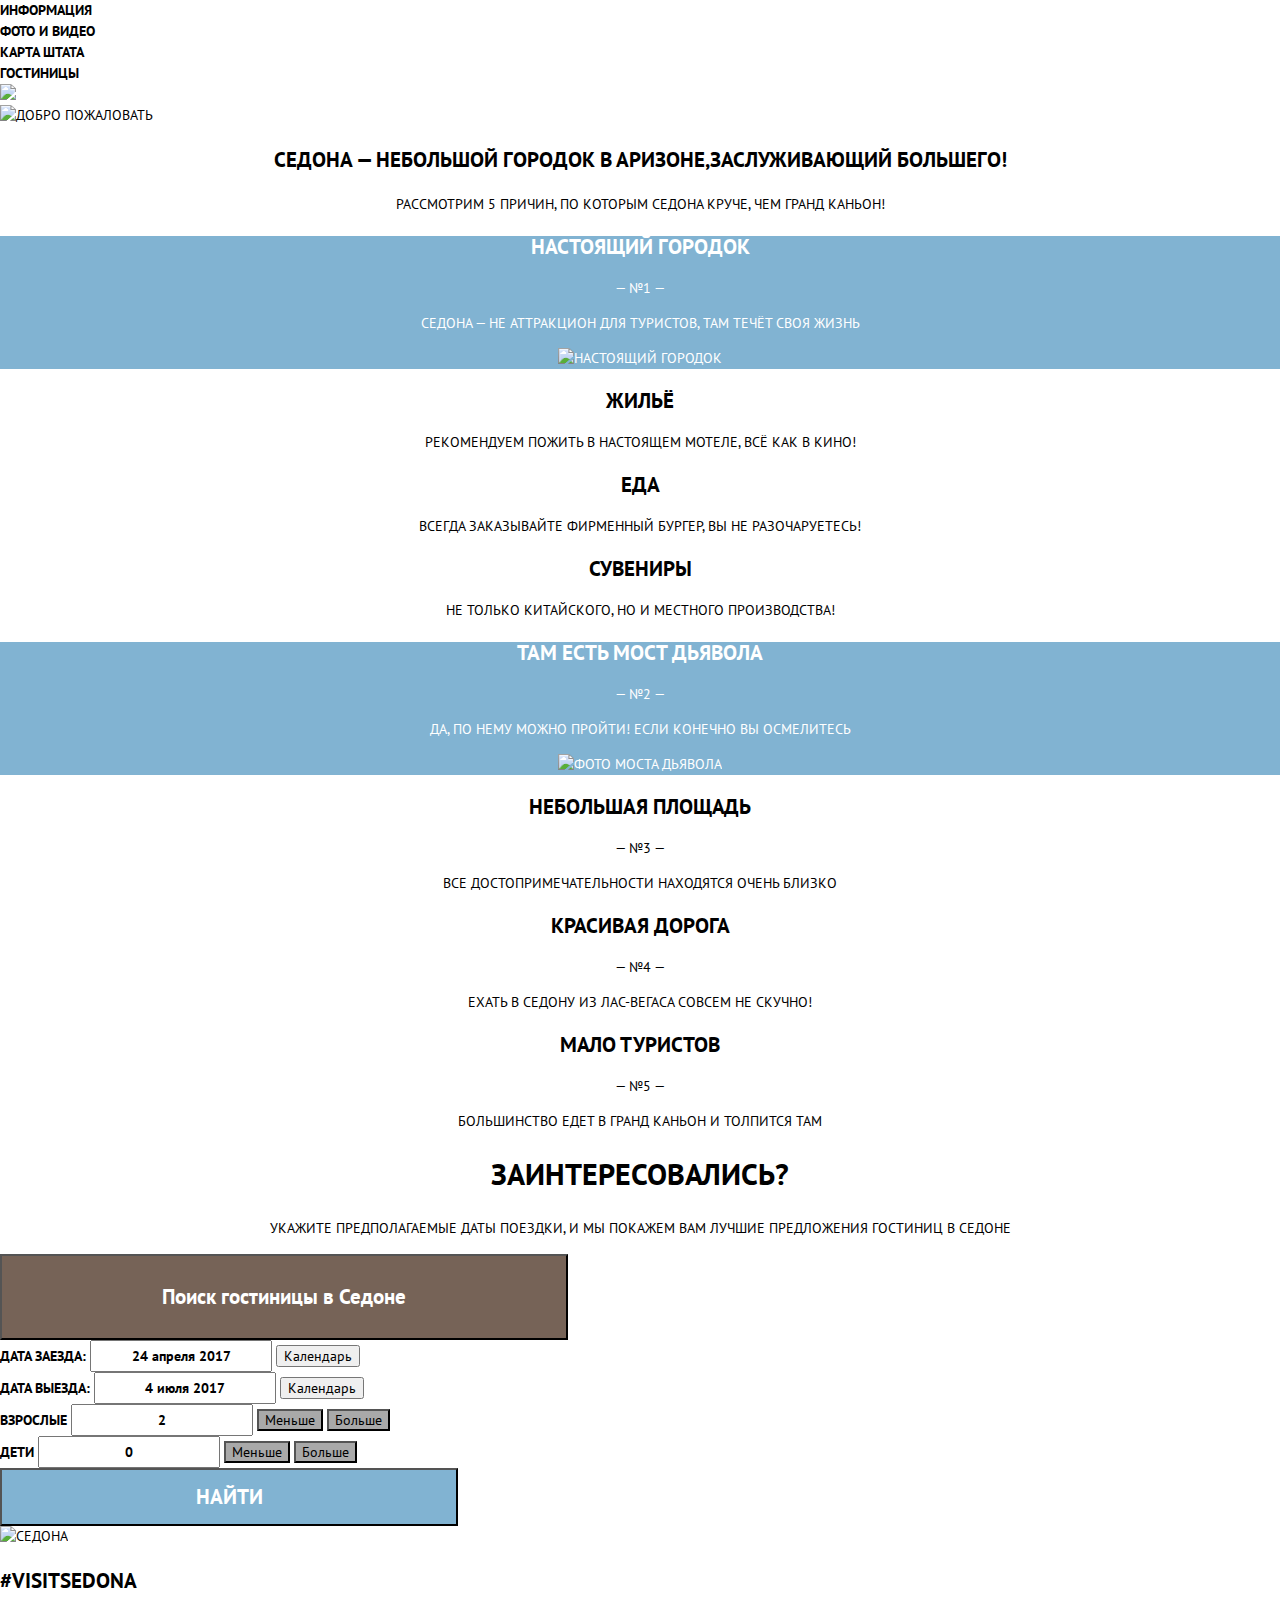
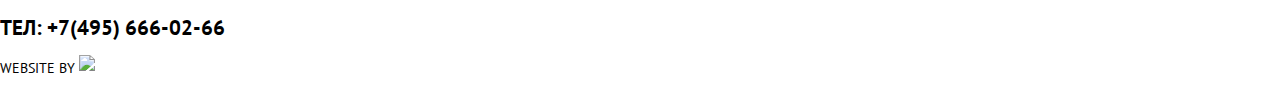
==== index.html @ d6d70ad4 "fix" ====
<!DOCTYPE html>
<html class="page" lang="ru">

<head>
  <meta charset="utf-8">
  <title>Городок Седона</title>
  <link rel="icon" href="favicon.ico">
  <link rel="icon" href="img/favicon/icon.svg" type="image/svg+xml">
  <link rel="apple-touch-icon" href="img/favicon/152.png">
  <link rel="stylesheet" href="css/normalize.css">
  <link rel="stylesheet" href="css/style.css">
</head>

<body class="page-body">
  <header class="main-header">
    <nav class="main-menu">
      <ul class="main-menu__list list">
        <li class="main-menu__item">
          <a class="main-menu__link main-menu__link--active link" href="#">Информация</a>
        </li>
        <li class="main-menu__item">
          <a class="main-menu__link link" href="#">Фото и видео</a>
        </li>
        <li class="main-menu__item">
          <a class="main-menu__link link" href="#">Карта штата</a>
        </li>
        <li class="main-menu__item">
          <a class="main-menu__link link" href="catalog.html">Гостиницы</a>
        </li>
      </ul>
      <a class="main-menu__logo link">
        <img src="img/logo.svg" alt="Логотип Седона" width="138" height="70">
      </a>
    </nav>
  </header>
  <main class="wrapper">
    <h1 class="visually-hidden">Городок "Седона"</h1>
    <section class="welcome">
      <h2 class="visually-hidden">Добро пожаловать в городок Седона!</h2>
      <img class="welcome__title" src="img/welcome.svg" alt="Добро пожаловать" width="456" height="350">
    </section>
    <section class="features">
      <h2 class="visually-hidden">Преимущества</h2>
      <p class="features__slogan">Седона — небольшой городок в Аризоне,заслуживающий большего!</p>
      <p class="features__cause">Рассмотрим 5 причин, по которым Седона круче, чем гранд каньон!</p>
      <ol class="features-list list">
        <li class="features-list__item">
          <div class="features-list__block">
            <div class="features-list__content">
              <h3 class="features-list__title">Настоящий городок</h3>
              <p class="features-list__text">— №1 —</p>
              <p class="features-list__text">Седона — не аттракцион для туристов, там течёт своя жизнь</p>
            </div>
            <img class="features-list__img" src="img/city.jpg" alt="Настоящий городок" width="800" height="256">
          </div>
          <ul class="sublist list">
            <li class="sublist__item">
              <h3 class="sublist__title">ЖИЛЬЁ</h3>
              <p class="sublist__text">Рекомендуем пожить в настоящем мотеле, всё как в кино!</p>
            </li>
            <li class="sublist__item">
              <h3 class="sublist__title">ЕДА</h3>
              <p class="sublist__text">Всегда заказывайте фирменный бургер, вы не разочаруетесь!</p>
            </li>
            <li class="sublist__item">
              <h3 class="sublist__title">Сувениры</h3>
              <p class="sublist__text">Не только китайского, но и местного производства!</p>
            </li>
          </ul>
        </li>
        <li class="features-list__item">
          <div class="features-list__block features-list__block--left">
            <div сlass="features-list__content">
              <h3 class="features-list__title">Там есть мост дьявола</h3>
              <p class="features-list__text">— №2 —</p>
              <p class="features-list__text">Да, по нему можно пройти! Если конечно вы осмелитесь</p>
            </div>
            <img class="features-list__img" src="img/devil-bridge.jpg" alt="Фото моста дьявола" width="800"
              height="256">
          </div>
        </li>
        <li class="features-list__item">
          <h3 class="features-list__title">Небольшая площадь</h3>
          <p class="features-list__text">— №3 —</p>
          <p class="features-list__text">Все достопримечательности находятся очень близко</p>
        </li>
        <li class="features-list__item">
          <h3 class="features-list__title">Красивая дорога</h3>
          <p class="features-list__text">— №4 —</p>
          <p class="features-list__text">Ехать в Седону из Лас-Вегаса совсем не скучно!</p>
        </li>
        <li class="features-list__item">
          <h3 class="features-list__title">Мало туристов</h3>
          <p class="features-list__text">— №5 —</p>
          <p class="features-list__text">Большинство едет в гранд каньон и толпится там</p>
        </li>
      </ol>
    </section>
    <section class="search">
      <h2 class="visually-hidden">Поиск гостиницы</h2>
      <p class="search__subtitle">Заинтересовались?</p>
      <p class="search__text">Укажите предполагаемые даты поездки, и мы покажем вам лучшие предложения гостиниц в
        седоне</p>
      <button class="search__button" type="button">Поиск гостиницы в Седоне</button>
      <form class="search-form" action="https://echo.htmlacademy.ru/" method="get">
        <div class="search-form__item">
          <label class="search-form__label" for="arrival">Дата заезда:</label>
          <input class="search-form__input" type="text" id="arrival" value="24 апреля 2017">
          <button class="search-form__button" type="button">Календарь</button>
        </div>
        <div class="search-form__item">
          <label class="search-form__label" for="departure">Дата выезда:</label>
          <input class="search-form__input" type="text" id="departure" value="4 июля 2017">
          <button class="search-form__button" type="button" title="Календарь">Календарь</button>
        </div>
        <div class="search-form__item">
          <label class="search-form__label" for="adults">Взрослые</label>
          <input class="search-form__input" type="text" id="adults" value="2">
          <button class="search-form__button search-form__button--less" type="button" title="Меньше">Меньше</button>
          <button class="search-form__button search-form__button--more" type="button" title="Больше">Больше</button>
        </div>
        <div class="search-form__item">
          <label class="search-form__label" for="children">Дети</label>
          <input class="search-form__input" type="text" id="children" value="0">
          <button class="search-form__button search-form__button--less" type="button" title="Меньше">Меньше</button>
          <button class="search-form__button search-form__button--more" type="button" title="Больше">Больше</button>
        </div>
        <button class="search-form__btn" type="submit">НАЙТИ</button>
      </form>
    </section>
    <section class="map">
      <h2 class="visually-hidden">Карта</h2>
      <img class="map__img" src="img/map.jpg" alt="Седона" width="1199" height="594">
    </section>
  </main>
  <footer class="main-footer">
    <div class="main-footer__contacts">
      <p class="main-footer__text">#visitSEDONA</p>
      <a class="main-footer__tel link" href="tel:+74956660266">Тел: +7(495) 666-02-66</a>
    </div>
    <div class="main-footer__social">
      <ul class="main-footer__list list">
        <li class="main-footer__item">
          <a class="main-footer__link link" href="#"></a>
        </li>
        <li class="main-footer__item">
          <a class="main-footer__link link" href="#"></a>
        </li>
        <li class="main-footer__item">
          <a class="main-footer__link link" href="#"></a>
        </li>
      </ul>
    </div>
    <div class="main-footer__logo">
      <p class="main-footer__copyright">Website by
        <a class="main-footer__copyright-icon link" href="https://htmlacademy.ru/intensive/htmlcss">
          <img class="main-footer__copyright-img" src="img/logo-htmlacademy.svg" alt="Логотип академии" width="115"
            height="41">
        </a>
      </p>
    </div>
  </footer>
</body>

</html>
---- css/style.css ----
/* Fotns */

@font-face {
  font-family: "PT Sans";
  src: local("PTSans-Bold"), url(../fonts/PTSans-Bold.woff2) format("woff2"),
    url(../fonts/PTSans-Bold.woff) format("woff");
  font-weight: 700;
  font-style: normal;
}

@font-face {
  font-family: "PT Sans";
  src: local("PTSans"), url(../fonts/PTSans.woff2) format("woff2"), url(../fonts/PTSans.woff) format("woff");
  font-weight: 400;
  font-style: normal;
}

/* Variables */

:root {
  --basic-black: #000000;
  --basic-dark: #a9a9a9;
  --basic-white: #ffffff;
  --basic-blue: #81b3d2;
  --blue: #669ec0;
  --extra-blue: #5496bd;
  --basic-brown: #766357;
  --brown: #604e43;
  --extra-brown: #503e33;
  --special: #666666;
  --animation: rgba(255, 255, 255, 0.3);
}

/* Visually-hidden */

.visually-hidden {
  position: absolute;
  clip: rect(0 0 0 0);
  width: 1px;
  height: 1px;
  margin: -1px;
}

/* Global */

.page-body {
  font-family: "PT Sans", Arial, sans-serif;
  font-size: 14px;
  line-height: 21px;
  text-transform: uppercase;
  background: var(--basic-white);
}

.list {
  list-style: none;
  margin: 0;
  padding: 0;
}
.link {
  text-decoration: none;
  color: var(--basic-white);
}

/* Main header */

.main-header {
  font-weight: bold;
  color: var(--basic-black);
  background-color: transparent;
}

.main-menu__link {
  color: var(--basic-black);
}

.main-menu__link--active:hover {
  color: var(--basic-blue);
}

.main-menu__link--active:focus {
  color: var(--basic-black);
  opacity: 0.3;
}

.main-menu__link--active:active {
  color: var(--basic-brown);
}

/* Welcome */

.welcome {
  background-color: var(--basic-white);
  background-image: url("../img/bg.jpg");
}

.features {
  text-align: center;
}

.features__slogan {
  text-align: center;
  font-size: 21px;
  line-height: 26px;
  font-weight: bold;
}

/* Features */

.features-list__block {
  text-align: center;
  color: var(--basic-white);
  background-color: var(--basic-blue);
}

.features-list__title {
  text-align: center;
  font-size: 21px;
  font-weight: bold;
}

.features-list__text {
  text-align: center;
}

.sublist__title {
  font-size: 21px;
  font-weight: bold;
}

/* Form */

.search__subtitle {
  font-size: 30px;
  font-weight: bold;
  line-height: 24px;
  text-align: center;
}

.search__text {
  text-align: center;
  line-height: 24px;
}

.search__button {
  font-weight: bold;
  font-size: 21px;
  text-align: center;
  color: var(--basic-white);
  background-color: var(--basic-brown);
  width: 568px;
  height: 86px;
}

.search__button:hover {
  background-color: var(--brown);
}

.search__button:focus {
  background-color: var(--extra-brown);
  color: var(--animation);
}

.search-form {
  font-weight: bold;
  line-height: 26px;
}

.search-form__input {
  font-weight: bold;
  line-height: 26px;
  text-align: center;
}

.search-form__button--less {
  background-color: var(--basic-dark);
}

.search-form__button--less:hover {
  background-color: var(--basic-black);
}

.search-form__button--less:focus {
  background-color: var(--basic-blue);
}

.search-form__button--more {
  background-color: var(--basic-dark);
}

.search-form__button--more:hover {
  background-color: var(--basic-black);
}

.search-form__button--more:focus {
  background-color: var(--basic-blue);
}

.search-form__btn {
  color: var(--basic-white);
  font-weight: bold;
  font-size: 21px;
  line-height: 26px;
  background-color: var(--basic-blue);
  width: 458px;
  height: 58px;
  text-align: center;
}

.search-form__btn:hover {
  background-color: var(--blue);
}

.search-form__btn:focus {
  background-color: var(--extra-blue);
  color: rgba(255, 255, 255, 0.3);
}

/* map */

/* main footer */

.main-footer__text {
  font-weight: bold;
  font-size: 21px;
  line-height: 26px;
}

.main-footer__tel {
  color: var(--basic-black);
  font-size: 21px;
  line-height: 26px;
  font-weight: bold;
}

.main-footer__copyright {
  line-height: 26px;
}

/* catalog */

/* search form */

.search-hotel {
  background-image: url("../img/filter-bg.jpg");
}

.search-hotel__form {
}

.services {
  color: var(--basic-white);
}

.services__title {
  font-size: 16px;
  font-weight: bold;
}

.type-house {
  color: var(--basic-white);
}

.type-house__title {
  font-size: 16px;
  font-weight: bold;
}

/* price form */

.filter-range {
  color: var(--basic-white);
}

.btn-transparent {
  background-color: var(--basic-blue);
  color: var(--basic-white);
  border: 2px solid;
  box-sizing: border-box;
  border-radius: 2px;
}

.btn-transparent:hover {
  background-color: var(--basic-white);
  color: var(--basic-black);
}

/* sorting */

.found__title {
  font-size: 21px;
  font-weight: bold;
  line-height: 26px;
}

.sorting__title {
  font-size: 12px;
  line-height: 18px;
}

.sorting__list {
}

.sorting__link {
  font-size: 12px;
  font-weight: 18px;
  color: var(--basic-black);
}

.sorting__link--active {
  color: var(--basic-blue);
}

.sorting__link--type {
  color: var(--basic-black);
  opacity: 0.3;
}

.sorting__link--rating {
  color: var(--basic-black);
  opacity: 0.3;
}

.sorting__link--rating:hover {
  color: var(--basic-blue);
}

.sorting__link--rating:focus {
  color: var(--basic-black);
}

/* hotels */

.hotels__title {
  font-weight: bold;
  font-size: 21px;
  line-height: 26px;
}

.hotels__link {
  color: var(--basic-black);
}

.hotels__link:hover {
  color: var(--basic-blue);
}

.hotels__link:focus {
  color: var(--basic-black);
  opacity: 0.3;
}

.hotels__detail {
  background-color: var(--basic-blue);
  font-weight: bold;
}

.hotels__detail:hover {
  background-color: var(--blue);
}

.hotels__detail:focus {
  background-color: var(--extra-blue);
  color: var(--animation);
}

.hotels__take {
  background-color: var(--basic-brown);
  font-weight: bold;
}

.hotels__take:hover {
  background-color: var(--brown);
}

.hotels__take:focus {
  background-color: var(--extra-brown);
  color: var(--animation);
}

.hotels__desc {
  color: var(--special);
}
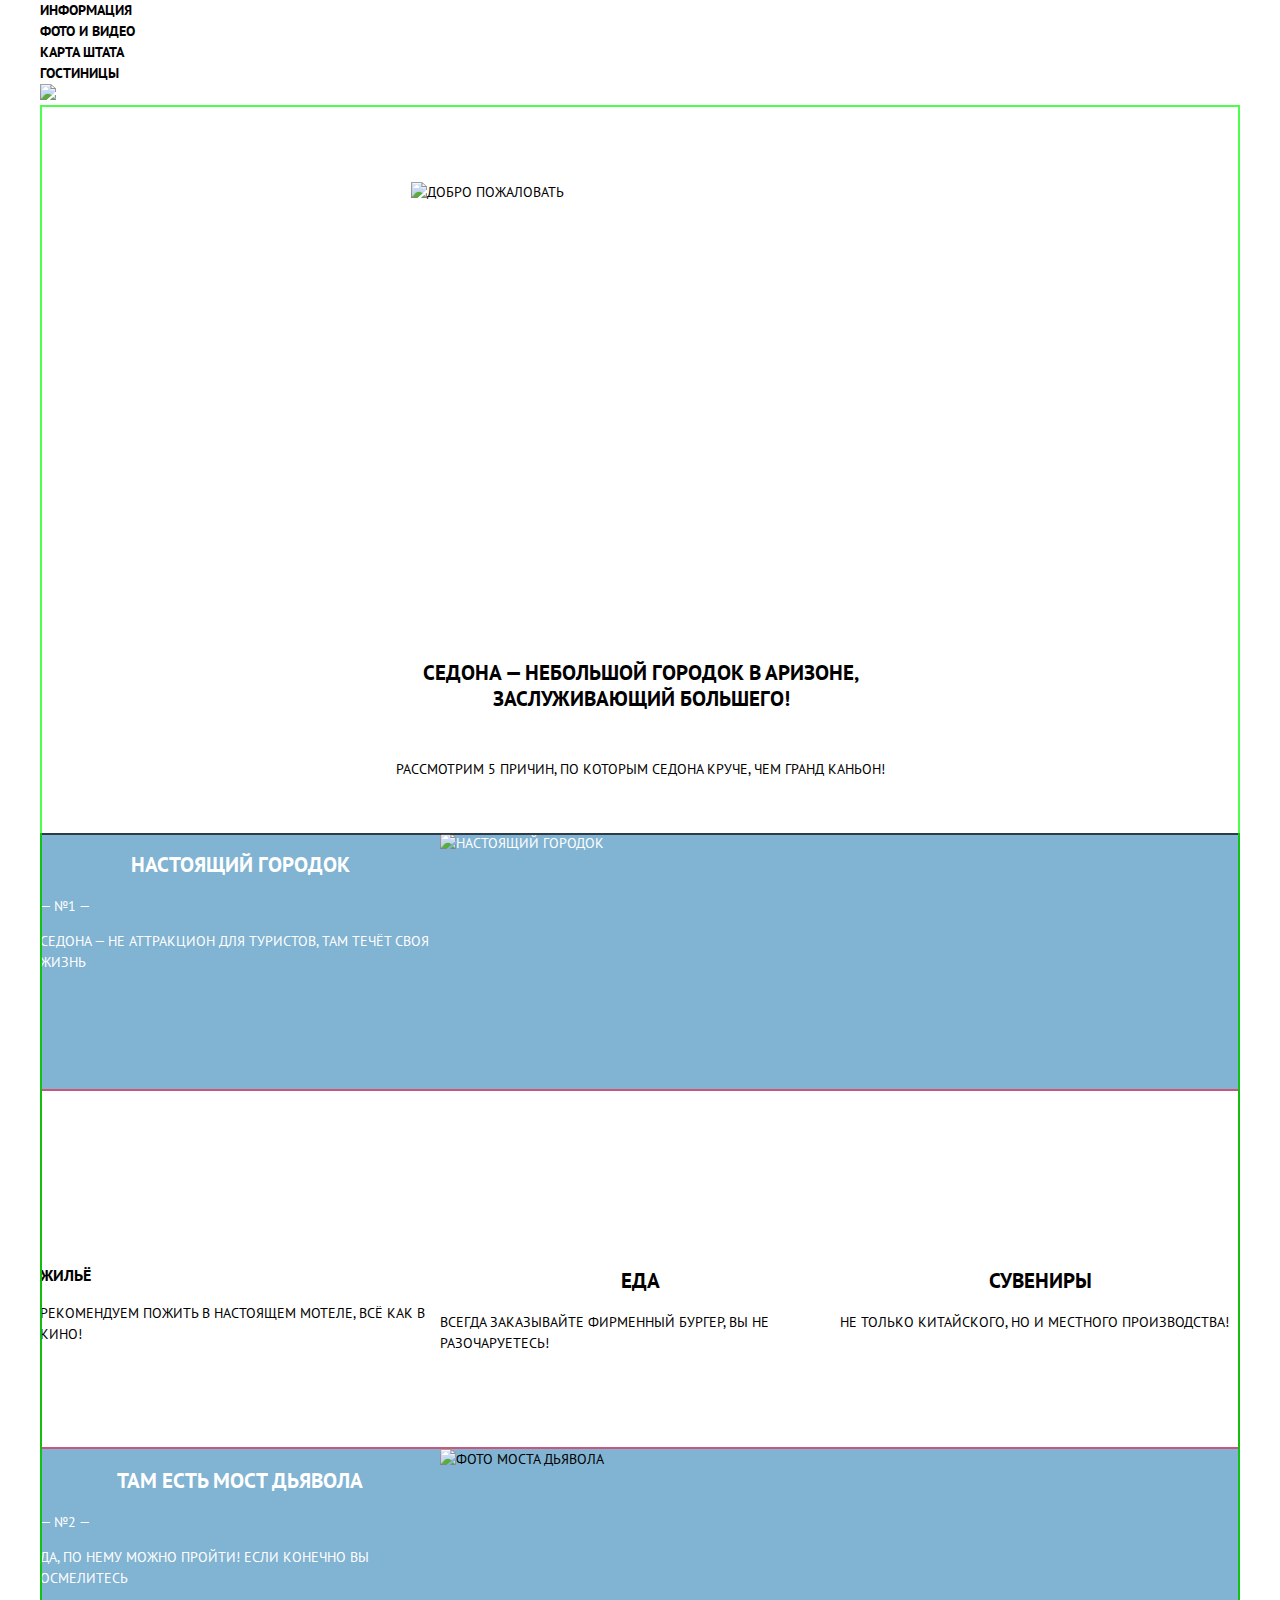
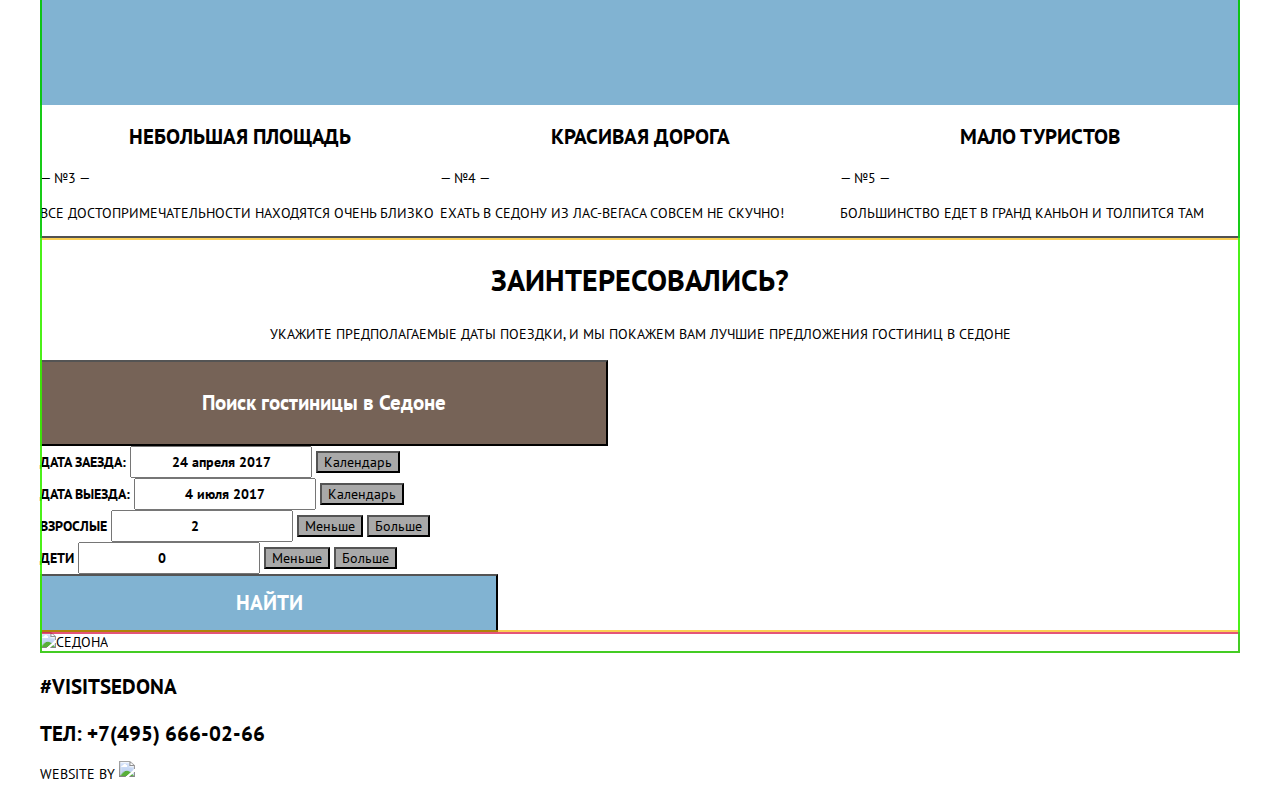
==== commit 6cb43750: "гриды" ====
--- a/index.html
+++ b/index.html
@@ -29,68 +29,67 @@
         </li>
       </ul>
       <a class="main-menu__logo link">
-        <img src="img/logo.svg" alt="Логотип Седона" width="138" height="70">
+        <img class="img" src="img/logo.svg" alt="Логотип Седона" width="138" height="70">
       </a>
     </nav>
   </header>
   <main class="wrapper">
-    <h1 class="visually-hidden">Городок "Седона"</h1>
     <section class="welcome">
-      <h2 class="visually-hidden">Добро пожаловать в городок Седона!</h2>
-      <img class="welcome__title" src="img/welcome.svg" alt="Добро пожаловать" width="456" height="350">
+      <h1 class="visually-hidden">Добро пожаловать в городок Седона!</h1>
+      <img class="welcome__title img" src="img/welcome.svg" alt="Добро пожаловать" width="456" height="350">
     </section>
     <section class="features">
-      <h2 class="visually-hidden">Преимущества</h2>
-      <p class="features__slogan">Седона — небольшой городок в Аризоне,заслуживающий большего!</p>
-      <p class="features__cause">Рассмотрим 5 причин, по которым Седона круче, чем гранд каньон!</p>
+      <div class="features-description">
+        <h2 class="visually-hidden">Преимущества</h2>
+        <p class="features__slogan">Седона — небольшой городок в Аризоне, заслуживающий большего!</p>
+        <p class="features__cause">Рассмотрим 5 причин, по которым Седона круче, чем гранд каньон!</p>
+      </div>
       <ol class="features-list list">
-        <li class="features-list__item">
-          <div class="features-list__block">
+        <li class="features-list__item features-start">
+          <div class="features-list__block feature-first">
             <div class="features-list__content">
-              <h3 class="features-list__title">Настоящий городок</h3>
+              <h3 class="features-list__title title">Настоящий городок</h3>
               <p class="features-list__text">— №1 —</p>
               <p class="features-list__text">Седона — не аттракцион для туристов, там течёт своя жизнь</p>
             </div>
-            <img class="features-list__img" src="img/city.jpg" alt="Настоящий городок" width="800" height="256">
+            <img class="features-list__img img" src="img/city.jpg" alt="Настоящий городок" width="800" height="256">
           </div>
-          <ul class="sublist list">
+          <ul class="sublist list feature-sublist">
             <li class="sublist__item">
-              <h3 class="sublist__title">ЖИЛЬЁ</h3>
+              <h3 class="sublist__title titile">ЖИЛЬЁ</h3>
               <p class="sublist__text">Рекомендуем пожить в настоящем мотеле, всё как в кино!</p>
             </li>
             <li class="sublist__item">
-              <h3 class="sublist__title">ЕДА</h3>
+              <h3 class="sublist__title title">ЕДА</h3>
               <p class="sublist__text">Всегда заказывайте фирменный бургер, вы не разочаруетесь!</p>
             </li>
             <li class="sublist__item">
-              <h3 class="sublist__title">Сувениры</h3>
+              <h3 class="sublist__title title">Сувениры</h3>
               <p class="sublist__text">Не только китайского, но и местного производства!</p>
             </li>
           </ul>
         </li>
-        <li class="features-list__item">
-          <div class="features-list__block features-list__block--left">
-            <div сlass="features-list__content">
-              <h3 class="features-list__title">Там есть мост дьявола</h3>
-              <p class="features-list__text">— №2 —</p>
-              <p class="features-list__text">Да, по нему можно пройти! Если конечно вы осмелитесь</p>
-            </div>
-            <img class="features-list__img" src="img/devil-bridge.jpg" alt="Фото моста дьявола" width="800"
-              height="256">
+        <li class="features-list__item feature-second">
+          <div сlass="features-list__content">
+            <h3 class="features-list__title title">Там есть мост дьявола</h3>
+            <p class="features-list__text">— №2 —</p>
+            <p class="features-list__text">Да, по нему можно пройти! Если конечно вы осмелитесь</p>
           </div>
+          <img class="features-list__img img" src="img/devil-bridge.jpg" alt="Фото моста дьявола" width="800"
+            height="256">
         </li>
-        <li class="features-list__item">
-          <h3 class="features-list__title">Небольшая площадь</h3>
+        <li class="features-list__item feature-third">
+          <h3 class="features-list__title title">Небольшая площадь</h3>
           <p class="features-list__text">— №3 —</p>
           <p class="features-list__text">Все достопримечательности находятся очень близко</p>
         </li>
-        <li class="features-list__item">
-          <h3 class="features-list__title">Красивая дорога</h3>
+        <li class="features-list__item feature-fourth">
+          <h3 class="features-list__title title">Красивая дорога</h3>
           <p class="features-list__text">— №4 —</p>
           <p class="features-list__text">Ехать в Седону из Лас-Вегаса совсем не скучно!</p>
         </li>
-        <li class="features-list__item">
-          <h3 class="features-list__title">Мало туристов</h3>
+        <li class="features-list__item feature-fifth">
+          <h3 class="features-list__title title">Мало туристов</h3>
           <p class="features-list__text">— №5 —</p>
           <p class="features-list__text">Большинство едет в гранд каньон и толпится там</p>
         </li>
@@ -111,26 +110,26 @@
         <div class="search-form__item">
           <label class="search-form__label" for="departure">Дата выезда:</label>
           <input class="search-form__input" type="text" id="departure" value="4 июля 2017">
-          <button class="search-form__button" type="button" title="Календарь">Календарь</button>
+          <button class="search-form__button" type="button">Календарь</button>
         </div>
         <div class="search-form__item">
           <label class="search-form__label" for="adults">Взрослые</label>
-          <input class="search-form__input" type="text" id="adults" value="2">
-          <button class="search-form__button search-form__button--less" type="button" title="Меньше">Меньше</button>
-          <button class="search-form__button search-form__button--more" type="button" title="Больше">Больше</button>
+          <input class="search-form__input" type="number" id="adults" value="2">
+          <button class="search-form__button" type="button">Меньше</button>
+          <button class="search-form__button" type="button">Больше</button>
         </div>
         <div class="search-form__item">
           <label class="search-form__label" for="children">Дети</label>
-          <input class="search-form__input" type="text" id="children" value="0">
-          <button class="search-form__button search-form__button--less" type="button" title="Меньше">Меньше</button>
-          <button class="search-form__button search-form__button--more" type="button" title="Больше">Больше</button>
+          <input class="search-form__input" type="number" id="children" value="0">
+          <button class="search-form__button" type="button">Меньше</button>
+          <button class="search-form__button" type="button">Больше</button>
         </div>
         <button class="search-form__btn" type="submit">НАЙТИ</button>
       </form>
     </section>
     <section class="map">
       <h2 class="visually-hidden">Карта</h2>
-      <img class="map__img" src="img/map.jpg" alt="Седона" width="1199" height="594">
+      <img class="map__img img" src="img/map.jpg" alt="Седона" width="1199" height="594">
     </section>
   </main>
   <footer class="main-footer">
@@ -154,7 +153,7 @@
     <div class="main-footer__logo">
       <p class="main-footer__copyright">Website by
         <a class="main-footer__copyright-icon link" href="https://htmlacademy.ru/intensive/htmlcss">
-          <img class="main-footer__copyright-img" src="img/logo-htmlacademy.svg" alt="Логотип академии" width="115"
+          <img class="main-footer__copyright-img img" src="img/logo-htmlacademy.svg" alt="Логотип академии" width="115"
             height="41">
         </a>
       </p>
--- a/css/style.css
+++ b/css/style.css
@@ -27,8 +27,8 @@
   --basic-brown: #766357;
   --brown: #604e43;
   --extra-brown: #503e33;
-  --special: #666666;
-  --animation: rgba(255, 255, 255, 0.3);
+  --rating-text: #666666;
+  --blue-opacity: rgba(255, 255, 255, 0.3);
 }
 
 /* Visually-hidden */
@@ -43,25 +43,69 @@
 
 /* Global */
 
-.page-body {
+*, *::before, *::after{
+	box-sizing: border-box;
+}
+
+.page {
+  height: 100%;
+}
+
+
+body {
+  max-width: 1200px;
+  min-width: 1200px;
+  margin: 0;
+  padding: 0;
   font-family: "PT Sans", Arial, sans-serif;
   font-size: 14px;
   line-height: 21px;
+  font-weight: 400;
   text-transform: uppercase;
-  background: var(--basic-white);
+  background-color: var(--basic-white);
+}
+
+.page-body {
+  min-height: 100%;
+  width: auto;
+  max-width: 1200px;
+  margin-left: auto;
+  margin-right: auto;
+
+
+  display: grid;
+  grid-template-rows: min-content 1fr min-content;
+  align-content: start;
 }
 
 .list {
-  list-style: none;
   margin: 0;
   padding: 0;
-}
+  list-style: none;
+}
+
 .link {
   text-decoration: none;
   color: var(--basic-white);
 }
 
+.title {
+  font-size: 21px;
+  font-weight: bold;
+  text-align: center;
+}
+
+.img {
+  max-width: 100%;
+  height: auto;
+}
+
 /* Main header */
+
+.main-menu__logo {
+  width: 138px;
+  height: 70px;
+}
 
 .main-header {
   font-weight: bold;
@@ -86,48 +130,159 @@
   color: var(--basic-brown);
 }
 
-/* Welcome */
+/* Main */
+
+.wrapper {
+  display: grid;
+  grid-template-rows: min-content auto auto auto;
+  align-content: start;
+  padding: 0px;
+  margin: 0px;
+
+  outline: 2px solid rgba(0, 255, 0, 0.7);
+  outline-offset: -2px;
+}
 
 .welcome {
+  height: 509px;
   background-color: var(--basic-white);
   background-image: url("../img/bg.jpg");
-}
+
+  grid-column: 1 / -1;
+}
+
+.welcome__title {
+  padding: 77px 371px;
+}
+
+/* Features */
 
 .features {
-  text-align: center;
+  margin: 0px;
+  padding: 0px
+
+  outline: 2px solid rgba(40, 26, 231, 0.7);
+  outline-offset: -2px;
+  grid-column: 1 / -1;
+}
+
+.features-description {
+  margin-top: -17px;
+  padding: 0px;
+  min-height: 215px;
 }
 
 .features__slogan {
-  text-align: center;
   font-size: 21px;
   line-height: 26px;
   font-weight: bold;
-}
-
-/* Features */
-
-.features-list__block {
-  text-align: center;
-  color: var(--basic-white);
+  color: var(--basic-black);
+  padding-top: 42px;
+  text-align: center;
+  margin-left: 366px;
+  width: 470px;
+}
+
+.features__cause {
+  line-height: 26px;
+  font-weight: 400;
+  color: var(--basic-black);
+  text-align: center;
+  margin-top: 44px;
+}
+
+.features-list {
+  margin: 0px;
+  padding: 0px;
+  display: grid;
+  width: 1200px;
+  grid-template-columns: 400px 400px 400px;
+  grid-template-rows: min-content min-content min-content min-content;
+  grid-template-areas:
+  "feature-first feature-first feature-first"
+  "feature-sublist feature-sublist feature-sublist"
+  "feature-second feature-second feature-second"
+  "feature-third feature-fourth  feature-fifth ";
+
+
+  outline: 2px solid rgba(8, 8, 8, 0.7);
+  outline-offset: -2px;
+}
+
+.features-start {
   background-color: var(--basic-blue);
-}
-
-.features-list__title {
-  text-align: center;
-  font-size: 21px;
-  font-weight: bold;
-}
-
-.features-list__text {
-  text-align: center;
-}
-
-.sublist__title {
-  font-size: 21px;
-  font-weight: bold;
+  padding: 0px;
+  margin: 0px;
+  width: 1200px;
+  min-height: 256px;
+}
+
+.feature-first {
+  display: grid;
+  grid-template-columns: 1fr 2fr;
+  grid-area: feature-first;
+
+  color: var(--basic-white);
+}
+
+.feature-sublist {
+background-color: var(--basic-white);
+padding-top: 160px;
+padding-bottom: 81px;
+display: grid;
+grid-template-columns: 400px 400px 400px;
+
+
+grid-area: feature-sublist;
+
+
+  outline: 2px solid rgba(184, 13, 64, 0.7);
+  outline-offset: -2px;
+}
+
+.feature-second {
+  display: grid;
+  grid-template-columns: 1fr 2fr;
+  width: 1200px;
+  grid-area: feature-second;
+  background-color: var(--basic-blue);
+}
+
+
+.feature-third {
+  grid-area: feature-third;
+}
+
+.feature-fourth {
+  grid-area: feature-fourth;
+}
+
+.feature-fifth {
+  grid-area: feature-fifth;
+}
+
+.feature-second h3 {
+  color: var(--basic-white)
+}
+
+.feature-second p {
+
+  color: var(--basic-white)
+}
+
+
+.sublist__item h3{
+color: var(--basic-black);
 }
 
 /* Form */
+
+.search {
+  outline: 2px solid rgba(250, 187, 12, 0.7);
+  outline-offset: -2px;
+
+  grid-column: 1 / -1;
+}
 
 .search__subtitle {
   font-size: 30px;
@@ -142,13 +297,13 @@
 }
 
 .search__button {
-  font-weight: bold;
-  font-size: 21px;
-  text-align: center;
-  color: var(--basic-white);
-  background-color: var(--basic-brown);
   width: 568px;
   height: 86px;
+  font-weight: bold;
+  font-size: 21px;
+  text-align: center;
+  color: var(--basic-white);
+  background-color: var(--basic-brown);
 }
 
 .search__button:hover {
@@ -156,8 +311,8 @@
 }
 
 .search__button:focus {
+  color: var(--blue-opacity);
   background-color: var(--extra-brown);
-  color: var(--animation);
 }
 
 .search-form {
@@ -171,39 +326,27 @@
   text-align: center;
 }
 
-.search-form__button--less {
+.search-form__button {
   background-color: var(--basic-dark);
 }
 
-.search-form__button--less:hover {
+.search-form__button:hover {
   background-color: var(--basic-black);
 }
 
-.search-form__button--less:focus {
+.search-form__button:focus {
   background-color: var(--basic-blue);
 }
 
-.search-form__button--more {
-  background-color: var(--basic-dark);
-}
-
-.search-form__button--more:hover {
-  background-color: var(--basic-black);
-}
-
-.search-form__button--more:focus {
-  background-color: var(--basic-blue);
-}
-
 .search-form__btn {
-  color: var(--basic-white);
-  font-weight: bold;
-  font-size: 21px;
-  line-height: 26px;
-  background-color: var(--basic-blue);
   width: 458px;
   height: 58px;
-  text-align: center;
+  font-weight: bold;
+  font-size: 21px;
+  line-height: 26px;
+  text-align: center;
+  color: var(--basic-white);
+  background-color: var(--basic-blue);
 }
 
 .search-form__btn:hover {
@@ -211,29 +354,34 @@
 }
 
 .search-form__btn:focus {
+  color: var(--blue-opacity);
   background-color: var(--extra-blue);
-  color: rgba(255, 255, 255, 0.3);
 }
 
 /* map */
 
+.map {
+  outline: 2px solid rgba(216, 12, 63, 0.7);
+  outline-offset: -2px;
+
+  grid-column: 1 / -1;
+}
+
 /* main footer */
 
-.main-footer__text {
-  font-weight: bold;
+.main-footer {
   font-size: 21px;
   line-height: 26px;
+  font-weight: bold;
 }
 
 .main-footer__tel {
   color: var(--basic-black);
-  font-size: 21px;
-  line-height: 26px;
-  font-weight: bold;
 }
 
 .main-footer__copyright {
-  line-height: 26px;
+  font-size: 14px;
+  font-weight: normal;
 }
 
 /* catalog */
@@ -244,9 +392,6 @@
   background-image: url("../img/filter-bg.jpg");
 }
 
-.search-hotel__form {
-}
-
 .services {
   color: var(--basic-white);
 }
@@ -272,23 +417,21 @@
 }
 
 .btn-transparent {
+  color: var(--basic-white);
   background-color: var(--basic-blue);
-  color: var(--basic-white);
-  border: 2px solid;
+  border: 2px solid var(--basic-white);
   box-sizing: border-box;
   border-radius: 2px;
 }
 
 .btn-transparent:hover {
+  color: var(--basic-black);
   background-color: var(--basic-white);
-  color: var(--basic-black);
 }
 
 /* sorting */
 
 .found__title {
-  font-size: 21px;
-  font-weight: bold;
   line-height: 26px;
 }
 
@@ -297,9 +440,6 @@
   line-height: 18px;
 }
 
-.sorting__list {
-}
-
 .sorting__link {
   font-size: 12px;
   font-weight: 18px;
@@ -310,13 +450,7 @@
   color: var(--basic-blue);
 }
 
-.sorting__link--type {
-  color: var(--basic-black);
-  opacity: 0.3;
-}
-
-.sorting__link--rating {
-  color: var(--basic-black);
+.tip {
   opacity: 0.3;
 }
 
@@ -331,8 +465,6 @@
 /* hotels */
 
 .hotels__title {
-  font-weight: bold;
-  font-size: 21px;
   line-height: 26px;
 }
 
@@ -350,8 +482,8 @@
 }
 
 .hotels__detail {
+  font-weight: bold;
   background-color: var(--basic-blue);
-  font-weight: bold;
 }
 
 .hotels__detail:hover {
@@ -359,13 +491,13 @@
 }
 
 .hotels__detail:focus {
+  color: var(--blue-opacity);
   background-color: var(--extra-blue);
-  color: var(--animation);
 }
 
 .hotels__take {
+  font-weight: bold;
   background-color: var(--basic-brown);
-  font-weight: bold;
 }
 
 .hotels__take:hover {
@@ -373,10 +505,10 @@
 }
 
 .hotels__take:focus {
+  color: var(--blue-opacity);
   background-color: var(--extra-brown);
-  color: var(--animation);
 }
 
 .hotels__desc {
-  color: var(--special);
-}
+  color: var(--rating-text);
+}
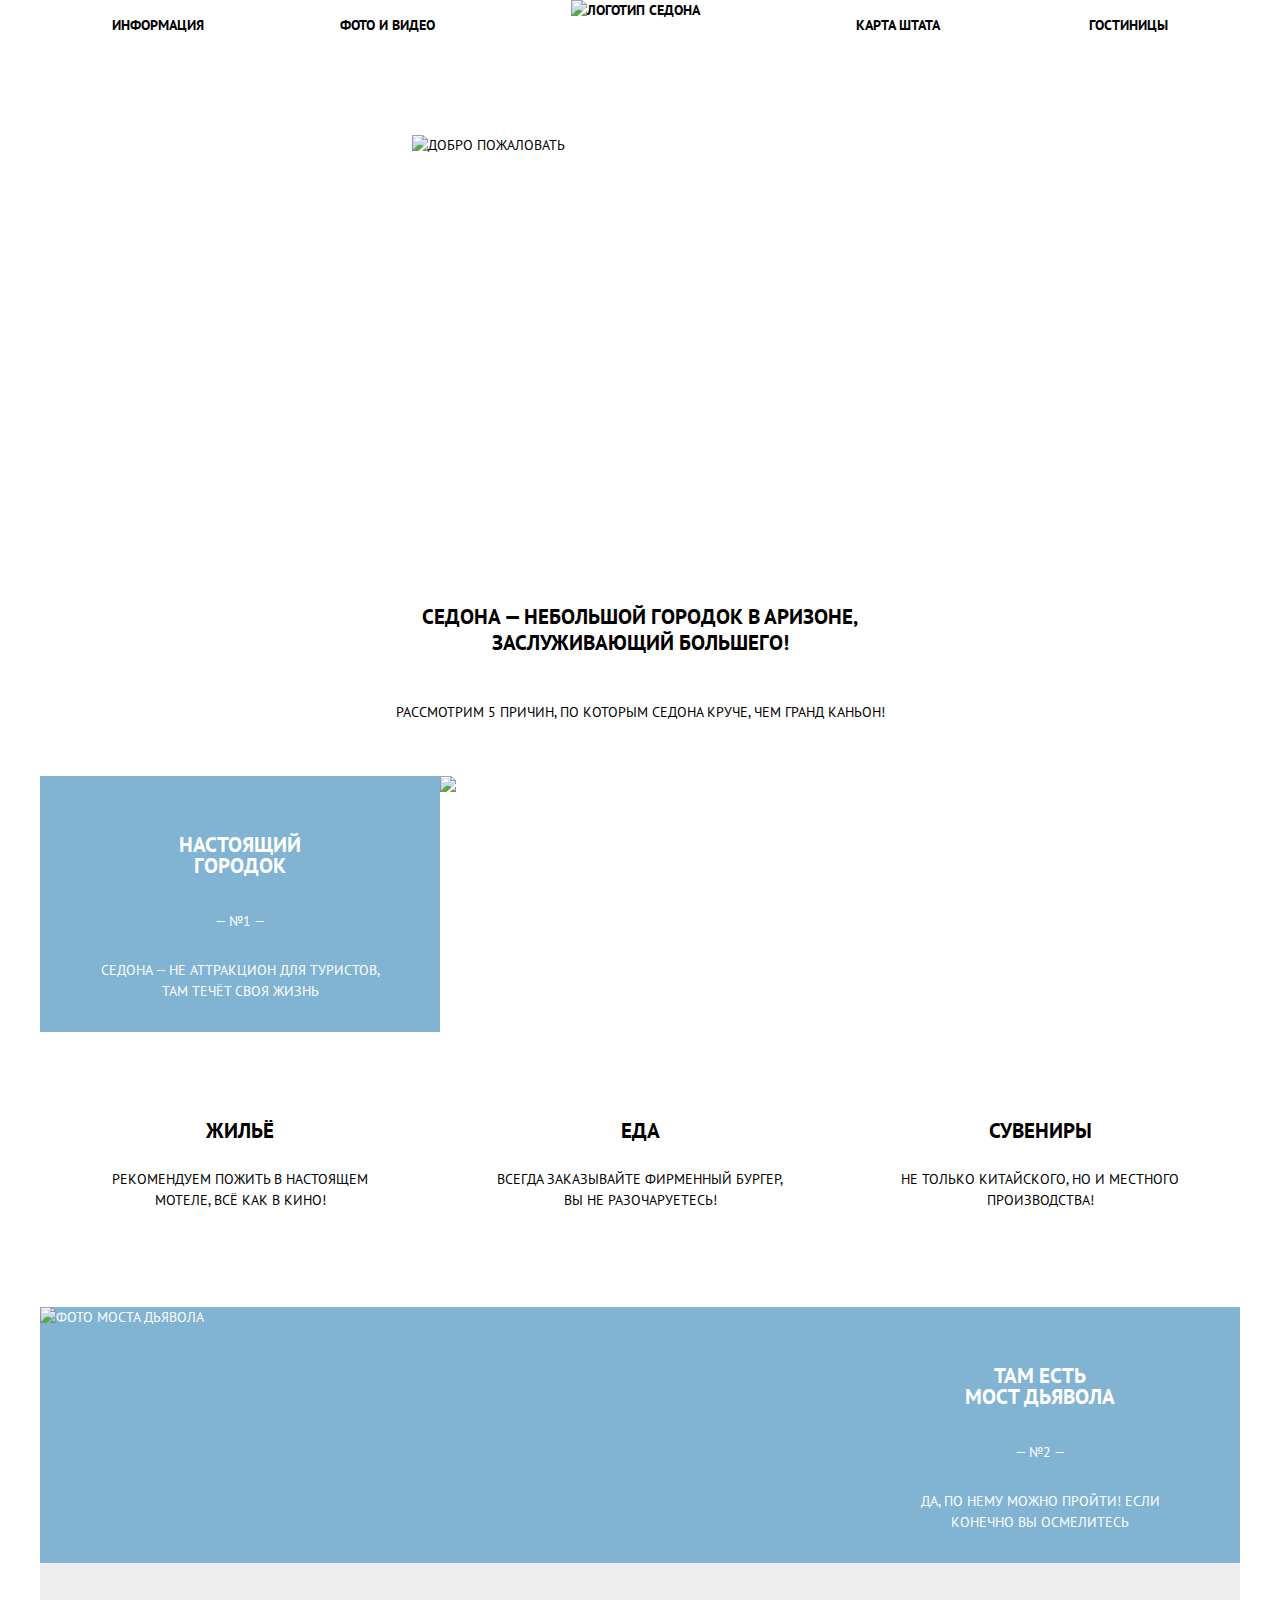
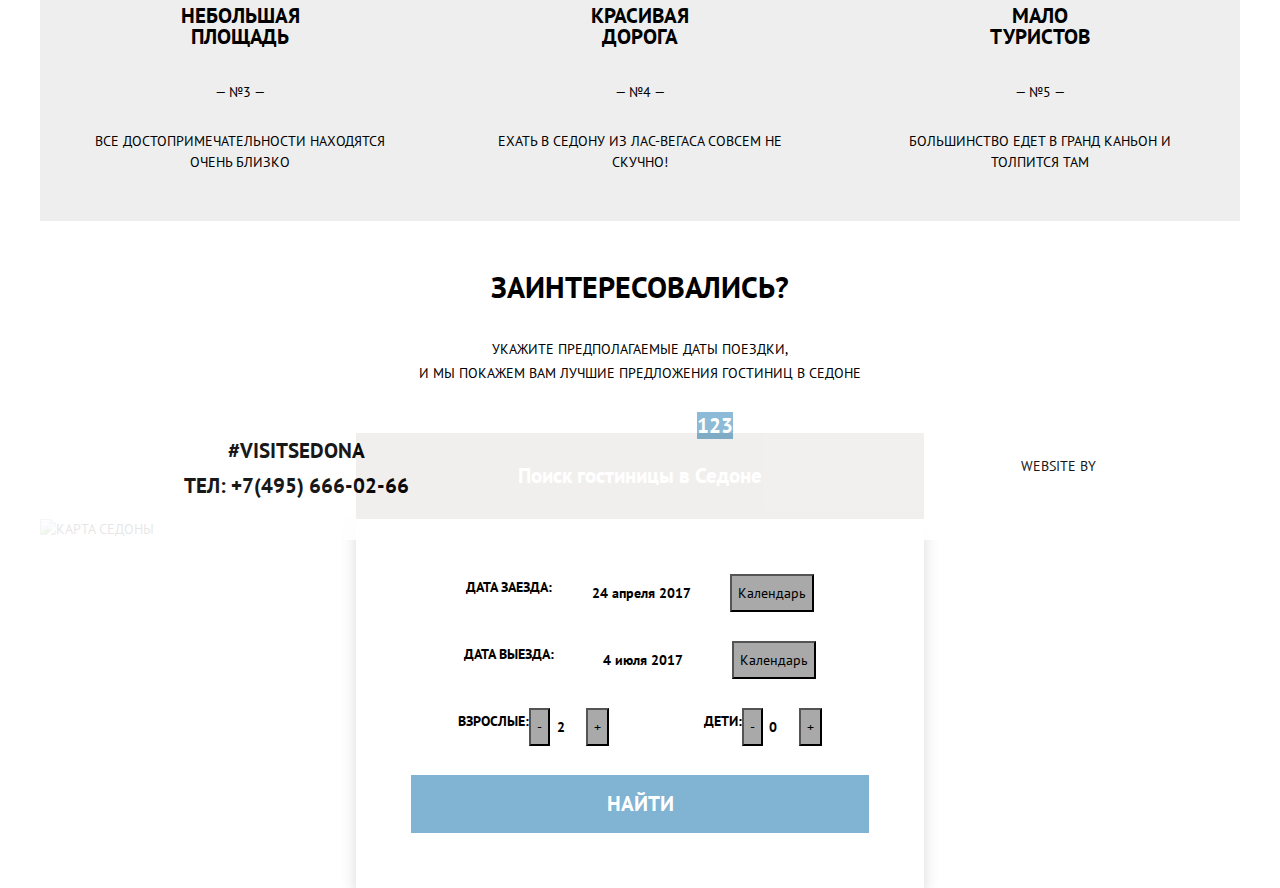
==== commit f5585074: "Правки сеток №1" ====
--- a/index.html
+++ b/index.html
@@ -11,154 +11,148 @@
   <link rel="stylesheet" href="css/style.css">
 </head>
 
-<body class="page-body">
-  <header class="main-header">
-    <nav class="main-menu">
-      <ul class="main-menu__list list">
-        <li class="main-menu__item">
-          <a class="main-menu__link main-menu__link--active link" href="#">Информация</a>
-        </li>
-        <li class="main-menu__item">
-          <a class="main-menu__link link" href="#">Фото и видео</a>
-        </li>
-        <li class="main-menu__item">
-          <a class="main-menu__link link" href="#">Карта штата</a>
-        </li>
-        <li class="main-menu__item">
-          <a class="main-menu__link link" href="catalog.html">Гостиницы</a>
-        </li>
-      </ul>
-      <a class="main-menu__logo link">
-        <img class="img" src="img/logo.svg" alt="Логотип Седона" width="138" height="70">
-      </a>
-    </nav>
-  </header>
-  <main class="wrapper">
-    <section class="welcome">
-      <h1 class="visually-hidden">Добро пожаловать в городок Седона!</h1>
-      <img class="welcome__title img" src="img/welcome.svg" alt="Добро пожаловать" width="456" height="350">
-    </section>
-    <section class="features">
-      <div class="features-description">
+<body class="content">
+  <div class="page-body">
+    <header class="main-header">
+      <img class="main-header__logo img" src="img/logo.svg" alt="Логотип Седона" width="138" height="70">
+      <nav class="main-menu">
+        <ul class="main-menu__list list">
+          <li class="main-menu__item">
+            <a class="main-menu__link link" href="#">Информация</a>
+          </li>
+          <li class="main-menu__item">
+            <a class="main-menu__link link" href="#">Фото и видео</a>
+          </li>
+          <li class="main-menu__item">
+            <a class="main-menu__link link" href="#">Карта штата</a>
+          </li>
+          <li class="main-menu__item">
+            <a class="main-menu__link link" href="catalog.html">Гостиницы</a>
+          </li>
+        </ul>
+      </nav>
+    </header>
+    <main class="main">
+      <h1 class="visually-hidden">Городок "Седона"</h1>
+      <section class="welcome">
+        <h2 class="visually-hidden">Добро пожаловать в городок Седона!</h2>
+        <img class="welcome__title img" src="img/welcome.svg" alt="Добро пожаловать" width="456" height="350">
+      </section>
+      <section class="features">
         <h2 class="visually-hidden">Преимущества</h2>
         <p class="features__slogan">Седона — небольшой городок в Аризоне, заслуживающий большего!</p>
         <p class="features__cause">Рассмотрим 5 причин, по которым Седона круче, чем гранд каньон!</p>
-      </div>
-      <ol class="features-list list">
-        <li class="features-list__item features-start">
-          <div class="features-list__block feature-first">
+        <ol class="features-list list">
+          <li class="features-list__item features-start">
             <div class="features-list__content">
-              <h3 class="features-list__title title">Настоящий городок</h3>
+              <h3 class="features-list__title title">Настоящий <br> городок</h3>
               <p class="features-list__text">— №1 —</p>
               <p class="features-list__text">Седона — не аттракцион для туристов, там течёт своя жизнь</p>
             </div>
             <img class="features-list__img img" src="img/city.jpg" alt="Настоящий городок" width="800" height="256">
-          </div>
-          <ul class="sublist list feature-sublist">
-            <li class="sublist__item">
-              <h3 class="sublist__title titile">ЖИЛЬЁ</h3>
-              <p class="sublist__text">Рекомендуем пожить в настоящем мотеле, всё как в кино!</p>
-            </li>
-            <li class="sublist__item">
-              <h3 class="sublist__title title">ЕДА</h3>
-              <p class="sublist__text">Всегда заказывайте фирменный бургер, вы не разочаруетесь!</p>
-            </li>
-            <li class="sublist__item">
-              <h3 class="sublist__title title">Сувениры</h3>
-              <p class="sublist__text">Не только китайского, но и местного производства!</p>
-            </li>
-          </ul>
-        </li>
-        <li class="features-list__item feature-second">
-          <div сlass="features-list__content">
-            <h3 class="features-list__title title">Там есть мост дьявола</h3>
-            <p class="features-list__text">— №2 —</p>
-            <p class="features-list__text">Да, по нему можно пройти! Если конечно вы осмелитесь</p>
-          </div>
-          <img class="features-list__img img" src="img/devil-bridge.jpg" alt="Фото моста дьявола" width="800"
-            height="256">
-        </li>
-        <li class="features-list__item feature-third">
-          <h3 class="features-list__title title">Небольшая площадь</h3>
-          <p class="features-list__text">— №3 —</p>
-          <p class="features-list__text">Все достопримечательности находятся очень близко</p>
-        </li>
-        <li class="features-list__item feature-fourth">
-          <h3 class="features-list__title title">Красивая дорога</h3>
-          <p class="features-list__text">— №4 —</p>
-          <p class="features-list__text">Ехать в Седону из Лас-Вегаса совсем не скучно!</p>
-        </li>
-        <li class="features-list__item feature-fifth">
-          <h3 class="features-list__title title">Мало туристов</h3>
-          <p class="features-list__text">— №5 —</p>
-          <p class="features-list__text">Большинство едет в гранд каньон и толпится там</p>
-        </li>
-      </ol>
-    </section>
-    <section class="search">
-      <h2 class="visually-hidden">Поиск гостиницы</h2>
-      <p class="search__subtitle">Заинтересовались?</p>
-      <p class="search__text">Укажите предполагаемые даты поездки, и мы покажем вам лучшие предложения гостиниц в
-        седоне</p>
-      <button class="search__button" type="button">Поиск гостиницы в Седоне</button>
-      <form class="search-form" action="https://echo.htmlacademy.ru/" method="get">
-        <div class="search-form__item">
-          <label class="search-form__label" for="arrival">Дата заезда:</label>
-          <input class="search-form__input" type="text" id="arrival" value="24 апреля 2017">
-          <button class="search-form__button" type="button">Календарь</button>
+            <ul class="sublist list feature-sublist">
+              <li class="sublist__item">
+                <h4 class="sublist__title title">ЖИЛЬЁ</h4>
+                <p class="sublist__text">Рекомендуем пожить в настоящем мотеле, всё как в кино!</p>
+              </li>
+              <li class="sublist__item">
+                <h4 class="sublist__title title">ЕДА</h4>
+                <p class="sublist__text">Всегда заказывайте фирменный бургер, вы не разочаруетесь!</p>
+              </li>
+              <li class="sublist__item">
+                <h4 class="sublist__title title">Сувениры</h4>
+                <p class="sublist__text">Не только китайского, но и местного производства!</p>
+              </li>
+            </ul>
+          </li>
+          <li class="features-list__item features-second">
+            <img class="features-list__img img" src="img/devil-bridge.jpg" alt="Фото моста дьявола" width="800"
+              height="256">
+            <div class="features-list__content">
+              <h3 class="features-list__title title">Там есть <br> мост дьявола</h3>
+              <p class="features-list__text">— №2 —</p>
+              <p class="features-list__text">Да, по нему можно пройти! Если конечно вы осмелитесь</p>
+            </div>
+          </li>
+          <li class="features-list__item features-list__item--short">
+            <h3 class="features-list__title title">Небольшая <br> площадь</h3>
+            <p class="features-list__text">— №3 —</p>
+            <p class="features-list__text">Все достопримечательности находятся очень близко</p>
+          </li>
+          <li class="features-list__item features-list__item--short">
+            <h3 class="features-list__title title">Красивая <br> дорога</h3>
+            <p class="features-list__text">— №4 —</p>
+            <p class="features-list__text">Ехать в Седону из Лас-Вегаса совсем не скучно!</p>
+          </li>
+          <li class="features-list__item features-list__item--short">
+            <h3 class="features-list__title title">Мало <br> туристов</h3>
+            <p class="features-list__text">— №5 —</p>
+            <p class="features-list__text">Большинство едет в гранд каньон и толпится там</p>
+          </li>
+        </ol>
+      </section>
+      <section class="search">
+        <h2 class="visually-hidden">Поиск гостиницы</h2>
+        <p class="search__subtitle">Заинтересовались?</p>
+        <p class="search__text">Укажите предполагаемые даты поездки,<br> и мы покажем вам лучшие предложения гостиниц в
+          седоне</p>
+        <div class="search-content">
+          <button class="search__button" type="button">Поиск гостиницы в Седоне</button>
+          <form class="search-form" action="https://echo.htmlacademy.ru/" method="get">
+            <div class="search-form__item">
+              <label class="search-form__label" for="arrival">Дата заезда:</label>
+              <input class="search-form__input" type="text" id="arrival" value="24 апреля 2017">
+              <button class="search-form__button" type="button">Календарь</button>
+            </div>
+            <div class="search-form__item">
+              <label class="search-form__label" for="departure">Дата выезда:</label>
+              <input class="search-form__input" type="text" id="departure" value="4 июля 2017">
+              <button class="search-form__button" type="button">Календарь</button>
+            </div>
+            <div class="humans">
+              <div class="search-form__item">
+                <label class="search-form__label" for="adults">Взрослые:</label>
+                <button class="search-form__button" type="button">-</button>
+                <input class="search-form__input search-form__input--humans" type="number" id="adults" value="2">
+                <button class="search-form__button" type="button">+</button>
+              </div>
+              <div class="search-form__item">
+                <label class="search-form__label" for="children">Дети:</label>
+                <button class="search-form__button" type="button">-</button>
+                <input class="search-form__input search-form__input--humans" type="number" id="children" value="0">
+                <button class="search-form__button" type="button">+</button>
+              </div>
+            </div>
+            <button class="search-form__btn" type="submit">НАЙТИ</button>
+          </form>
         </div>
-        <div class="search-form__item">
-          <label class="search-form__label" for="departure">Дата выезда:</label>
-          <input class="search-form__input" type="text" id="departure" value="4 июля 2017">
-          <button class="search-form__button" type="button">Календарь</button>
-        </div>
-        <div class="search-form__item">
-          <label class="search-form__label" for="adults">Взрослые</label>
-          <input class="search-form__input" type="number" id="adults" value="2">
-          <button class="search-form__button" type="button">Меньше</button>
-          <button class="search-form__button" type="button">Больше</button>
-        </div>
-        <div class="search-form__item">
-          <label class="search-form__label" for="children">Дети</label>
-          <input class="search-form__input" type="number" id="children" value="0">
-          <button class="search-form__button" type="button">Меньше</button>
-          <button class="search-form__button" type="button">Больше</button>
-        </div>
-        <button class="search-form__btn" type="submit">НАЙТИ</button>
-      </form>
-    </section>
-    <section class="map">
-      <h2 class="visually-hidden">Карта</h2>
-      <img class="map__img img" src="img/map.jpg" alt="Седона" width="1199" height="594">
-    </section>
-  </main>
-  <footer class="main-footer">
-    <div class="main-footer__contacts">
-      <p class="main-footer__text">#visitSEDONA</p>
-      <a class="main-footer__tel link" href="tel:+74956660266">Тел: +7(495) 666-02-66</a>
-    </div>
-    <div class="main-footer__social">
+      </section>
+      <section class="map">
+        <h2 class="visually-hidden">Карта</h2>
+        <img class="map__img" src="img/map.jpg" alt="Карта Седоны" width="1199" height="594">
+      </section>
+    </main>
+    <footer class="main-footer main-footer--moved">
+      <div class="main-footer__contacts">
+        <p class="main-footer__text">#visitSEDONA</p>
+        <a class="main-footer__tel link" href="tel:+74956660266">Тел: +7(495) 666-02-66</a>
+      </div>
       <ul class="main-footer__list list">
         <li class="main-footer__item">
-          <a class="main-footer__link link" href="#"></a>
+          <a class="main-footer__link link" href="#">1</a>
         </li>
         <li class="main-footer__item">
-          <a class="main-footer__link link" href="#"></a>
+          <a class="main-footer__link link" href="#">2</a>
         </li>
         <li class="main-footer__item">
-          <a class="main-footer__link link" href="#"></a>
+          <a class="main-footer__link link" href="#">3</a>
         </li>
       </ul>
-    </div>
-    <div class="main-footer__logo">
       <p class="main-footer__copyright">Website by
-        <a class="main-footer__copyright-icon link" href="https://htmlacademy.ru/intensive/htmlcss">
-          <img class="main-footer__copyright-img img" src="img/logo-htmlacademy.svg" alt="Логотип академии" width="115"
-            height="41">
-        </a>
+        <a class="main-footer__copyright-icon link" href="https://htmlacademy.ru/intensive/htmlcss"></a>
       </p>
-    </div>
-  </footer>
+    </footer>
+  </div>
 </body>
 
 </html>
--- a/css/style.css
+++ b/css/style.css
@@ -1,4 +1,4 @@
-/* Fotns */
+/* Fonts */
 
 @font-face {
   font-family: "PT Sans";
@@ -29,9 +29,69 @@
   --extra-brown: #503e33;
   --rating-text: #666666;
   --blue-opacity: rgba(255, 255, 255, 0.3);
-}
-
-/* Visually-hidden */
+  --basic-background: #f2f2f2;
+  --background-item: #eeeeee;
+  --shadow-form: rgba(0, 1, 1, 0.15);
+}
+
+/* Global */
+
+*,
+*::before,
+*::after {
+  box-sizing: border-box;
+}
+
+.page {
+  height: 100%;
+}
+
+.content {
+  min-width: 1200px;
+  height: 100%;
+  margin: 0 auto;
+}
+
+.page-body {
+  display: grid;
+  grid-template-rows: min-content 1fr min-content;
+  align-content: start;
+  min-height: 100%;
+  max-width: 1200px;
+  width: 100%;
+  margin: 0 auto;
+
+  font-family: "PT Sans", Arial, sans-serif;
+  font-size: 14px;
+  line-height: 21px;
+  font-weight: 400;
+  text-transform: uppercase;
+
+  background-color: var(--basic-white);
+}
+
+.list {
+  margin: 0;
+  padding: 0;
+
+  list-style: none;
+}
+
+.link {
+  text-decoration: none;
+  color: var(--basic-white);
+}
+
+.title {
+  font-size: 21px;
+  font-weight: 700;
+  text-align: center;
+}
+
+.img {
+  max-width: 100%;
+  vertical-align: middle;
+}
 
 .visually-hidden {
   position: absolute;
@@ -41,269 +101,235 @@
   margin: -1px;
 }
 
-/* Global */
-
-*, *::before, *::after{
-	box-sizing: border-box;
-}
-
-.page {
-  height: 100%;
-}
-
-
-body {
-  max-width: 1200px;
-  min-width: 1200px;
-  margin: 0;
-  padding: 0;
-  font-family: "PT Sans", Arial, sans-serif;
-  font-size: 14px;
-  line-height: 21px;
-  font-weight: 400;
-  text-transform: uppercase;
-  background-color: var(--basic-white);
-}
-
-.page-body {
-  min-height: 100%;
-  width: auto;
-  max-width: 1200px;
-  margin-left: auto;
-  margin-right: auto;
-
-
-  display: grid;
-  grid-template-rows: min-content 1fr min-content;
-  align-content: start;
-}
-
-.list {
-  margin: 0;
-  padding: 0;
-  list-style: none;
-}
-
-.link {
-  text-decoration: none;
-  color: var(--basic-white);
-}
-
-.title {
-  font-size: 21px;
-  font-weight: bold;
-  text-align: center;
-}
-
-.img {
-  max-width: 100%;
-  height: auto;
-}
-
 /* Main header */
 
-.main-menu__logo {
+.main-header {
+  font-weight: 700;
+  color: var(--basic-black);
+  background-color: transparent;
+}
+
+.main-menu__list {
+  display: flex;
+  flex-wrap: wrap;
+  justify-content: space-between;
+  padding: 0px 72px;
+  text-align: center;
+}
+
+.main-menu__list li {
+  padding-top: 15px;
+  width: 200px;
+  min-height: 40px;
+}
+
+.main-menu__item {
+  margin-bottom: 15px;
+}
+
+.main-menu__list li:nth-child(1),
+.main-menu__list li:nth-child(2) {
+  text-align: left;
+}
+
+.main-menu__list li:nth-child(3),
+.main-menu__list li:nth-child(4) {
+  text-align: right;
+}
+
+.main-menu__list li:nth-child(3) {
+  margin-left: 173px;
+}
+
+.main-header__logo {
+  position: absolute;
+  z-index: 1;
+  left: 50%;
+  transform: translateX(-50%);
   width: 138px;
   height: 70px;
 }
 
-.main-header {
-  font-weight: bold;
-  color: var(--basic-black);
-  background-color: transparent;
-}
-
 .main-menu__link {
-  color: var(--basic-black);
-}
-
-.main-menu__link--active:hover {
+  display: block;
+  color: var(--basic-black);
+}
+
+.main-menu__link:hover {
   color: var(--basic-blue);
 }
 
-.main-menu__link--active:focus {
+.main-menu__link:focus {
   color: var(--basic-black);
   opacity: 0.3;
 }
 
-.main-menu__link--active:active {
+.main-menu__link:active {
   color: var(--basic-brown);
 }
 
 /* Main */
 
-.wrapper {
+.main {
   display: grid;
   grid-template-rows: min-content auto auto auto;
   align-content: start;
-  padding: 0px;
-  margin: 0px;
-
-  outline: 2px solid rgba(0, 255, 0, 0.7);
-  outline-offset: -2px;
 }
 
 .welcome {
+  grid-column: 1 / -1;
+
+  display: flex;
+  margin-bottom: 20px;
+
   height: 509px;
   background-color: var(--basic-white);
   background-image: url("../img/bg.jpg");
-
-  grid-column: 1 / -1;
 }
 
 .welcome__title {
-  padding: 77px 371px;
+  margin: auto;
 }
 
 /* Features */
 
 .features {
-  margin: 0px;
-  padding: 0px
-
-  outline: 2px solid rgba(40, 26, 231, 0.7);
-  outline-offset: -2px;
-  grid-column: 1 / -1;
-}
-
-.features-description {
-  margin-top: -17px;
-  padding: 0px;
-  min-height: 215px;
+  margin-top: 20px;
+  margin-bottom: 54px;
 }
 
 .features__slogan {
   font-size: 21px;
   line-height: 26px;
-  font-weight: bold;
-  color: var(--basic-black);
-  padding-top: 42px;
-  text-align: center;
-  margin-left: 366px;
-  width: 470px;
+  font-weight: 700;
+  color: var(--basic-black);
+  text-align: center;
+  max-width: 470px;
+  margin: 0 auto;
 }
 
 .features__cause {
+  margin-top: 43px;
+  margin-bottom: 51px;
+
   line-height: 26px;
   font-weight: 400;
-  color: var(--basic-black);
-  text-align: center;
-  margin-top: 44px;
+  text-align: center;
+
+  color: var(--basic-black);
 }
 
 .features-list {
-  margin: 0px;
-  padding: 0px;
-  display: grid;
-  width: 1200px;
-  grid-template-columns: 400px 400px 400px;
-  grid-template-rows: min-content min-content min-content min-content;
-  grid-template-areas:
-  "feature-first feature-first feature-first"
-  "feature-sublist feature-sublist feature-sublist"
-  "feature-second feature-second feature-second"
-  "feature-third feature-fourth  feature-fifth ";
-
-
-  outline: 2px solid rgba(8, 8, 8, 0.7);
-  outline-offset: -2px;
+  display: flex;
+  flex-wrap: wrap;
+}
+
+.features-list__item--short {
+  display: flex;
+  flex-direction: column;
+  justify-content: center;
+  align-items: center;
+  text-align: center;
+  padding: 0 48px;
+  padding-bottom: 34px;
+
+  max-width: 400px;
+  width: 100%;
+  min-height: 256px;
+  background-color: var(--background-item);
 }
 
 .features-start {
+  display: flex;
+  flex-wrap: wrap;
+
+  color: var(--basic-white);
+}
+
+.features-list__content {
+  display: flex;
+  flex-direction: column;
+  justify-content: center;
+  align-items: center;
+  text-align: center;
+  padding: 0 48px;
+  max-width: 400px;
+
   background-color: var(--basic-blue);
-  padding: 0px;
-  margin: 0px;
-  width: 1200px;
+}
+
+.features-second {
+  display: flex;
+  flex-wrap: wrap;
   min-height: 256px;
-}
-
-.feature-first {
-  display: grid;
-  grid-template-columns: 1fr 2fr;
-  grid-area: feature-first;
-
+
+  background-color: var(--basic-blue);
   color: var(--basic-white);
 }
 
-.feature-sublist {
-background-color: var(--basic-white);
-padding-top: 160px;
-padding-bottom: 81px;
-display: grid;
-grid-template-columns: 400px 400px 400px;
-
-
-grid-area: feature-sublist;
-
-
-  outline: 2px solid rgba(184, 13, 64, 0.7);
-  outline-offset: -2px;
-}
-
-.feature-second {
-  display: grid;
-  grid-template-columns: 1fr 2fr;
-  width: 1200px;
-  grid-area: feature-second;
-  background-color: var(--basic-blue);
-}
-
-
-.feature-third {
-  grid-area: feature-third;
-}
-
-.feature-fourth {
-  grid-area: feature-fourth;
-}
-
-.feature-fifth {
-  grid-area: feature-fifth;
-}
-
-.feature-second h3 {
-  color: var(--basic-white)
-}
-
-.feature-second p {
-
-  color: var(--basic-white)
-}
-
-
-.sublist__item h3{
-color: var(--basic-black);
+.features-list__title {
+  margin-top: 42px;
+}
+
+/* sublist */
+
+.sublist {
+  width: 100%;
+  display: flex;
+  justify-content: space-around;
+  align-items: center;
+  text-align: center;
+  margin-top: 60px;
+  margin-bottom: 82px;
+
+  background-color: var(--basic-white);
+}
+
+.sublist__item {
+  max-width: 296px;
+  color: var(--basic-black);
 }
 
 /* Form */
 
 .search {
-  outline: 2px solid rgba(250, 187, 12, 0.7);
-  outline-offset: -2px;
-
   grid-column: 1 / -1;
+  display: flex;
+  flex-direction: column;
 }
 
 .search__subtitle {
+  margin: 0;
+
   font-size: 30px;
-  font-weight: bold;
+  font-weight: 700;
   line-height: 24px;
   text-align: center;
+  margin-bottom: 24px;
 }
 
 .search__text {
   text-align: center;
   line-height: 24px;
+  margin-bottom: 48px;
+}
+
+.search-content {
+  position: relative;
+  margin: 0 auto;
+  max-width: 568px;
+  width: 100%;
 }
 
 .search__button {
-  width: 568px;
-  height: 86px;
-  font-weight: bold;
+  width: 100%;
+  min-height: 86px;
+  font-weight: 700;
   font-size: 21px;
   text-align: center;
   color: var(--basic-white);
   background-color: var(--basic-brown);
+  border: none;
 }
 
 .search__button:hover {
@@ -316,14 +342,44 @@
 }
 
 .search-form {
-  font-weight: bold;
+  position: absolute;
+  left: 0;
+  top: 100%;
+  display: flex;
+  flex-direction: column;
+  justify-content: space-around;
+  padding: 55px;
+
+  font-weight: 700;
   line-height: 26px;
+  box-shadow: 0px 7px 15px 0px var(--shadow-form);
+
+  max-width: 568px;
+  width: 100%;
+  background-color: var(--basic-white);
+}
+
+.search-form__item {
+  display: flex;
+  justify-content: center;
+  margin-bottom: 29px;
+}
+
+.humans {
+  display: flex;
+  justify-content: space-around;
 }
 
 .search-form__input {
-  font-weight: bold;
+  height: 38px;
+  font-weight: 700;
   line-height: 26px;
   text-align: center;
+  border: none;
+}
+
+.search-form__input--humans {
+  width: 36px;
 }
 
 .search-form__button {
@@ -339,14 +395,18 @@
 }
 
 .search-form__btn {
+  margin: 0 auto;
+
   width: 458px;
   height: 58px;
-  font-weight: bold;
+  font-weight: 700;
   font-size: 21px;
   line-height: 26px;
   text-align: center;
   color: var(--basic-white);
+
   background-color: var(--basic-blue);
+  border: none;
 }
 
 .search-form__btn:hover {
@@ -361,30 +421,73 @@
 /* map */
 
 .map {
-  outline: 2px solid rgba(216, 12, 63, 0.7);
-  outline-offset: -2px;
-
   grid-column: 1 / -1;
 }
 
 /* main footer */
 
 .main-footer {
+  display: flex;
+  justify-content: space-around;
+
   font-size: 21px;
   line-height: 26px;
-  font-weight: bold;
+  font-weight: 700;
+}
+
+.main-footer--moved {
+  margin-top: -127px;
+  background-color: var(--basic-white);
+  opacity: 0.9;
+}
+
+.main-footer__contacts {
+  display: flex;
+  flex-direction: column;
+  justify-content: center;
+}
+
+.main-footer__text {
+  text-align: center;
+  margin-bottom: 9px;
 }
 
 .main-footer__tel {
-  color: var(--basic-black);
+  margin-bottom: 36px;
+
+  color: var(--basic-black);
+}
+
+.main-footer__list {
+  display: flex;
+  justify-content: space-between;
+  max-width: 138px;
+}
+
+.main-footer__link {
+  max-width: 46px;
+  max-height: 48px;
+  background-color: var(--basic-blue);
 }
 
 .main-footer__copyright {
+  display: flex;
+  margin-top: 40px;
+  margin-bottom: 40px;
+
   font-size: 14px;
-  font-weight: normal;
+  font-weight: 400;
+}
+
+.main-footer__copyright-img {
+  margin-left: 8px;
 }
 
 /* catalog */
+
+.main-menu__link--active {
+  color: var(--basic-brown);
+}
 
 /* search form */
 
@@ -392,77 +495,286 @@
   background-image: url("../img/filter-bg.jpg");
 }
 
-.services {
+.search-hotel__form {
+  min-height: 217px;
+  display: grid;
+  grid-template-columns: 1fr 1fr 1fr;
+}
+
+.choice {
   color: var(--basic-white);
-}
-
-.services__title {
+  border: none;
+}
+
+.choice-list {
+  margin-top: 14px;
+  margin-left: 112px;
+  max-width: 100%;
+  min-height: 100%;
+}
+
+.choice-title {
+  max-width: 100%;
+  padding-top: 25px;
+  margin-left: 72px;
+
   font-size: 16px;
-  font-weight: bold;
-}
-
-.type-house {
+  font-weight: 700;
+}
+
+.choice-items {
+  margin-bottom: 25px;
+}
+
+/* price form */
+
+.filter-range {
+  width: 330px;
+  margin: 0 auto;
+
   color: var(--basic-white);
-}
-
-.type-house__title {
+  text-transform: uppercase;
+  border: none;
+}
+
+.filter-range__title {
+  margin-bottom: 9px;
+
+  font-weight: 700;
   font-size: 16px;
-  font-weight: bold;
-}
-
-/* price form */
-
-.filter-range {
+  line-height: 21px;
+}
+
+.price-controls {
+  height: 36px;
+  margin-bottom: 20px;
+
+  font-size: 0;
+
+  border: 2px solid var(--basic-white);
+  border-radius: 2px;
+}
+
+.price-controls label {
+  display: inline-block;
+
+  font-size: 14px;
+  line-height: 38px;
+  vertical-align: top;
+
+  cursor: pointer;
+}
+
+.price-controls__min,
+.price-controls__max {
+  width: 90px;
+  margin-left: 55px;
+}
+
+.price-controls input {
+  width: 50px;
+  margin: 0;
+
+  border: none;
+}
+
+.btn-show {
+  display: block;
+  margin: 0 auto;
+  padding: 6px 35px;
+  margin-top: 35px;
+  font-size: 14px;
+  line-height: 20px;
   color: var(--basic-white);
-}
-
-.btn-transparent {
-  color: var(--basic-white);
-  background-color: var(--basic-blue);
+  text-transform: uppercase;
+
+  background-color: transparent;
   border: 2px solid var(--basic-white);
-  box-sizing: border-box;
   border-radius: 2px;
-}
-
-.btn-transparent:hover {
+  cursor: pointer;
+}
+
+.btn-show:hover {
   color: var(--basic-black);
   background-color: var(--basic-white);
 }
 
 /* sorting */
 
+.found {
+  display: flex;
+}
+
 .found__title {
+  min-width: 117px;
+  margin-top: 28px;
+  margin-right: 10px;
+  margin-left: 73px;
   line-height: 26px;
 }
 
-.sorting__title {
+.sorting-title {
+  margin-top: 31px;
+  margin-left: 38px;
   font-size: 12px;
   line-height: 18px;
 }
 
+.sorting {
+  min-width: 800px;
+  width: 100%;
+}
+
+.sorting__list {
+  display: flex;
+  margin-top: 29px;
+}
+
+.sorting__items {
+  margin-left: 32px;
+}
+
+.sorting__link--descending {
+  margin-left: 430px;
+}
+
 .sorting__link {
   font-size: 12px;
-  font-weight: 18px;
-  color: var(--basic-black);
+  line-height: 18px;
+  color: var(--basic-black);
+  border-bottom: 1px dashed var(--basic-blue);
 }
 
 .sorting__link--active {
   color: var(--basic-blue);
+  border: none;
+}
+
+.sorting__link--descending,
+.sorting__link--ascending {
+  border: none;
+  font-size: 18px;
+}
+
+.sorting__link--descending,
+.sorting__link--ascending:hover {
+  color: var(--basic-black);
+}
+
+.sorting__link--ascending {
+  color: var(--basic-blue);
 }
 
 .tip {
   opacity: 0.3;
 }
 
-.sorting__link--rating:hover {
+.sorting__link:hover {
   color: var(--basic-blue);
 }
 
-.sorting__link--rating:focus {
+.sorting__link:focus {
   color: var(--basic-black);
 }
 
 /* hotels */
+
+.hotels__item {
+  display: grid;
+  grid-template-columns: 73px 165px 116px 150px auto 110px 73px;
+  grid-template-rows: 50px 43px 57px;
+}
+
+.hotels__image {
+  grid-row: 1 / 4;
+  grid-column: 2 / 3;
+  align-self: center;
+}
+
+.hotels__title {
+  grid-row: 1 / 2;
+  grid-column: 3 / 5;
+  align-self: end;
+  justify-self: start;
+  margin: 0;
+
+  font-weight: 700;
+  font-size: 21px;
+}
+
+.hotels__type {
+  grid-row: 2 / 3;
+  grid-column: 3 / 4;
+  align-self: center;
+  justify-self: start;
+}
+
+.hotels__price {
+  grid-row: 2 / 3;
+  grid-column: 4 / 5;
+  align-self: center;
+  justify-self: start;
+}
+
+.hotels__detail {
+  grid-row: 3 / 4;
+  grid-column: 3 / 4;
+  align-self: start;
+  justify-self: start;
+}
+
+.hotels__take {
+  grid-row: 3 / 4;
+  grid-column: 4 / 5;
+  align-self: start;
+  justify-self: start;
+}
+
+.hotels__desc {
+  grid-row: 3 / 4;
+  grid-column: 6 / 7;
+  justify-self: center;
+  align-self: start;
+  margin: 0;
+}
+
+.hotels__detail,
+.hotels__take {
+  display: inline-block;
+  vertical-align: top;
+  text-align: center;
+  min-width: 78px;
+  min-height: 27px;
+  margin-left: 2px;
+  padding-top: 3px;
+  padding-bottom: 3px;
+  padding-left: 16px;
+  padding-right: 16px;
+}
+
+.stars {
+  grid-row: 1 / 2;
+  grid-column: 6 / 7;
+  align-self: end;
+  justify-self: end;
+
+  height: 17px;
+  width: 112px;
+  background-image: url("../img/icon/star.svg");
+  background-repeat: space;
+}
+
+.four-stars {
+  width: 83px;
+}
+
+.three-stars {
+  width: 68px;
+}
+
+.two-stars {
+  width: 43px;
+}
 
 .hotels__title {
   line-height: 26px;
@@ -482,7 +794,7 @@
 }
 
 .hotels__detail {
-  font-weight: bold;
+  font-weight: 700;
   background-color: var(--basic-blue);
 }
 
@@ -496,7 +808,7 @@
 }
 
 .hotels__take {
-  font-weight: bold;
+  font-weight: 700;
   background-color: var(--basic-brown);
 }
 
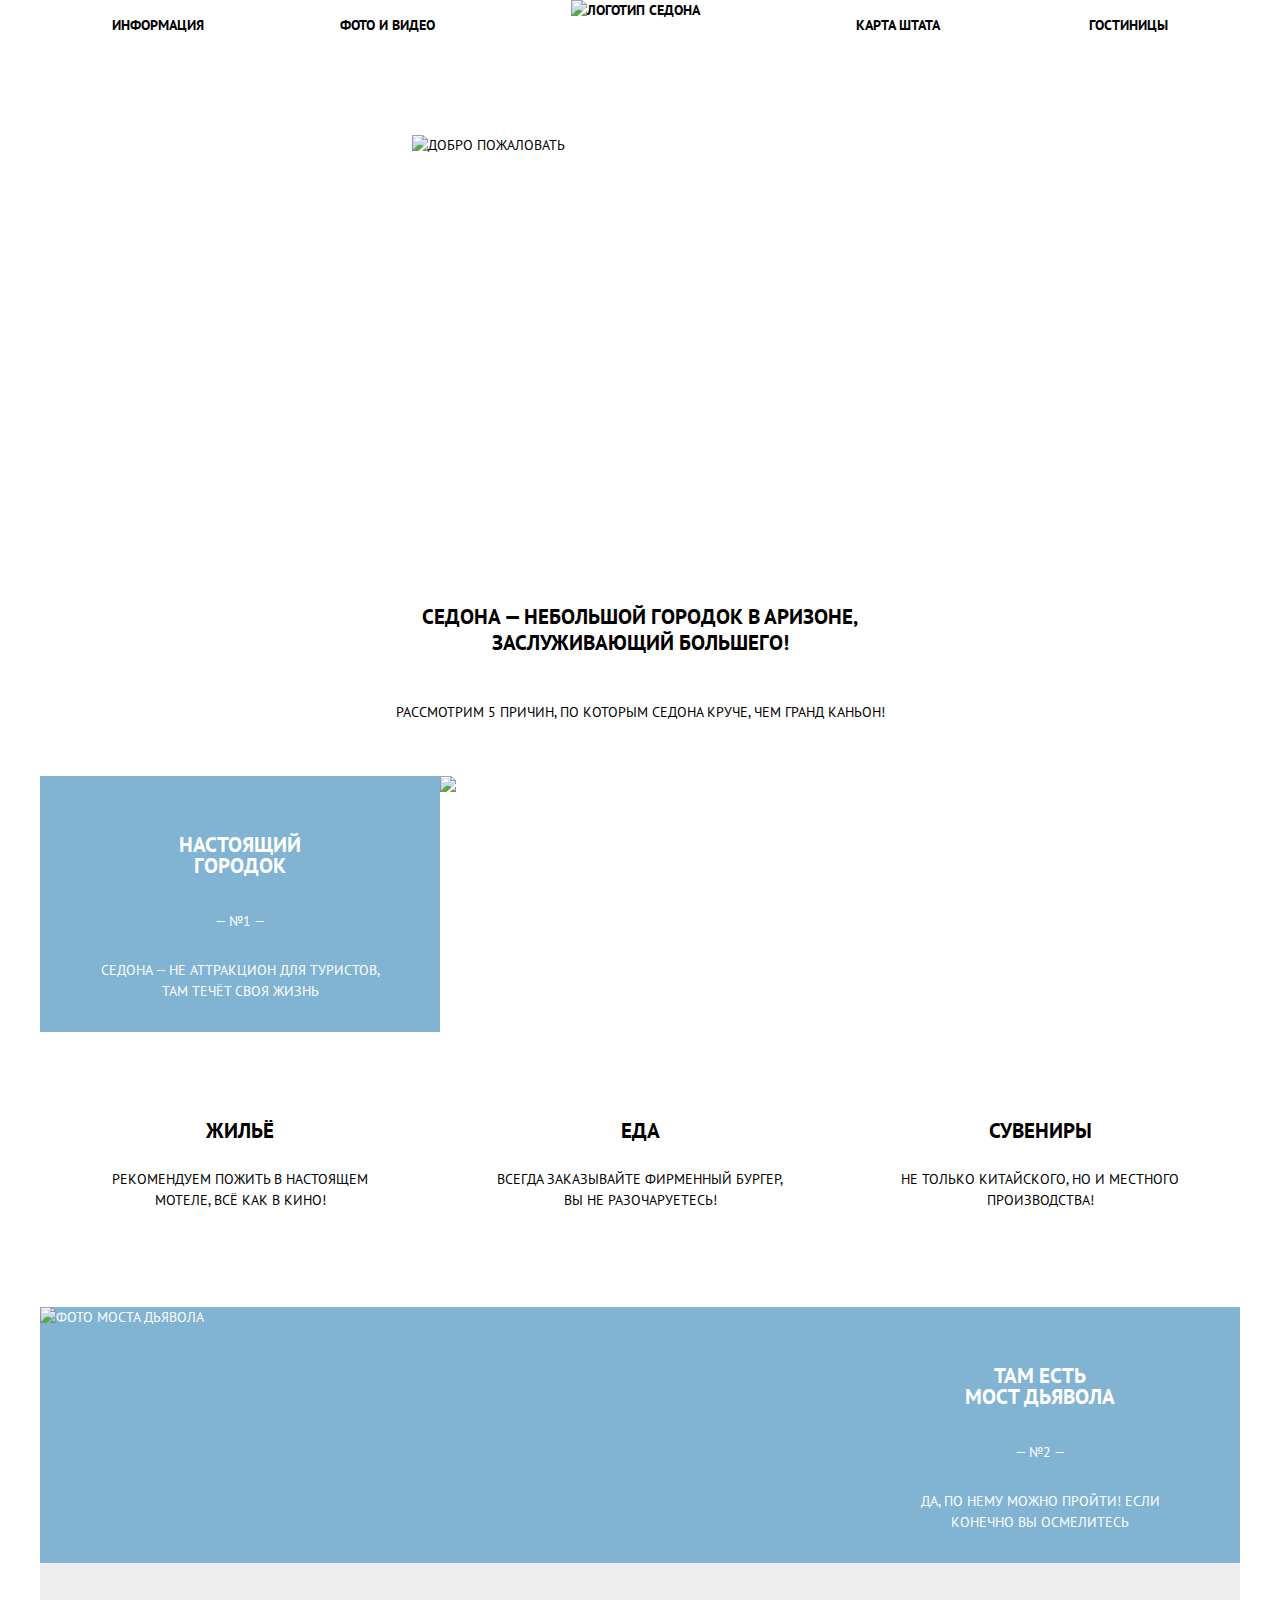
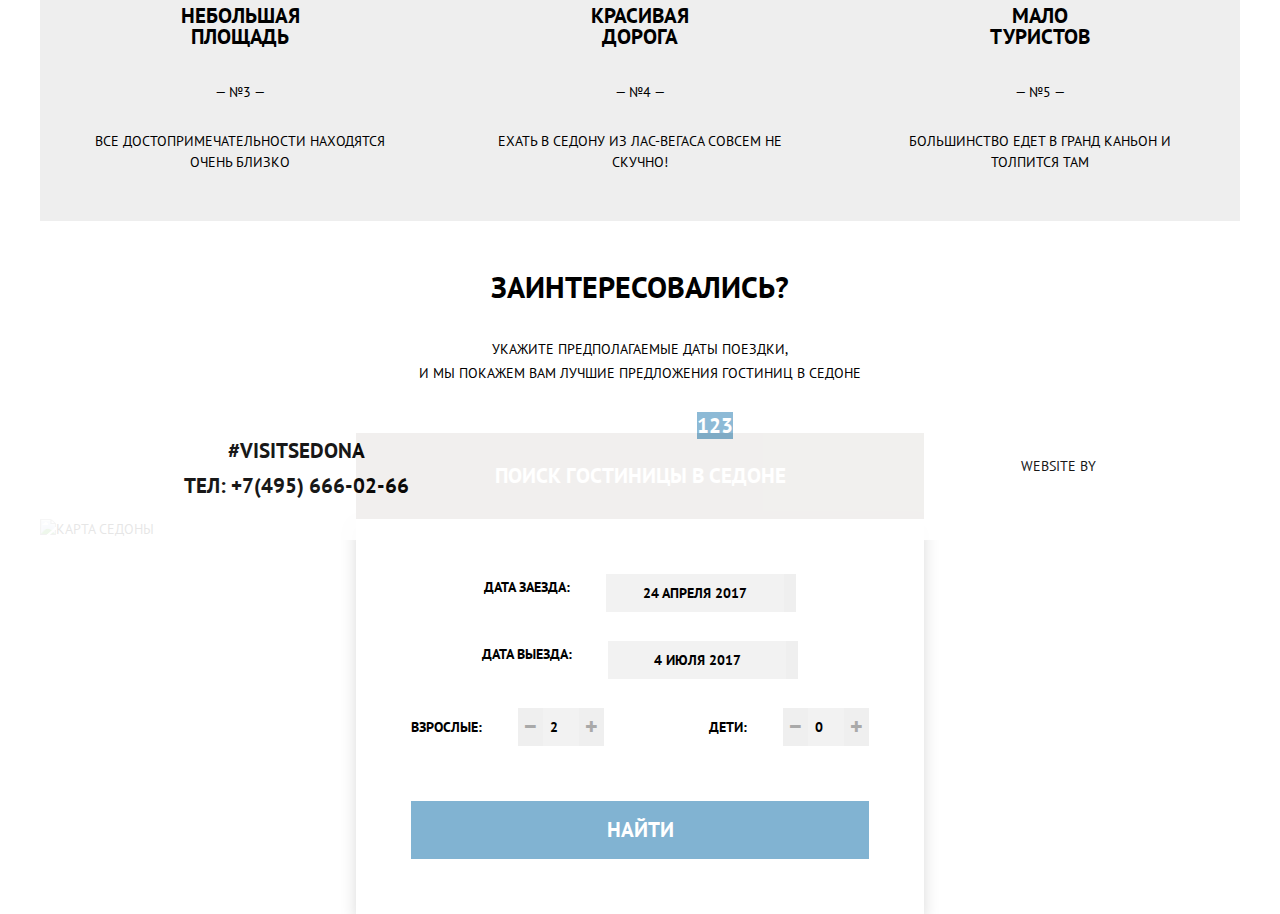
==== commit 2c406656: "Правки сеток №2" ====
--- a/index.html
+++ b/index.html
@@ -97,28 +97,28 @@
         <p class="search__text">Укажите предполагаемые даты поездки,<br> и мы покажем вам лучшие предложения гостиниц в
           седоне</p>
         <div class="search-content">
-          <button class="search__button" type="button">Поиск гостиницы в Седоне</button>
+          <button class="search__button" type="button">ПОИСК ГОСТИНИЦЫ В СЕДОНЕ</button>
           <form class="search-form" action="https://echo.htmlacademy.ru/" method="get">
             <div class="search-form__item">
               <label class="search-form__label" for="arrival">Дата заезда:</label>
-              <input class="search-form__input" type="text" id="arrival" value="24 апреля 2017">
-              <button class="search-form__button" type="button">Календарь</button>
+              <input class="search-form__input" type="text" id="arrival" value="24 АПРЕЛЯ 2017">
+              <button class="search-form__button" type="button"></button>
             </div>
             <div class="search-form__item">
               <label class="search-form__label" for="departure">Дата выезда:</label>
-              <input class="search-form__input" type="text" id="departure" value="4 июля 2017">
-              <button class="search-form__button" type="button">Календарь</button>
+              <input class="search-form__input" type="text" id="departure" value="4 ИЮЛЯ 2017">
+              <button class="search-form__button" type="button"></button>
             </div>
             <div class="humans">
               <div class="search-form__item">
-                <label class="search-form__label" for="adults">Взрослые:</label>
-                <button class="search-form__button" type="button">-</button>
+                <label class="search-form__label search-form__label--humans" for="adults">Взрослые:</label>
+                <button class="search-form__button" type="button">−</button>
                 <input class="search-form__input search-form__input--humans" type="number" id="adults" value="2">
                 <button class="search-form__button" type="button">+</button>
               </div>
               <div class="search-form__item">
-                <label class="search-form__label" for="children">Дети:</label>
-                <button class="search-form__button" type="button">-</button>
+                <label class="search-form__label search-form__label--humans" for="children">Дети:</label>
+                <button class="search-form__button" type="button">−</button>
                 <input class="search-form__input search-form__input--humans" type="number" id="children" value="0">
                 <button class="search-form__button" type="button">+</button>
               </div>
--- a/css/style.css
+++ b/css/style.css
@@ -32,6 +32,9 @@
   --basic-background: #f2f2f2;
   --background-item: #eeeeee;
   --shadow-form: rgba(0, 1, 1, 0.15);
+  --form-bg: #f2f2f2;
+  --arrow-basic: #cacaca;
+  --star: 23px;
 }
 
 /* Global */
@@ -365,9 +368,13 @@
   margin-bottom: 29px;
 }
 
+.search-form__label {
+  margin-right: 36px;
+}
+
 .humans {
   display: flex;
-  justify-content: space-around;
+  justify-content: space-between;
 }
 
 .search-form__input {
@@ -376,26 +383,35 @@
   line-height: 26px;
   text-align: center;
   border: none;
+
+  background-color: var(--form-bg);
 }
 
 .search-form__input--humans {
   width: 36px;
 }
 
+.search-form__label--humans {
+  padding-top: 6px;
+}
+
 .search-form__button {
-  background-color: var(--basic-dark);
+  font-size: 24px;
+  font-weight: 700;
+  color: var(--basic-dark);
+  border: none;
 }
 
 .search-form__button:hover {
-  background-color: var(--basic-black);
+  color: var(--basic-black);
 }
 
 .search-form__button:focus {
-  background-color: var(--basic-blue);
+  color: var(--basic-blue);
 }
 
 .search-form__btn {
-  margin: 0 auto;
+  margin-top: 26px;
 
   width: 458px;
   height: 58px;
@@ -496,27 +512,28 @@
 }
 
 .search-hotel__form {
+  display: flex;
   min-height: 217px;
-  display: grid;
-  grid-template-columns: 1fr 1fr 1fr;
 }
 
 .choice {
   color: var(--basic-white);
   border: none;
+  padding: 0;
+  margin: 0;
 }
 
 .choice-list {
-  margin-top: 14px;
-  margin-left: 112px;
   max-width: 100%;
   min-height: 100%;
+  margin-top: 12px;
 }
 
 .choice-title {
   max-width: 100%;
-  padding-top: 25px;
-  margin-left: 72px;
+  padding-top: 23px;
+  margin-left: 0px;
+  margin-bottom: 12px;
 
   font-size: 16px;
   font-weight: 700;
@@ -526,15 +543,34 @@
   margin-bottom: 25px;
 }
 
+.services {
+  margin-left: 72px;
+  margin-right: 56px;
+}
+
+.services__list {
+  margin-left: 24px;
+}
+
+.type-house {
+  padding-right: 170px;
+}
+
+.type-house__title {
+  margin-left: 62px;
+}
+
+.type-house__list {
+  margin-left: 90px;
+}
 /* price form */
 
 .filter-range {
-  width: 330px;
-  margin: 0 auto;
-
   color: var(--basic-white);
   text-transform: uppercase;
   border: none;
+  margin-left: 168px;
+  margin-top: 26px;
 }
 
 .filter-range__title {
@@ -547,6 +583,8 @@
 
 .price-controls {
   height: 36px;
+  min-width: 317px;
+  width: 100%;
   margin-bottom: 20px;
 
   font-size: 0;
@@ -574,8 +612,10 @@
 .price-controls input {
   width: 50px;
   margin: 0;
-
   border: none;
+  background: none;
+  color: inherit;
+  font: inherit;
 }
 
 .btn-show {
@@ -608,14 +648,15 @@
 .found__title {
   min-width: 117px;
   margin-top: 28px;
-  margin-right: 10px;
+  margin-right: 14px;
   margin-left: 73px;
   line-height: 26px;
 }
 
 .sorting-title {
   margin-top: 31px;
-  margin-left: 38px;
+  margin-left: 28px;
+  margin-right: 12px;
   font-size: 12px;
   line-height: 18px;
 }
@@ -628,14 +669,11 @@
 .sorting__list {
   display: flex;
   margin-top: 29px;
-}
-
-.sorting__items {
   margin-left: 32px;
 }
 
-.sorting__link--descending {
-  margin-left: 430px;
+.tip {
+  margin-left: 32px;
 }
 
 .sorting__link {
@@ -643,40 +681,62 @@
   line-height: 18px;
   color: var(--basic-black);
   border-bottom: 1px dashed var(--basic-blue);
+  opacity: 0.3;
 }
 
 .sorting__link--active {
   color: var(--basic-blue);
   border: none;
+  opacity: 1;
+}
+
+.sorting__link:hover {
+  color: var(--basic-blue);
+  opacity: 1;
+}
+
+.sorting__link:focus {
+  color: var(--basic-black);
+  opacity: 1;
 }
 
 .sorting__link--descending,
 .sorting__link--ascending {
   border: none;
   font-size: 18px;
-}
-
-.sorting__link--descending,
+  color: var(--arrow-basic);
+  opacity: 1;
+}
+
 .sorting__link--ascending:hover {
   color: var(--basic-black);
 }
 
+.sorting__link--descending:hover {
+  color: var(--basic-black);
+}
+
+.sorting__link--descending:focus {
+  color: var(--basic-blue);
+}
+
 .sorting__link--ascending {
+  display: block;
+  padding-top: 3px;
+  margin-left: 8px;
   color: var(--basic-blue);
 }
 
-.tip {
-  opacity: 0.3;
-}
-
-.sorting__link:hover {
+.sorting__link--ascending:focus {
   color: var(--basic-blue);
 }
 
-.sorting__link:focus {
-  color: var(--basic-black);
-}
-
+.sorting__link--descending {
+  display: block;
+  padding-top: 5px;
+  margin-left: 500px;
+  color: var(--arrow-basic);
+}
 /* hotels */
 
 .hotels__item {
@@ -735,7 +795,9 @@
   grid-column: 6 / 7;
   justify-self: center;
   align-self: start;
-  margin: 0;
+  padding: 3px 12px 3px 15px;
+
+  background-color: var(--form-bg);
 }
 
 .hotels__detail,
@@ -761,19 +823,18 @@
   height: 17px;
   width: 112px;
   background-image: url("../img/icon/star.svg");
-  background-repeat: space;
 }
 
 .four-stars {
-  width: 83px;
+  width: calc(var(--star) * 4);
 }
 
 .three-stars {
-  width: 68px;
+  width: calc(var(--star) * 3);
 }
 
 .two-stars {
-  width: 43px;
+  width: calc(var(--star) * 2);
 }
 
 .hotels__title {
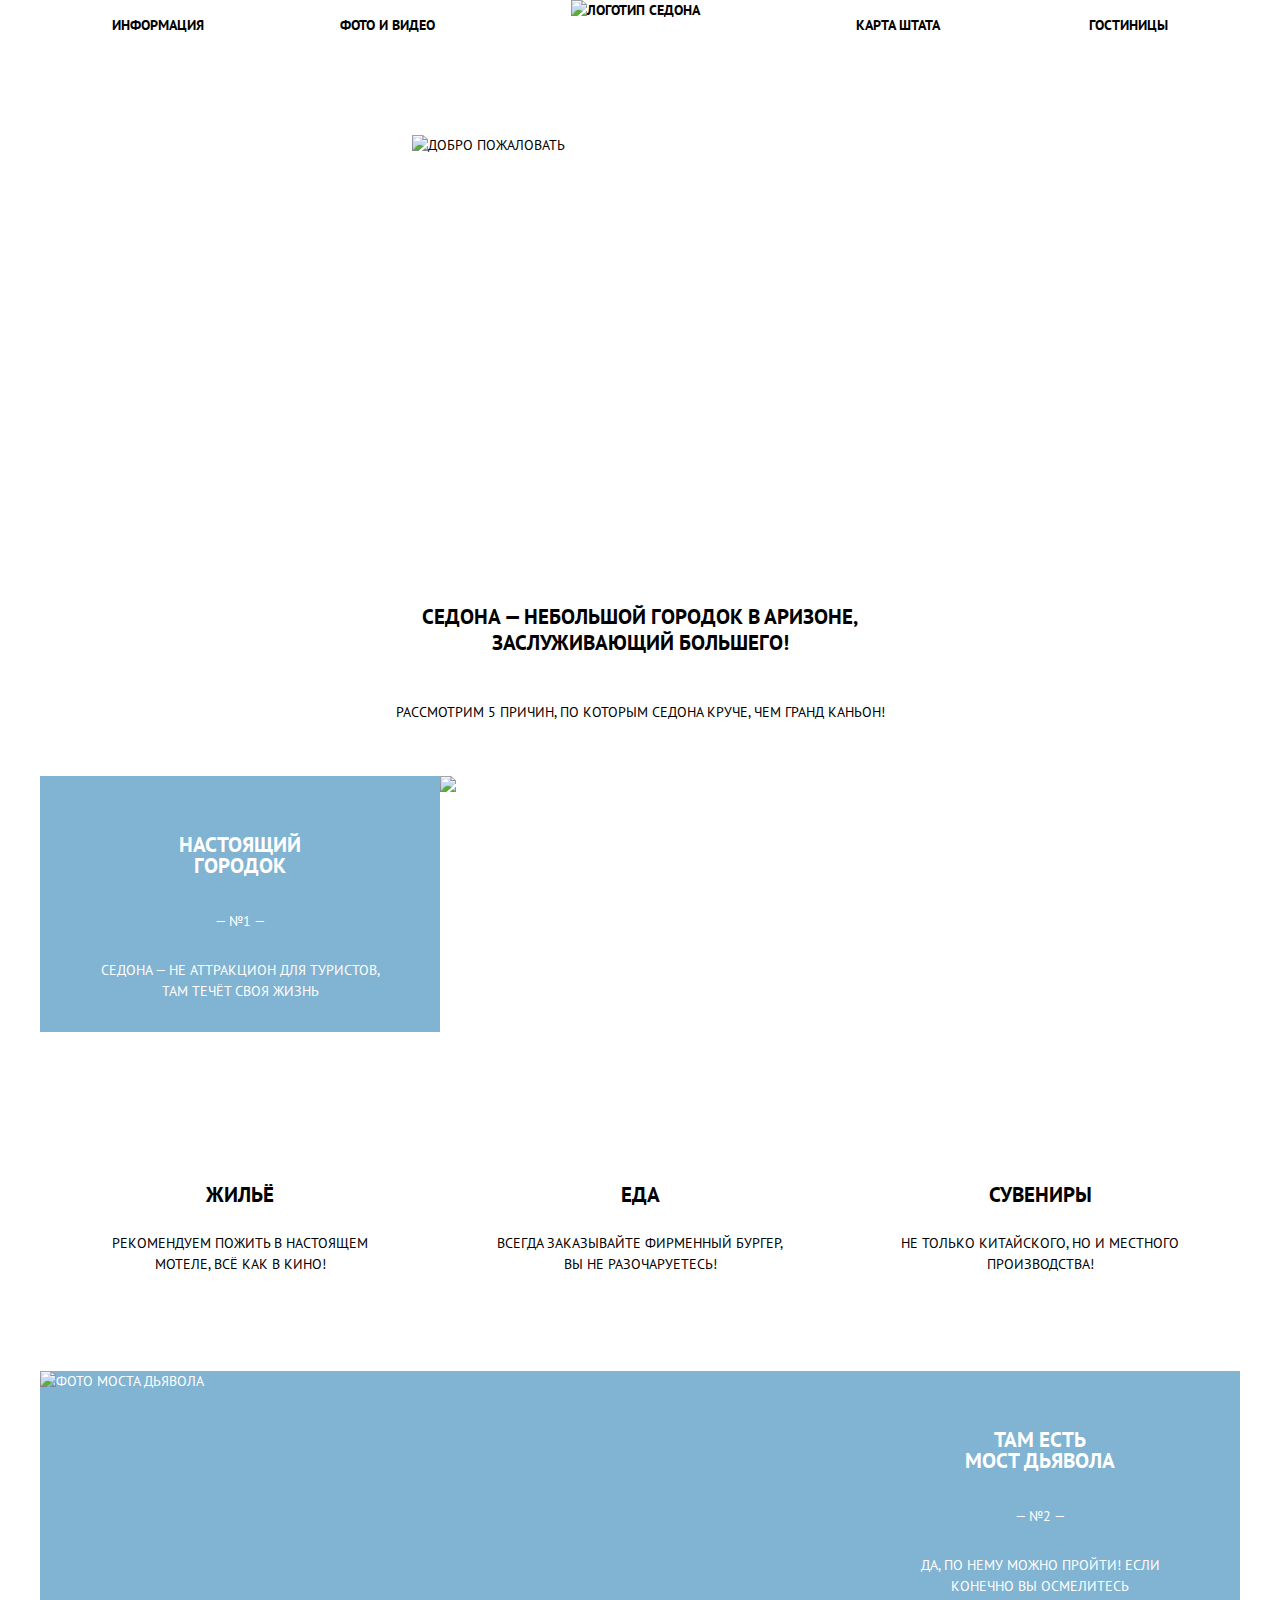
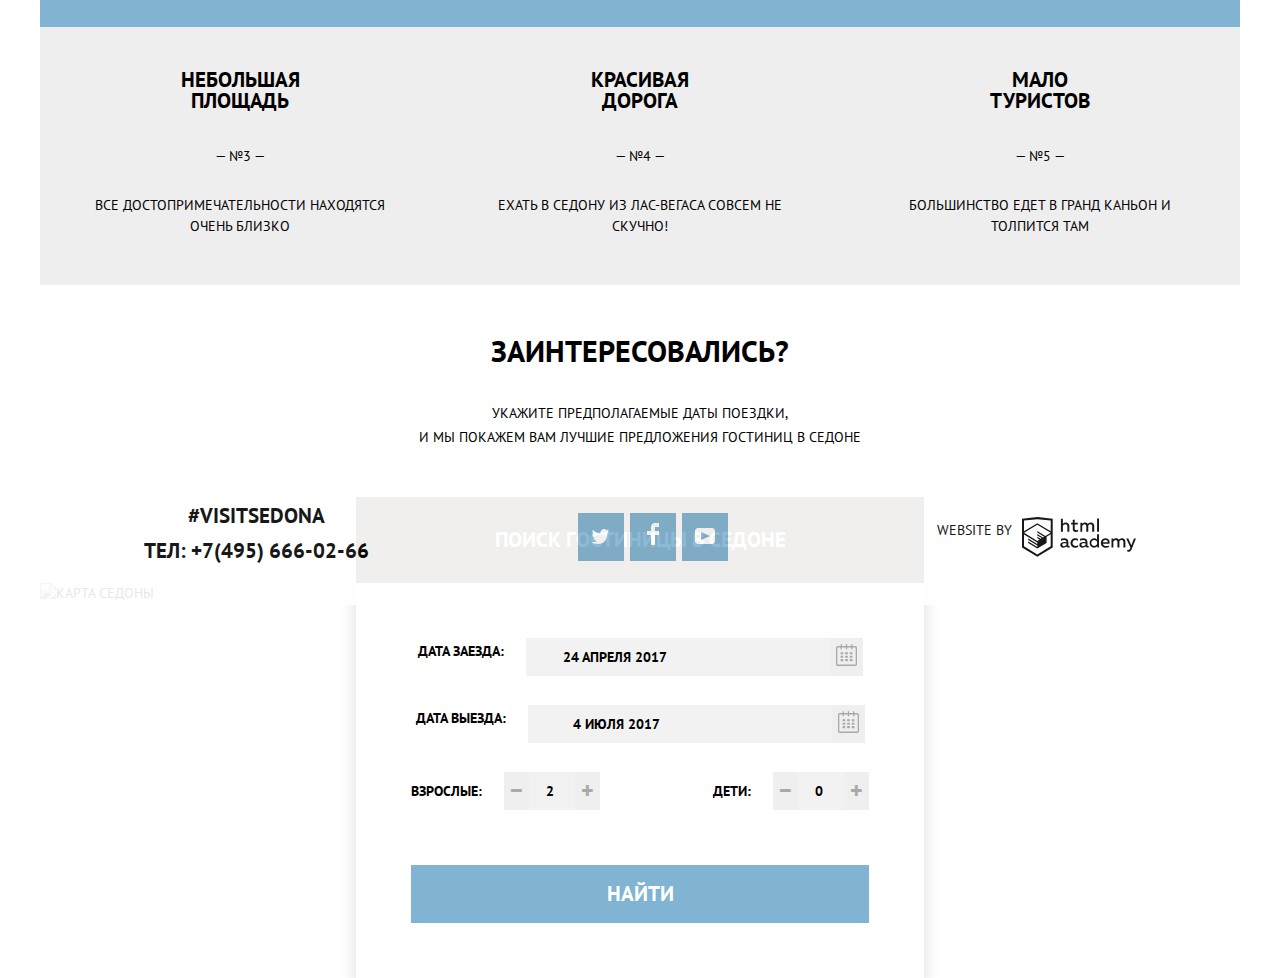
==== commit 4f52b2df: "декоративные элементы главной" ====
--- a/index.html
+++ b/index.html
@@ -51,15 +51,15 @@
             </div>
             <img class="features-list__img img" src="img/city.jpg" alt="Настоящий городок" width="800" height="256">
             <ul class="sublist list feature-sublist">
-              <li class="sublist__item">
+              <li class="sublist__item housing">
                 <h4 class="sublist__title title">ЖИЛЬЁ</h4>
                 <p class="sublist__text">Рекомендуем пожить в настоящем мотеле, всё как в кино!</p>
               </li>
-              <li class="sublist__item">
+              <li class="sublist__item food">
                 <h4 class="sublist__title title">ЕДА</h4>
                 <p class="sublist__text">Всегда заказывайте фирменный бургер, вы не разочаруетесь!</p>
               </li>
-              <li class="sublist__item">
+              <li class="sublist__item souvenirs">
                 <h4 class="sublist__title title">Сувениры</h4>
                 <p class="sublist__text">Не только китайского, но и местного производства!</p>
               </li>
@@ -101,13 +101,27 @@
           <form class="search-form" action="https://echo.htmlacademy.ru/" method="get">
             <div class="search-form__item">
               <label class="search-form__label" for="arrival">Дата заезда:</label>
-              <input class="search-form__input" type="text" id="arrival" value="24 АПРЕЛЯ 2017">
-              <button class="search-form__button" type="button"></button>
+              <input class="search-form__input input-date" type="text" id="arrival" value="24 АПРЕЛЯ 2017">
+              <button class="search-form__button btn-date" type="button"><svg width="21" height="23" viewBox="0 0 21 23"
+                  focusable="false" xmlns="http://www.w3.org/2000/svg">
+                  <path fill-rule="evenodd" clip-rule="evenodd"
+                    d="M16.406 3.02498H19.251C20.217 3.02498 21 3.84698 21 4.86198V21.164C21 22.179 20.217 23 19.251 23H1.75C0.784 23 0 22.179 0 21.164V4.86198C0 3.84698 0.784 3.02498 1.75 3.02498H4.593V1.64798C4.593 1.26698 4.887 0.958984 5.25 0.958984C5.612 0.958984 5.906 1.26698 5.906 1.64798V3.02498H9.844V1.64798C9.844 1.26698 10.138 0.958984 10.501 0.958984C10.862 0.958984 11.156 1.26698 11.156 1.64798V3.02498H15.094V1.64798C15.094 1.26698 15.387 0.958984 15.75 0.958984C16.112 0.958984 16.406 1.26698 16.406 1.64798V3.02498ZM19.5646 21.484C19.6466 21.3979 19.691 21.2828 19.688 21.164H19.689V4.86198C19.689 4.60898 19.493 4.40298 19.252 4.40298H16.407V5.78098C16.407 6.16198 16.113 6.46998 15.751 6.46998C15.388 6.46998 15.095 6.16198 15.095 5.78098V4.40298H11.157V5.78098C11.157 6.16198 10.863 6.46998 10.502 6.46998C10.139 6.46998 9.845 6.16198 9.845 5.78098V4.40298H5.907V5.78098C5.907 6.16198 5.613 6.46998 5.251 6.46998C4.888 6.46998 4.594 6.16198 4.594 5.78098V4.40298H1.75C1.50263 4.40953 1.30696 4.61458 1.312 4.86198V21.164C1.30696 21.4114 1.50263 21.6164 1.75 21.623H19.251C19.3698 21.6201 19.4826 21.5701 19.5646 21.484Z" />
+                  <path fill-rule="evenodd" clip-rule="evenodd"
+                    d="M4.59399 9.2251H7.21899V11.2911H4.59399V9.2251ZM4.59399 12.6681H7.21899V14.7351H4.59399V12.6681ZM7.21899 16.1121H4.59399V18.1781H7.21899V16.1121ZM9.18799 16.1121H11.813V18.1781H9.18799V16.1121ZM11.813 12.6681H9.18799V14.7351H11.813V12.6681ZM9.18799 9.2251H11.813V11.2911H9.18799V9.2251ZM16.406 16.1121H13.781V18.1781H16.406V16.1121ZM13.781 12.6681H16.406V14.7351H13.781V12.6681ZM16.406 9.2251H13.781V11.2911H16.406V9.2251Z" />
+                </svg>
+              </button>
             </div>
             <div class="search-form__item">
               <label class="search-form__label" for="departure">Дата выезда:</label>
-              <input class="search-form__input" type="text" id="departure" value="4 ИЮЛЯ 2017">
-              <button class="search-form__button" type="button"></button>
+              <input class="search-form__input input-date" type="text" id="departure" value="4 ИЮЛЯ 2017">
+              <button class="search-form__button btn-date" type="button"><svg width="21" height="23" viewBox="0 0 21 23"
+                  focusable="false" xmlns="http://www.w3.org/2000/svg">
+                  <path fill-rule="evenodd" clip-rule="evenodd"
+                    d="M16.406 3.02498H19.251C20.217 3.02498 21 3.84698 21 4.86198V21.164C21 22.179 20.217 23 19.251 23H1.75C0.784 23 0 22.179 0 21.164V4.86198C0 3.84698 0.784 3.02498 1.75 3.02498H4.593V1.64798C4.593 1.26698 4.887 0.958984 5.25 0.958984C5.612 0.958984 5.906 1.26698 5.906 1.64798V3.02498H9.844V1.64798C9.844 1.26698 10.138 0.958984 10.501 0.958984C10.862 0.958984 11.156 1.26698 11.156 1.64798V3.02498H15.094V1.64798C15.094 1.26698 15.387 0.958984 15.75 0.958984C16.112 0.958984 16.406 1.26698 16.406 1.64798V3.02498ZM19.5646 21.484C19.6466 21.3979 19.691 21.2828 19.688 21.164H19.689V4.86198C19.689 4.60898 19.493 4.40298 19.252 4.40298H16.407V5.78098C16.407 6.16198 16.113 6.46998 15.751 6.46998C15.388 6.46998 15.095 6.16198 15.095 5.78098V4.40298H11.157V5.78098C11.157 6.16198 10.863 6.46998 10.502 6.46998C10.139 6.46998 9.845 6.16198 9.845 5.78098V4.40298H5.907V5.78098C5.907 6.16198 5.613 6.46998 5.251 6.46998C4.888 6.46998 4.594 6.16198 4.594 5.78098V4.40298H1.75C1.50263 4.40953 1.30696 4.61458 1.312 4.86198V21.164C1.30696 21.4114 1.50263 21.6164 1.75 21.623H19.251C19.3698 21.6201 19.4826 21.5701 19.5646 21.484Z" />
+                  <path fill-rule="evenodd" clip-rule="evenodd"
+                    d="M4.59399 9.2251H7.21899V11.2911H4.59399V9.2251ZM4.59399 12.6681H7.21899V14.7351H4.59399V12.6681ZM7.21899 16.1121H4.59399V18.1781H7.21899V16.1121ZM9.18799 16.1121H11.813V18.1781H9.18799V16.1121ZM11.813 12.6681H9.18799V14.7351H11.813V12.6681ZM9.18799 9.2251H11.813V11.2911H9.18799V9.2251ZM16.406 16.1121H13.781V18.1781H16.406V16.1121ZM13.781 12.6681H16.406V14.7351H13.781V12.6681ZM16.406 9.2251H13.781V11.2911H16.406V9.2251Z" />
+                </svg>
+              </button>
             </div>
             <div class="humans">
               <div class="search-form__item">
@@ -139,17 +153,37 @@
       </div>
       <ul class="main-footer__list list">
         <li class="main-footer__item">
-          <a class="main-footer__link link" href="#">1</a>
+          <a class="main-footer__link link" href="#"><svg width="17" height="16" viewBox="0 0 17 16" fill="none"
+              xmlns="http://www.w3.org/2000/svg">
+              <path
+                d="M10.95 1.14409C12.635 0.648089 13.934 1.41409 14.527 2.32309C15.2 2.09209 15.858 1.84209 16.538 1.61509C16.5249 2.30145 16.2117 2.94761 15.681 3.38309C16.366 3.55309 16.985 2.89209 16.985 2.89209C16.816 3.89209 15.979 4.68009 15.422 4.91609C15.191 11.6661 12.247 16.1331 5.34498 15.9981H4.89898C4.48898 15.9981 0.734977 15.5381 0.000976562 14.1111C2.27198 14.3071 3.89398 13.6891 4.69398 12.9341C3.73398 12.6341 2.01498 12.4571 1.71498 9.98409C2.06398 10.0901 2.27898 10.2121 2.90498 10.1031C1.70498 9.24709 0.373977 8.53009 0.447977 6.33009C0.732977 6.65809 1.51498 6.86609 1.78798 6.80209C1.08498 6.56109 -0.182023 3.44209 0.893977 1.85009C2.71198 3.70409 4.62898 5.45609 8.04598 5.62309C8.25398 3.33009 9.18298 1.79309 10.95 1.14409Z"
+                fill="white" />
+            </svg>
+          </a>
         </li>
         <li class="main-footer__item">
-          <a class="main-footer__link link" href="#">2</a>
+          <a class="main-footer__link link" href="#"><svg width="12" height="22" viewBox="0 0 12 22" fill="none"
+              xmlns="http://www.w3.org/2000/svg">
+              <path d="M12 4V0H8C5.79086 0 4 1.79086 4 4V8H0V12H4V22H8V12H12V8H8V4H12Z" fill="white" />
+            </svg>
+          </a>
         </li>
         <li class="main-footer__item">
-          <a class="main-footer__link link" href="#">3</a>
+          <a class="main-footer__link link" href="#"><svg width="20" height="16" viewBox="0 0 20 16" fill="none"
+              xmlns="http://www.w3.org/2000/svg">
+              <path fill-rule="evenodd" clip-rule="evenodd"
+                d="M3 0H17C18.65 0 20 1.35 20 3V13C20 14.65 18.65 16 17 16H3C1.35 16 0 14.65 0 13V3C0 1.35 1.35 0 3 0ZM6.027 4.002V11.998L15.014 8L6.027 4.002Z"
+                fill="white" />
+            </svg>
+          </a>
         </li>
       </ul>
       <p class="main-footer__copyright">Website by
-        <a class="main-footer__copyright-icon link" href="https://htmlacademy.ru/intensive/htmlcss"></a>
+        <a class="main-footer__copyright-icon link" href="https://htmlacademy.ru/intensive/htmlcss"><svg width="114"
+            height="40" aria-label="HTML Academy">
+            <path fill-rule="evenodd" clip-rule="evenodd" focusable="false"
+              d="M15.5197 0.057373H15.3509L0 1.71895V30.4945L15.3509 39.8382L30.7018 30.4945V1.71895L15.5197 0.057373ZM77.0183 1.62185H75.0876V14.7311H77.0183V1.62185ZM40.8619 1.63264V6.76843C41.6131 5.9864 42.6386 5.5436 43.7105 5.53843C44.6823 5.47908 45.6329 5.84495 46.3253 6.54479C47.0177 7.24462 47.3866 8.21244 47.3399 9.20685V14.7634H45.367V9.46579C45.4231 8.94897 45.2754 8.43059 44.9566 8.02553C44.6377 7.62047 44.174 7.36218 43.6683 7.3079H43.3518C42.3456 7.36979 41.4321 7.9295 40.9041 8.80764V14.7634H38.8995V1.63264H40.8619ZM77.0183 30.4837H75.2775V29.0595C74.4828 30.1353 73.23 30.7538 71.9119 30.7211C69.4751 30.5528 67.5825 28.4822 67.5825 25.9845C67.5825 23.4867 69.4751 21.4162 71.9119 21.2479C73.1195 21.2052 74.2818 21.7203 75.0771 22.6505V17.3205H77.0183V30.4837ZM47.0656 29.0595C47.263 29.0515 47.4583 29.0152 47.6459 28.9516V30.3866C47.2482 30.5404 46.826 30.6172 46.4009 30.6132C45.6482 30.6769 44.9394 30.2429 44.639 29.5342C43.7036 30.31 42.5302 30.7227 41.3261 30.6995C39.733 30.6995 38.256 29.804 38.256 27.9482C38.256 25.65 40.3661 24.9379 42.1702 24.9379C42.9402 24.9505 43.707 25.0408 44.4596 25.2076V24.884C44.4596 23.805 43.6578 22.9742 42.1491 22.9742C41.0585 22.9764 39.9804 23.2116 38.9839 23.6647V21.8305C40.0678 21.451 41.204 21.2506 42.3495 21.2371C44.8394 21.2371 46.3693 22.4455 46.3693 25.1753V28.4121C46.3546 28.5668 46.401 28.721 46.4981 28.8406C46.5951 28.9601 46.7349 29.035 46.8862 29.0487H47.0656V29.0595ZM40.2711 27.8403C40.298 28.229 40.4761 28.5905 40.7655 28.844C41.055 29.0974 41.4317 29.2217 41.8115 29.189H41.9275C42.8819 29.1906 43.7973 28.8022 44.4702 28.11V26.5779C43.842 26.4414 43.2026 26.3655 42.5605 26.3513C41.5055 26.3513 40.2817 26.7074 40.2817 27.8403H40.2711ZM56.0229 21.9384C55.1962 21.4632 54.2596 21.2246 53.3115 21.2479H52.9422C51.7332 21.2873 50.5891 21.8166 49.7619 22.7192C48.9347 23.6218 48.4923 24.8236 48.5321 26.06V26.5024C48.6957 29.0004 50.805 30.8921 53.2482 30.7318C54.2519 30.7555 55.2477 30.5452 56.1601 30.1168V28.2718C55.3769 28.7215 54.4945 28.9591 53.5963 28.9624C52.5199 29.0288 51.4963 28.4793 50.9385 27.5356C50.3806 26.5918 50.3806 25.4095 50.9385 24.4658C51.4963 23.522 52.5199 22.9725 53.5963 23.039C54.461 23.0357 55.3066 23.2989 56.0229 23.7942V21.9384ZM66.1514 29.0595C66.3488 29.0515 66.5441 29.0152 66.7317 28.9516V30.3866C66.334 30.5404 65.9118 30.6172 65.4867 30.6132C64.734 30.6769 64.0252 30.2429 63.7248 29.5342C62.7894 30.31 61.616 30.7227 60.4119 30.6995C58.8188 30.6995 57.3417 29.804 57.3417 27.9482C57.3417 25.65 59.4518 24.9379 61.256 24.9379C62.0259 24.9505 62.7928 25.0408 63.5454 25.2076V24.884C63.5454 23.805 62.7436 22.9742 61.2349 22.9742C60.1443 22.9764 59.0662 23.2116 58.0697 23.6647V21.8305C59.1536 21.451 60.2897 21.2506 61.4353 21.2371C63.9252 21.2371 65.455 22.4455 65.455 25.1753V28.4121C65.4404 28.5668 65.4868 28.721 65.5838 28.8406C65.6809 28.9601 65.8207 29.035 65.972 29.0487H66.1514V29.0595ZM59.855 28.8481C59.5632 28.5943 59.3837 28.2311 59.3569 27.8403H59.378C59.378 26.7074 60.5385 26.3513 61.6569 26.3513C62.299 26.3655 62.9383 26.4414 63.5665 26.5779V28.11C62.8937 28.8022 61.9782 29.1906 61.0239 29.189H60.9078C60.5263 29.2247 60.1469 29.1019 59.855 28.8481ZM69.3271 25.9305C69.3271 24.2859 70.6308 22.9526 72.239 22.9526L72.2601 23.0066C73.4742 23.0066 74.5742 23.7382 75.0665 24.8732V27.0311C74.5856 28.1871 73.4673 28.9296 72.239 28.9084C70.6308 28.9084 69.3271 27.5752 69.3271 25.9305ZM83.3486 21.2479C86.8408 21.2479 88.0541 24.1395 87.4844 26.7397H80.922C81.1436 28.3582 82.6839 29.0163 84.2876 29.0163C85.2509 29.0196 86.2027 28.8021 87.0729 28.3797V30.1061C86.0736 30.5421 84.9939 30.7519 83.9078 30.7211C81.2385 30.7211 78.8963 29.189 78.8963 25.9521C78.8362 24.7502 79.2482 23.5736 80.0408 22.6841C80.8334 21.7945 81.9408 21.2658 83.1165 21.2155H83.3486V21.2479ZM80.8693 25.1753C80.9704 23.8237 82.1216 22.8104 83.4436 22.9095H83.4858C84.1064 22.8531 84.7196 23.08 85.1612 23.5295C85.6028 23.979 85.8275 24.6051 85.7752 25.24H80.8693V25.1753ZM89.489 30.4621V21.4961H91.2298V22.575C91.9777 21.7197 93.041 21.2229 94.1628 21.2047C95.2951 21.1328 96.3712 21.7163 96.9482 22.7153C97.7407 21.8335 98.8477 21.3161 100.018 21.2803C100.952 21.2327 101.859 21.6011 102.507 22.2901C103.154 22.9792 103.478 23.9213 103.394 24.8732V30.4837H101.39V24.9271C101.437 24.4734 101.306 24.0191 101.024 23.6647C100.743 23.3104 100.336 23.0852 99.8917 23.039H99.6174C98.7512 23.0941 97.9525 23.536 97.4335 24.2474V30.4837H95.4289V24.9271C95.4728 24.47 95.3357 24.0139 95.0481 23.6611C94.7606 23.3082 94.3467 23.088 93.8991 23.0497H93.6881C92.7466 23.1344 91.8915 23.6449 91.3564 24.4416V30.5161H89.5312L89.489 30.4621ZM113.977 21.4745H111.972L109.324 28.2718L106.306 21.4853H104.196L108.417 30.5484L108.237 31.0016C107.72 32.3611 107.003 33.0516 106.053 33.0516C105.75 33.0548 105.447 33.0112 105.156 32.9221V34.6161C105.536 34.7125 105.926 34.7632 106.317 34.7671C107.646 34.7671 108.902 34.0226 109.851 31.6813L113.977 21.4745ZM52.689 5.78658V2.54974L50.7266 3.01369V5.73264H49.144V7.49132H50.7899V11.9905C50.7231 12.817 51.0244 13.6301 51.61 14.2038C52.1955 14.7775 53.0028 15.0505 53.8073 14.9468C54.5996 14.9535 55.3875 14.8259 56.139 14.5692V12.8429C55.5727 13.0781 54.9672 13.199 54.356 13.199C53.2165 13.199 52.689 12.8105 52.689 11.6237V7.5129H55.8541V5.78658H52.689ZM58.3862 14.7526V5.75421H60.1376V6.83316C60.8811 5.97655 61.9403 5.476 63.0601 5.45211C64.1624 5.38099 65.2146 5.93142 65.8032 6.88711C66.5958 6.00534 67.7028 5.48794 68.8734 5.45211C69.8138 5.41462 70.7233 5.79859 71.364 6.50353C72.0046 7.20846 72.3126 8.16418 72.2073 9.12053V14.7418H70.2028V9.18527C70.2499 8.73151 70.1184 8.27721 69.8373 7.92287C69.5561 7.56853 69.1485 7.34334 68.7046 7.29711H68.4619C67.5957 7.35228 66.797 7.7942 66.278 8.50553V14.7418H64.2734V9.18527C64.3206 8.73151 64.1891 8.27721 63.9079 7.92287C63.6268 7.56853 63.2191 7.34334 62.7752 7.29711H62.5326C61.5911 7.38181 60.736 7.89229 60.2009 8.68895V14.7634H58.3862V14.7526ZM28.6972 29.3033L28.7078 29.2968L28.6972 29.3184V29.3033ZM28.6972 17.3205V29.3033L15.3509 37.4321L2.00459 29.3184V17.5147L15.2876 25.6068V27.0311L6.18257 21.5284V22.9418L15.3404 28.5632V30.0629L6.19312 24.4955V25.9521L15.3509 31.5734L24.5826 25.9197V19.8129L28.6972 17.3205ZM28.7078 15.7776L25.0362 17.9355L23.3482 19.0145L15.3087 14.0837V15.4971L22.156 19.7266L22.0083 19.8237L20.9532 20.4063L15.2876 16.9537V18.3995L19.761 21.1184L18.706 21.8413L15.3298 19.7913V21.2047L17.5454 22.5426L15.2982 23.9021L2.11009 15.864L15.3087 7.72869L28.7078 15.7776ZM15.2876 6.27211L28.7078 14.3534V3.56395L15.3615 2.12895L2.01514 3.56395V14.3534L15.2876 6.27211Z" />
+          </svg></a>
       </p>
     </footer>
   </div>
--- a/css/style.css
+++ b/css/style.css
@@ -32,9 +32,9 @@
   --basic-background: #f2f2f2;
   --background-item: #eeeeee;
   --shadow-form: rgba(0, 1, 1, 0.15);
-  --form-bg: #f2f2f2;
   --arrow-basic: #cacaca;
-  --star: 23px;
+  --logo-Grey: #bdbbbc;
+  --star-width: 23px;
 }
 
 /* Global */
@@ -180,14 +180,25 @@
 }
 
 .welcome {
+  position: relative;
+
   grid-column: 1 / -1;
-
   display: flex;
   margin-bottom: 20px;
 
   height: 509px;
   background-color: var(--basic-white);
   background-image: url("../img/bg.jpg");
+}
+
+.welcome::before {
+  content: "";
+  position: absolute;
+  display: block;
+  top: 452px;
+  height: 57px;
+  width: 1200px;
+  background-image: url("../img/intro-mask.svg");
 }
 
 .welcome__title {
@@ -282,15 +293,50 @@
   justify-content: space-around;
   align-items: center;
   text-align: center;
-  margin-top: 60px;
-  margin-bottom: 82px;
 
   background-color: var(--basic-white);
 }
 
 .sublist__item {
+  position: relative;
+  padding-top: 124px;
+  padding-bottom: 82px;
+
   max-width: 296px;
   color: var(--basic-black);
+}
+
+.housing::before {
+  content: "";
+  display: block;
+  position: absolute;
+  right: 110px;
+  top: 52px;
+  width: 75px;
+  height: 72px;
+  background-image: url("../img/icon/home.svg");
+}
+
+.food::before {
+  content: "";
+  display: block;
+  position: absolute;
+  top: 55px;
+  right: 108px;
+  width: 74px;
+  height: 70px;
+  background-image: url("../img/icon/food.svg");
+}
+
+.souvenirs::before {
+  content: "";
+  display: block;
+  position: absolute;
+  top: 48px;
+  right: 116px;
+  width: 64px;
+  height: 77px;
+  background-image: url("../img/icon/souvenir.svg");
 }
 
 /* Form */
@@ -369,7 +415,7 @@
 }
 
 .search-form__label {
-  margin-right: 36px;
+  padding-right: 22px;
 }
 
 .humans {
@@ -384,11 +430,16 @@
   text-align: center;
   border: none;
 
-  background-color: var(--form-bg);
+  background-color: var(--basic-background);
+}
+
+.input-date {
+  padding-right: 128px;
 }
 
 .search-form__input--humans {
-  width: 36px;
+  padding-left: 12px;
+  width: 46px;
 }
 
 .search-form__label--humans {
@@ -400,6 +451,7 @@
   font-weight: 700;
   color: var(--basic-dark);
   border: none;
+  outline: none;
 }
 
 .search-form__button:hover {
@@ -434,6 +486,18 @@
   background-color: var(--extra-blue);
 }
 
+.btn-date {
+  cursor: pointer;
+  fill: var(--basic-dark);
+}
+
+.btn-date:hover {
+  fill: var(--basic-black);
+}
+
+.btn-date:focus {
+  fill: var(--basic-blue);
+}
 /* map */
 
 .map {
@@ -476,14 +540,33 @@
 
 .main-footer__list {
   display: flex;
+  flex-wrap: wrap;
   justify-content: space-between;
-  max-width: 138px;
-}
-
-.main-footer__link {
-  max-width: 46px;
-  max-height: 48px;
+  padding-top: 36px;
+
+  width: 150px;
+}
+
+.main-footer__item {
+  display: flex;
+  align-items: center;
+  justify-content: center;
+
+  width: 46px;
+  height: 48px;
   background-color: var(--basic-blue);
+}
+
+.main-footer__item:hover {
+  background-color: var(--blue);
+}
+
+.main-footer__item:focus {
+  background-color: var(--extra-blue);
+}
+
+.main-footer__link:focus path {
+  opacity: 0.5;
 }
 
 .main-footer__copyright {
@@ -495,8 +578,16 @@
   font-weight: 400;
 }
 
-.main-footer__copyright-img {
-  margin-left: 8px;
+.main-footer__copyright-icon {
+  margin-left: 10px;
+}
+
+.main-footer__copyright-icon:hover {
+  fill: var(--basic-blue);
+}
+
+.main-footer__copyright-icon:focus {
+  fill: var(--logo-Grey);
 }
 
 /* catalog */
@@ -797,7 +888,7 @@
   align-self: start;
   padding: 3px 12px 3px 15px;
 
-  background-color: var(--form-bg);
+  background-color: var(--basic-background);
 }
 
 .hotels__detail,
@@ -826,15 +917,15 @@
 }
 
 .four-stars {
-  width: calc(var(--star) * 4);
+  width: calc(var(--star-width) * 4);
 }
 
 .three-stars {
-  width: calc(var(--star) * 3);
+  width: calc(var(--star-width) * 3);
 }
 
 .two-stars {
-  width: calc(var(--star) * 2);
+  width: calc(var(--star-width) * 2);
 }
 
 .hotels__title {
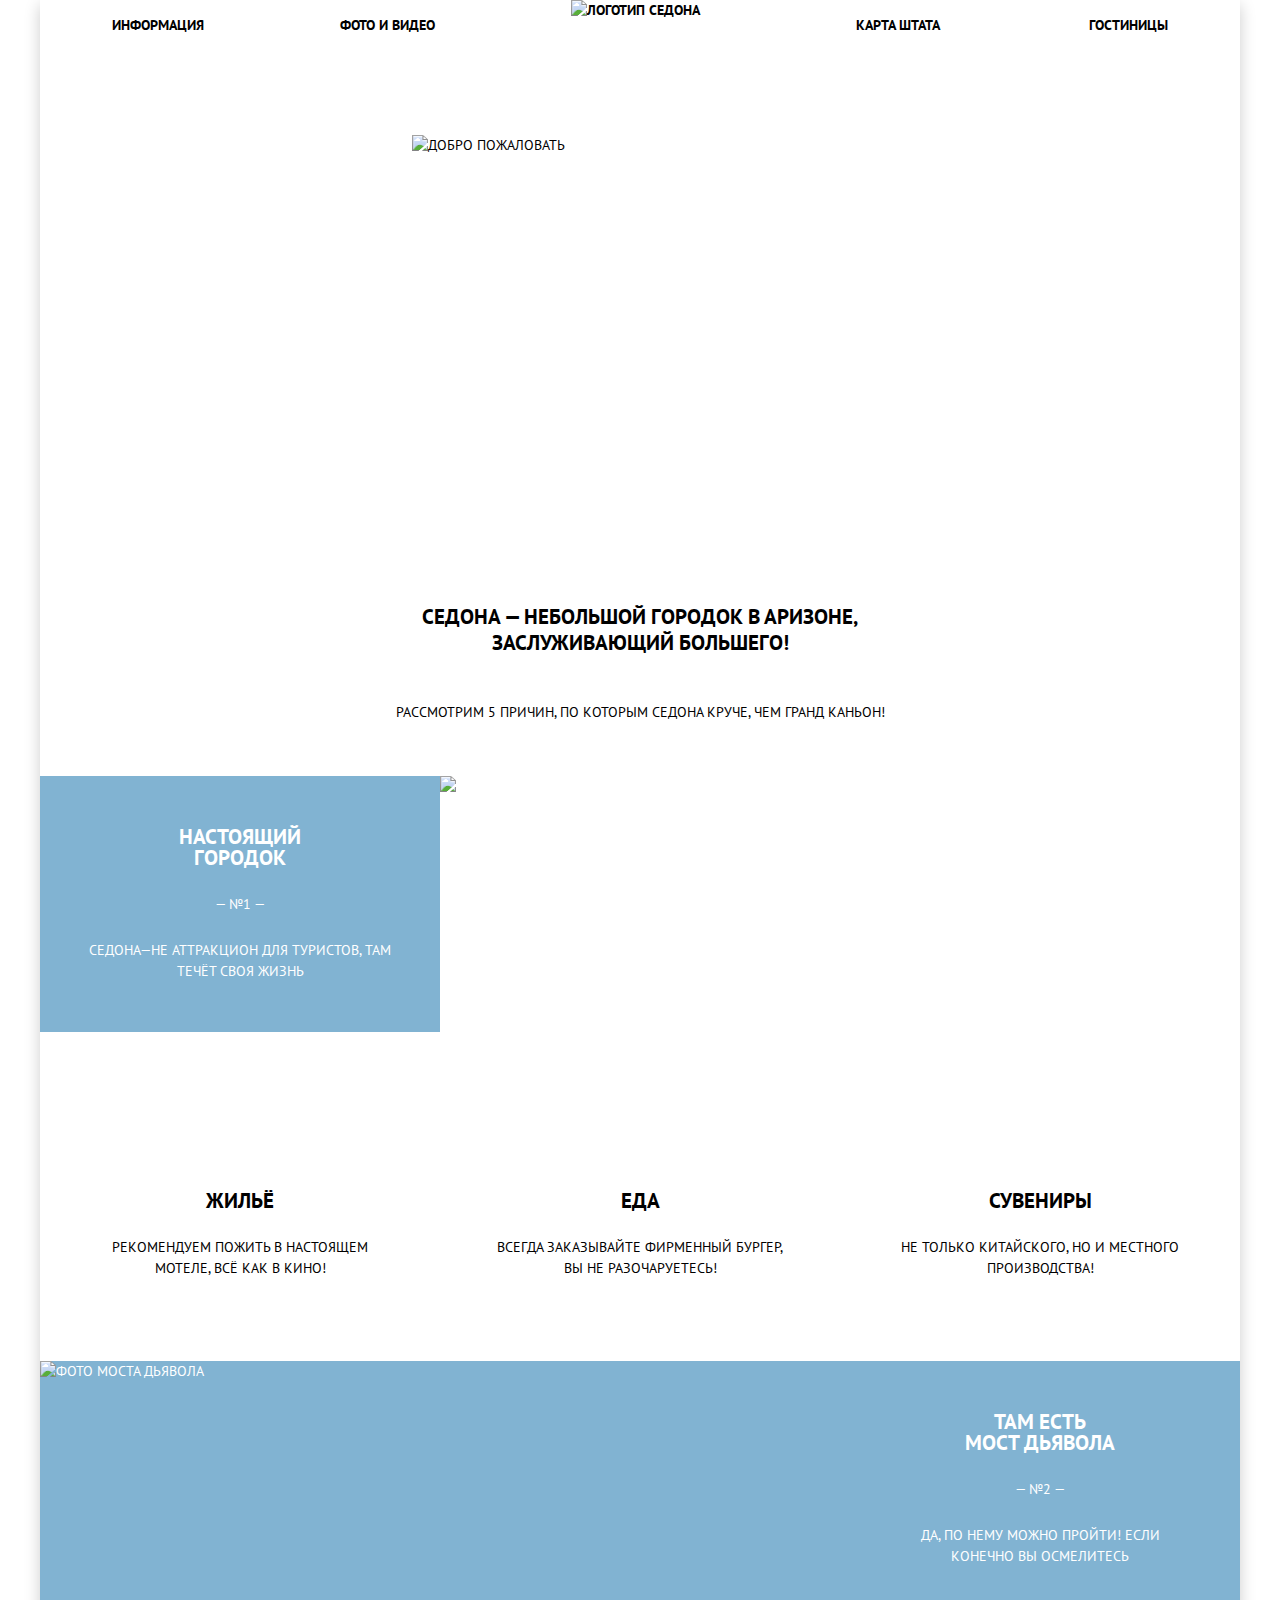
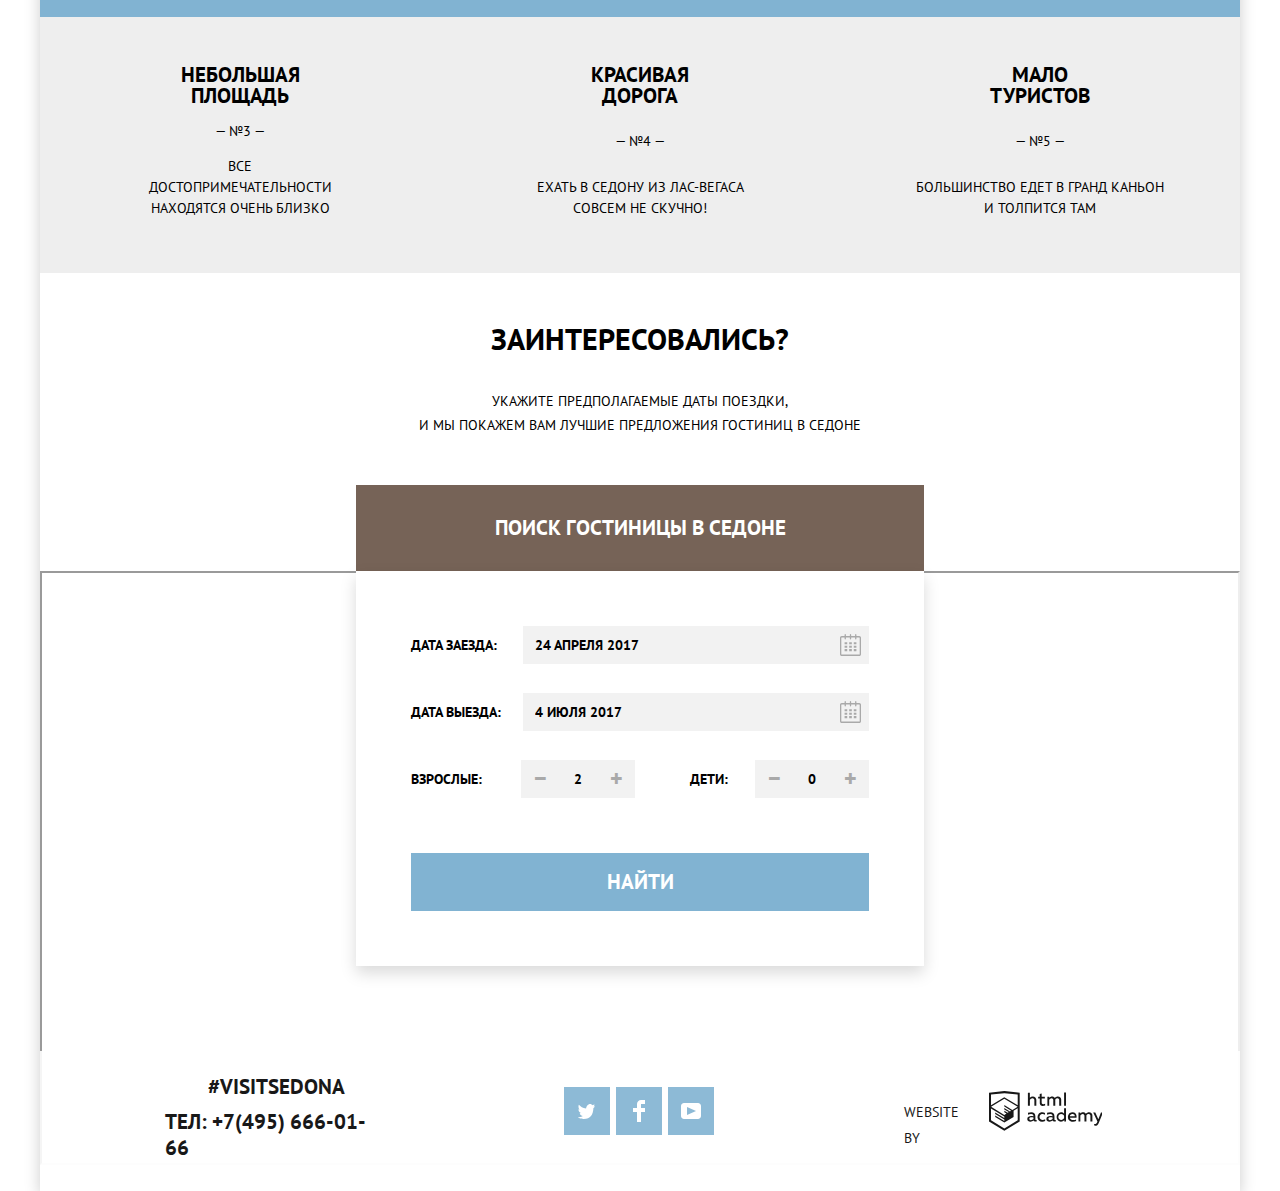
==== commit 9db97527: "Исправления" ====
--- a/index.html
+++ b/index.html
@@ -47,19 +47,19 @@
             <div class="features-list__content">
               <h3 class="features-list__title title">Настоящий <br> городок</h3>
               <p class="features-list__text">— №1 —</p>
-              <p class="features-list__text">Седона — не аттракцион для туристов, там течёт своя жизнь</p>
+              <p class="features-list__text">Седона—не аттракцион для туристов, там течёт своя жизнь</p>
             </div>
             <img class="features-list__img img" src="img/city.jpg" alt="Настоящий городок" width="800" height="256">
             <ul class="sublist list feature-sublist">
-              <li class="sublist__item housing">
+              <li class="sublist__item  sublist__item--housing">
                 <h4 class="sublist__title title">ЖИЛЬЁ</h4>
                 <p class="sublist__text">Рекомендуем пожить в настоящем мотеле, всё как в кино!</p>
               </li>
-              <li class="sublist__item food">
+              <li class="sublist__item sublist__item--food">
                 <h4 class="sublist__title title">ЕДА</h4>
                 <p class="sublist__text">Всегда заказывайте фирменный бургер, вы не разочаруетесь!</p>
               </li>
-              <li class="sublist__item souvenirs">
+              <li class="sublist__item sublist__item--souvenirs">
                 <h4 class="sublist__title title">Сувениры</h4>
                 <p class="sublist__text">Не только китайского, но и местного производства!</p>
               </li>
@@ -77,17 +77,18 @@
           <li class="features-list__item features-list__item--short">
             <h3 class="features-list__title title">Небольшая <br> площадь</h3>
             <p class="features-list__text">— №3 —</p>
-            <p class="features-list__text">Все достопримечательности находятся очень близко</p>
+            <p class="features-list__text features-list__text--three">Все достопримечательности находятся очень близко
+            </p>
           </li>
           <li class="features-list__item features-list__item--short">
             <h3 class="features-list__title title">Красивая <br> дорога</h3>
             <p class="features-list__text">— №4 —</p>
-            <p class="features-list__text">Ехать в Седону из Лас-Вегаса совсем не скучно!</p>
+            <p class="features-list__text features-list__text--four">Ехать в Седону из Лас-Вегаса совсем не скучно!</p>
           </li>
           <li class="features-list__item features-list__item--short">
             <h3 class="features-list__title title">Мало <br> туристов</h3>
             <p class="features-list__text">— №5 —</p>
-            <p class="features-list__text">Большинство едет в гранд каньон и толпится там</p>
+            <p class="features-list__text features-list__text--five">Большинство едет в гранд каньон и толпится там</p>
           </li>
         </ol>
       </section>
@@ -97,13 +98,14 @@
         <p class="search__text">Укажите предполагаемые даты поездки,<br> и мы покажем вам лучшие предложения гостиниц в
           седоне</p>
         <div class="search-content">
-          <button class="search__button" type="button">ПОИСК ГОСТИНИЦЫ В СЕДОНЕ</button>
+          <button class="search__button focus-visible active-opacity" type="button">ПОИСК ГОСТИНИЦЫ В СЕДОНЕ</button>
           <form class="search-form" action="https://echo.htmlacademy.ru/" method="get">
             <div class="search-form__item">
               <label class="search-form__label" for="arrival">Дата заезда:</label>
-              <input class="search-form__input input-date" type="text" id="arrival" value="24 АПРЕЛЯ 2017">
-              <button class="search-form__button btn-date" type="button"><svg width="21" height="23" viewBox="0 0 21 23"
-                  focusable="false" xmlns="http://www.w3.org/2000/svg">
+              <input class="search-form__input input-date focus-visible" type="text" id="arrival"
+                value="24 АПРЕЛЯ 2017">
+              <button class="search-form__button btn-date focus-visible" type="button"><svg class="img calendar"
+                  width="21" height="23" viewBox="0 0 21 23" focusable="false" xmlns="http://www.w3.org/2000/svg">
                   <path fill-rule="evenodd" clip-rule="evenodd"
                     d="M16.406 3.02498H19.251C20.217 3.02498 21 3.84698 21 4.86198V21.164C21 22.179 20.217 23 19.251 23H1.75C0.784 23 0 22.179 0 21.164V4.86198C0 3.84698 0.784 3.02498 1.75 3.02498H4.593V1.64798C4.593 1.26698 4.887 0.958984 5.25 0.958984C5.612 0.958984 5.906 1.26698 5.906 1.64798V3.02498H9.844V1.64798C9.844 1.26698 10.138 0.958984 10.501 0.958984C10.862 0.958984 11.156 1.26698 11.156 1.64798V3.02498H15.094V1.64798C15.094 1.26698 15.387 0.958984 15.75 0.958984C16.112 0.958984 16.406 1.26698 16.406 1.64798V3.02498ZM19.5646 21.484C19.6466 21.3979 19.691 21.2828 19.688 21.164H19.689V4.86198C19.689 4.60898 19.493 4.40298 19.252 4.40298H16.407V5.78098C16.407 6.16198 16.113 6.46998 15.751 6.46998C15.388 6.46998 15.095 6.16198 15.095 5.78098V4.40298H11.157V5.78098C11.157 6.16198 10.863 6.46998 10.502 6.46998C10.139 6.46998 9.845 6.16198 9.845 5.78098V4.40298H5.907V5.78098C5.907 6.16198 5.613 6.46998 5.251 6.46998C4.888 6.46998 4.594 6.16198 4.594 5.78098V4.40298H1.75C1.50263 4.40953 1.30696 4.61458 1.312 4.86198V21.164C1.30696 21.4114 1.50263 21.6164 1.75 21.623H19.251C19.3698 21.6201 19.4826 21.5701 19.5646 21.484Z" />
                   <path fill-rule="evenodd" clip-rule="evenodd"
@@ -113,9 +115,9 @@
             </div>
             <div class="search-form__item">
               <label class="search-form__label" for="departure">Дата выезда:</label>
-              <input class="search-form__input input-date" type="text" id="departure" value="4 ИЮЛЯ 2017">
-              <button class="search-form__button btn-date" type="button"><svg width="21" height="23" viewBox="0 0 21 23"
-                  focusable="false" xmlns="http://www.w3.org/2000/svg">
+              <input class="search-form__input input-date focus-visible" type="text" id="departure" value="4 ИЮЛЯ 2017">
+              <button class="search-form__button btn-date focus-visible" type="button"><svg class="img calendar"
+                  width="21" height="23" viewBox="0 0 21 23" focusable="false" xmlns="http://www.w3.org/2000/svg">
                   <path fill-rule="evenodd" clip-rule="evenodd"
                     d="M16.406 3.02498H19.251C20.217 3.02498 21 3.84698 21 4.86198V21.164C21 22.179 20.217 23 19.251 23H1.75C0.784 23 0 22.179 0 21.164V4.86198C0 3.84698 0.784 3.02498 1.75 3.02498H4.593V1.64798C4.593 1.26698 4.887 0.958984 5.25 0.958984C5.612 0.958984 5.906 1.26698 5.906 1.64798V3.02498H9.844V1.64798C9.844 1.26698 10.138 0.958984 10.501 0.958984C10.862 0.958984 11.156 1.26698 11.156 1.64798V3.02498H15.094V1.64798C15.094 1.26698 15.387 0.958984 15.75 0.958984C16.112 0.958984 16.406 1.26698 16.406 1.64798V3.02498ZM19.5646 21.484C19.6466 21.3979 19.691 21.2828 19.688 21.164H19.689V4.86198C19.689 4.60898 19.493 4.40298 19.252 4.40298H16.407V5.78098C16.407 6.16198 16.113 6.46998 15.751 6.46998C15.388 6.46998 15.095 6.16198 15.095 5.78098V4.40298H11.157V5.78098C11.157 6.16198 10.863 6.46998 10.502 6.46998C10.139 6.46998 9.845 6.16198 9.845 5.78098V4.40298H5.907V5.78098C5.907 6.16198 5.613 6.46998 5.251 6.46998C4.888 6.46998 4.594 6.16198 4.594 5.78098V4.40298H1.75C1.50263 4.40953 1.30696 4.61458 1.312 4.86198V21.164C1.30696 21.4114 1.50263 21.6164 1.75 21.623H19.251C19.3698 21.6201 19.4826 21.5701 19.5646 21.484Z" />
                   <path fill-rule="evenodd" clip-rule="evenodd"
@@ -126,35 +128,40 @@
             <div class="humans">
               <div class="search-form__item">
                 <label class="search-form__label search-form__label--humans" for="adults">Взрослые:</label>
-                <button class="search-form__button" type="button">−</button>
-                <input class="search-form__input search-form__input--humans" type="number" id="adults" value="2">
-                <button class="search-form__button" type="button">+</button>
+                <button class="search-form__button focus-visible" type="button">−</button>
+                <input class="search-form__input search-form__input--humans hide-arrows focus-visible" type="number"
+                  id="adults" value="2">
+                <button class="search-form__button focus-visible" type="button">+</button>
               </div>
               <div class="search-form__item">
-                <label class="search-form__label search-form__label--humans" for="children">Дети:</label>
-                <button class="search-form__button" type="button">−</button>
-                <input class="search-form__input search-form__input--humans" type="number" id="children" value="0">
-                <button class="search-form__button" type="button">+</button>
+                <label class="search-form__label search-form__label--humans children" for="children">Дети:</label>
+                <button class="search-form__button focus-visible" type="button">−</button>
+                <input class="search-form__input search-form__input--humans hide-arrows focus-visible" type="number"
+                  id="children" value="0">
+                <button class="search-form__button focus-visible" type="button">+</button>
               </div>
             </div>
-            <button class="search-form__btn" type="submit">НАЙТИ</button>
+            <button class="search-form__btn focus-visible active-opacity" type="submit">НАЙТИ</button>
           </form>
         </div>
       </section>
       <section class="map">
         <h2 class="visually-hidden">Карта</h2>
-        <img class="map__img" src="img/map.jpg" alt="Карта Седоны" width="1199" height="594">
+        <iframe
+          src="https://www.google.com/maps/embed?pb=!1m18!1m12!1m3!1d248947.11541713454!2d-111.80184183786953!3d34.93359932930839!2m3!1f0!2f0!3f0!3m2!1i1024!2i768!4f13.1!3m3!1m2!1s0x872da132f942b00d%3A0x5548c523fa6c8efd!2sSedona%2C%20AZ%2086336%2C%20USA!5e0!3m2!1sen!2sru!4v1602092845421!5m2!1sen!2sru"
+          width="1200" height="594" allowfullscreen title="Sedona map" aria-hidden="true">
+        </iframe>
       </section>
     </main>
     <footer class="main-footer main-footer--moved">
       <div class="main-footer__contacts">
         <p class="main-footer__text">#visitSEDONA</p>
-        <a class="main-footer__tel link" href="tel:+74956660266">Тел: +7(495) 666-02-66</a>
+        <a class="main-footer__tel link focus-visible" href="tel:+74956660166">Тел: +7(495) 666-01-66</a>
       </div>
       <ul class="main-footer__list list">
         <li class="main-footer__item">
-          <a class="main-footer__link link" href="#"><svg width="17" height="16" viewBox="0 0 17 16" fill="none"
-              xmlns="http://www.w3.org/2000/svg">
+          <a class="main-footer__link link focus-visible" href="#"><svg class="img" width="17" height="16"
+              viewBox="0 0 17 16" fill="none" xmlns="http://www.w3.org/2000/svg">
               <path
                 d="M10.95 1.14409C12.635 0.648089 13.934 1.41409 14.527 2.32309C15.2 2.09209 15.858 1.84209 16.538 1.61509C16.5249 2.30145 16.2117 2.94761 15.681 3.38309C16.366 3.55309 16.985 2.89209 16.985 2.89209C16.816 3.89209 15.979 4.68009 15.422 4.91609C15.191 11.6661 12.247 16.1331 5.34498 15.9981H4.89898C4.48898 15.9981 0.734977 15.5381 0.000976562 14.1111C2.27198 14.3071 3.89398 13.6891 4.69398 12.9341C3.73398 12.6341 2.01498 12.4571 1.71498 9.98409C2.06398 10.0901 2.27898 10.2121 2.90498 10.1031C1.70498 9.24709 0.373977 8.53009 0.447977 6.33009C0.732977 6.65809 1.51498 6.86609 1.78798 6.80209C1.08498 6.56109 -0.182023 3.44209 0.893977 1.85009C2.71198 3.70409 4.62898 5.45609 8.04598 5.62309C8.25398 3.33009 9.18298 1.79309 10.95 1.14409Z"
                 fill="white" />
@@ -162,15 +169,15 @@
           </a>
         </li>
         <li class="main-footer__item">
-          <a class="main-footer__link link" href="#"><svg width="12" height="22" viewBox="0 0 12 22" fill="none"
-              xmlns="http://www.w3.org/2000/svg">
+          <a class="main-footer__link link focus-visible" href="#"><svg class="img" width="12" height="22"
+              viewBox="0 0 12 22" fill="none" xmlns="http://www.w3.org/2000/svg">
               <path d="M12 4V0H8C5.79086 0 4 1.79086 4 4V8H0V12H4V22H8V12H12V8H8V4H12Z" fill="white" />
             </svg>
           </a>
         </li>
         <li class="main-footer__item">
-          <a class="main-footer__link link" href="#"><svg width="20" height="16" viewBox="0 0 20 16" fill="none"
-              xmlns="http://www.w3.org/2000/svg">
+          <a class="main-footer__link link focus-visible" href="#"><svg class="img" width="20" height="16"
+              viewBox="0 0 20 16" fill="none" xmlns="http://www.w3.org/2000/svg">
               <path fill-rule="evenodd" clip-rule="evenodd"
                 d="M3 0H17C18.65 0 20 1.35 20 3V13C20 14.65 18.65 16 17 16H3C1.35 16 0 14.65 0 13V3C0 1.35 1.35 0 3 0ZM6.027 4.002V11.998L15.014 8L6.027 4.002Z"
                 fill="white" />
@@ -178,9 +185,10 @@
           </a>
         </li>
       </ul>
-      <p class="main-footer__copyright">Website by
-        <a class="main-footer__copyright-icon link" href="https://htmlacademy.ru/intensive/htmlcss"><svg width="114"
-            height="40" aria-label="HTML Academy">
+      <p class="main-footer__copyright">
+        <span class="copyright">Website by</span>
+        <a class="main-footer__copyright-icon link focus-visible" href="https://htmlacademy.ru/intensive/htmlcss"><svg
+            class="img" width="114" height="40" aria-label="HTML Academy">
             <path fill-rule="evenodd" clip-rule="evenodd" focusable="false"
               d="M15.5197 0.057373H15.3509L0 1.71895V30.4945L15.3509 39.8382L30.7018 30.4945V1.71895L15.5197 0.057373ZM77.0183 1.62185H75.0876V14.7311H77.0183V1.62185ZM40.8619 1.63264V6.76843C41.6131 5.9864 42.6386 5.5436 43.7105 5.53843C44.6823 5.47908 45.6329 5.84495 46.3253 6.54479C47.0177 7.24462 47.3866 8.21244 47.3399 9.20685V14.7634H45.367V9.46579C45.4231 8.94897 45.2754 8.43059 44.9566 8.02553C44.6377 7.62047 44.174 7.36218 43.6683 7.3079H43.3518C42.3456 7.36979 41.4321 7.9295 40.9041 8.80764V14.7634H38.8995V1.63264H40.8619ZM77.0183 30.4837H75.2775V29.0595C74.4828 30.1353 73.23 30.7538 71.9119 30.7211C69.4751 30.5528 67.5825 28.4822 67.5825 25.9845C67.5825 23.4867 69.4751 21.4162 71.9119 21.2479C73.1195 21.2052 74.2818 21.7203 75.0771 22.6505V17.3205H77.0183V30.4837ZM47.0656 29.0595C47.263 29.0515 47.4583 29.0152 47.6459 28.9516V30.3866C47.2482 30.5404 46.826 30.6172 46.4009 30.6132C45.6482 30.6769 44.9394 30.2429 44.639 29.5342C43.7036 30.31 42.5302 30.7227 41.3261 30.6995C39.733 30.6995 38.256 29.804 38.256 27.9482C38.256 25.65 40.3661 24.9379 42.1702 24.9379C42.9402 24.9505 43.707 25.0408 44.4596 25.2076V24.884C44.4596 23.805 43.6578 22.9742 42.1491 22.9742C41.0585 22.9764 39.9804 23.2116 38.9839 23.6647V21.8305C40.0678 21.451 41.204 21.2506 42.3495 21.2371C44.8394 21.2371 46.3693 22.4455 46.3693 25.1753V28.4121C46.3546 28.5668 46.401 28.721 46.4981 28.8406C46.5951 28.9601 46.7349 29.035 46.8862 29.0487H47.0656V29.0595ZM40.2711 27.8403C40.298 28.229 40.4761 28.5905 40.7655 28.844C41.055 29.0974 41.4317 29.2217 41.8115 29.189H41.9275C42.8819 29.1906 43.7973 28.8022 44.4702 28.11V26.5779C43.842 26.4414 43.2026 26.3655 42.5605 26.3513C41.5055 26.3513 40.2817 26.7074 40.2817 27.8403H40.2711ZM56.0229 21.9384C55.1962 21.4632 54.2596 21.2246 53.3115 21.2479H52.9422C51.7332 21.2873 50.5891 21.8166 49.7619 22.7192C48.9347 23.6218 48.4923 24.8236 48.5321 26.06V26.5024C48.6957 29.0004 50.805 30.8921 53.2482 30.7318C54.2519 30.7555 55.2477 30.5452 56.1601 30.1168V28.2718C55.3769 28.7215 54.4945 28.9591 53.5963 28.9624C52.5199 29.0288 51.4963 28.4793 50.9385 27.5356C50.3806 26.5918 50.3806 25.4095 50.9385 24.4658C51.4963 23.522 52.5199 22.9725 53.5963 23.039C54.461 23.0357 55.3066 23.2989 56.0229 23.7942V21.9384ZM66.1514 29.0595C66.3488 29.0515 66.5441 29.0152 66.7317 28.9516V30.3866C66.334 30.5404 65.9118 30.6172 65.4867 30.6132C64.734 30.6769 64.0252 30.2429 63.7248 29.5342C62.7894 30.31 61.616 30.7227 60.4119 30.6995C58.8188 30.6995 57.3417 29.804 57.3417 27.9482C57.3417 25.65 59.4518 24.9379 61.256 24.9379C62.0259 24.9505 62.7928 25.0408 63.5454 25.2076V24.884C63.5454 23.805 62.7436 22.9742 61.2349 22.9742C60.1443 22.9764 59.0662 23.2116 58.0697 23.6647V21.8305C59.1536 21.451 60.2897 21.2506 61.4353 21.2371C63.9252 21.2371 65.455 22.4455 65.455 25.1753V28.4121C65.4404 28.5668 65.4868 28.721 65.5838 28.8406C65.6809 28.9601 65.8207 29.035 65.972 29.0487H66.1514V29.0595ZM59.855 28.8481C59.5632 28.5943 59.3837 28.2311 59.3569 27.8403H59.378C59.378 26.7074 60.5385 26.3513 61.6569 26.3513C62.299 26.3655 62.9383 26.4414 63.5665 26.5779V28.11C62.8937 28.8022 61.9782 29.1906 61.0239 29.189H60.9078C60.5263 29.2247 60.1469 29.1019 59.855 28.8481ZM69.3271 25.9305C69.3271 24.2859 70.6308 22.9526 72.239 22.9526L72.2601 23.0066C73.4742 23.0066 74.5742 23.7382 75.0665 24.8732V27.0311C74.5856 28.1871 73.4673 28.9296 72.239 28.9084C70.6308 28.9084 69.3271 27.5752 69.3271 25.9305ZM83.3486 21.2479C86.8408 21.2479 88.0541 24.1395 87.4844 26.7397H80.922C81.1436 28.3582 82.6839 29.0163 84.2876 29.0163C85.2509 29.0196 86.2027 28.8021 87.0729 28.3797V30.1061C86.0736 30.5421 84.9939 30.7519 83.9078 30.7211C81.2385 30.7211 78.8963 29.189 78.8963 25.9521C78.8362 24.7502 79.2482 23.5736 80.0408 22.6841C80.8334 21.7945 81.9408 21.2658 83.1165 21.2155H83.3486V21.2479ZM80.8693 25.1753C80.9704 23.8237 82.1216 22.8104 83.4436 22.9095H83.4858C84.1064 22.8531 84.7196 23.08 85.1612 23.5295C85.6028 23.979 85.8275 24.6051 85.7752 25.24H80.8693V25.1753ZM89.489 30.4621V21.4961H91.2298V22.575C91.9777 21.7197 93.041 21.2229 94.1628 21.2047C95.2951 21.1328 96.3712 21.7163 96.9482 22.7153C97.7407 21.8335 98.8477 21.3161 100.018 21.2803C100.952 21.2327 101.859 21.6011 102.507 22.2901C103.154 22.9792 103.478 23.9213 103.394 24.8732V30.4837H101.39V24.9271C101.437 24.4734 101.306 24.0191 101.024 23.6647C100.743 23.3104 100.336 23.0852 99.8917 23.039H99.6174C98.7512 23.0941 97.9525 23.536 97.4335 24.2474V30.4837H95.4289V24.9271C95.4728 24.47 95.3357 24.0139 95.0481 23.6611C94.7606 23.3082 94.3467 23.088 93.8991 23.0497H93.6881C92.7466 23.1344 91.8915 23.6449 91.3564 24.4416V30.5161H89.5312L89.489 30.4621ZM113.977 21.4745H111.972L109.324 28.2718L106.306 21.4853H104.196L108.417 30.5484L108.237 31.0016C107.72 32.3611 107.003 33.0516 106.053 33.0516C105.75 33.0548 105.447 33.0112 105.156 32.9221V34.6161C105.536 34.7125 105.926 34.7632 106.317 34.7671C107.646 34.7671 108.902 34.0226 109.851 31.6813L113.977 21.4745ZM52.689 5.78658V2.54974L50.7266 3.01369V5.73264H49.144V7.49132H50.7899V11.9905C50.7231 12.817 51.0244 13.6301 51.61 14.2038C52.1955 14.7775 53.0028 15.0505 53.8073 14.9468C54.5996 14.9535 55.3875 14.8259 56.139 14.5692V12.8429C55.5727 13.0781 54.9672 13.199 54.356 13.199C53.2165 13.199 52.689 12.8105 52.689 11.6237V7.5129H55.8541V5.78658H52.689ZM58.3862 14.7526V5.75421H60.1376V6.83316C60.8811 5.97655 61.9403 5.476 63.0601 5.45211C64.1624 5.38099 65.2146 5.93142 65.8032 6.88711C66.5958 6.00534 67.7028 5.48794 68.8734 5.45211C69.8138 5.41462 70.7233 5.79859 71.364 6.50353C72.0046 7.20846 72.3126 8.16418 72.2073 9.12053V14.7418H70.2028V9.18527C70.2499 8.73151 70.1184 8.27721 69.8373 7.92287C69.5561 7.56853 69.1485 7.34334 68.7046 7.29711H68.4619C67.5957 7.35228 66.797 7.7942 66.278 8.50553V14.7418H64.2734V9.18527C64.3206 8.73151 64.1891 8.27721 63.9079 7.92287C63.6268 7.56853 63.2191 7.34334 62.7752 7.29711H62.5326C61.5911 7.38181 60.736 7.89229 60.2009 8.68895V14.7634H58.3862V14.7526ZM28.6972 29.3033L28.7078 29.2968L28.6972 29.3184V29.3033ZM28.6972 17.3205V29.3033L15.3509 37.4321L2.00459 29.3184V17.5147L15.2876 25.6068V27.0311L6.18257 21.5284V22.9418L15.3404 28.5632V30.0629L6.19312 24.4955V25.9521L15.3509 31.5734L24.5826 25.9197V19.8129L28.6972 17.3205ZM28.7078 15.7776L25.0362 17.9355L23.3482 19.0145L15.3087 14.0837V15.4971L22.156 19.7266L22.0083 19.8237L20.9532 20.4063L15.2876 16.9537V18.3995L19.761 21.1184L18.706 21.8413L15.3298 19.7913V21.2047L17.5454 22.5426L15.2982 23.9021L2.11009 15.864L15.3087 7.72869L28.7078 15.7776ZM15.2876 6.27211L28.7078 14.3534V3.56395L15.3615 2.12895L2.01514 3.56395V14.3534L15.2876 6.27211Z" />
           </svg></a>
--- a/css/style.css
+++ b/css/style.css
@@ -30,10 +30,14 @@
   --rating-text: #666666;
   --blue-opacity: rgba(255, 255, 255, 0.3);
   --basic-background: #f2f2f2;
+  --grey-background: #ebebeb;
   --background-item: #eeeeee;
   --shadow-form: rgba(0, 1, 1, 0.15);
+  --shadow-index: rgba(0, 1, 1, 0.2);
   --arrow-basic: #cacaca;
-  --logo-Grey: #bdbbbc;
+  --logo-grey: #bdbbbc;
+  --range-grey: #ababab;
+  --gray-line: #e5e5e5;
   --star-width: 23px;
 }
 
@@ -71,6 +75,7 @@
   text-transform: uppercase;
 
   background-color: var(--basic-white);
+  box-shadow: 0px 5px 15px var(--shadow-index);
 }
 
 .list {
@@ -104,11 +109,24 @@
   margin: -1px;
 }
 
+.focus-visible {
+  outline: none;
+}
+
+.focus-visible:focus-visible {
+  outline: auto;
+}
+
+.active-opacity:active {
+  color: var(--blue-opacity);
+}
+
 /* Main header */
 
 .main-header {
   font-weight: 700;
   color: var(--basic-black);
+
   background-color: transparent;
 }
 
@@ -194,10 +212,12 @@
 .welcome::before {
   content: "";
   position: absolute;
+  bottom: 0px;
+
   display: block;
-  top: 452px;
   height: 57px;
-  width: 1200px;
+  width: 100%;
+
   background-image: url("../img/intro-mask.svg");
 }
 
@@ -218,6 +238,7 @@
   font-weight: 700;
   color: var(--basic-black);
   text-align: center;
+
   max-width: 470px;
   margin: 0 auto;
 }
@@ -241,18 +262,31 @@
 .features-list__item--short {
   display: flex;
   flex-direction: column;
-  justify-content: center;
+  justify-content: space-between;
   align-items: center;
   text-align: center;
   padding: 0 48px;
-  padding-bottom: 34px;
-
+  padding-bottom: 54px;
+  padding-top: 47px;
   max-width: 400px;
   width: 100%;
   min-height: 256px;
+
   background-color: var(--background-item);
 }
 
+.features-list__text--three {
+  max-width: 210px;
+}
+
+.features-list__text--four {
+  max-width: 260px;
+}
+
+.features-list__text--five {
+  max-width: 250px;
+}
+
 .features-start {
   display: flex;
   flex-wrap: wrap;
@@ -263,10 +297,10 @@
 .features-list__content {
   display: flex;
   flex-direction: column;
-  justify-content: center;
+  justify-content: space-between;
   align-items: center;
   text-align: center;
-  padding: 0 48px;
+  padding: 50px 48px;
   max-width: 400px;
 
   background-color: var(--basic-blue);
@@ -277,21 +311,26 @@
   flex-wrap: wrap;
   min-height: 256px;
 
+  color: var(--basic-white);
+
   background-color: var(--basic-blue);
-  color: var(--basic-white);
 }
 
 .features-list__title {
-  margin-top: 42px;
+  margin: 0;
+  padding: 0;
+}
+
+.features-list__text {
+  margin: 0;
 }
 
 /* sublist */
 
 .sublist {
+  display: flex;
   width: 100%;
-  display: flex;
-  justify-content: space-around;
-  align-items: center;
+
   text-align: center;
 
   background-color: var(--basic-white);
@@ -299,43 +338,50 @@
 
 .sublist__item {
   position: relative;
-  padding-top: 124px;
+
+  padding-top: 158px;
   padding-bottom: 82px;
-
-  max-width: 296px;
-  color: var(--basic-black);
-}
-
-.housing::before {
+  max-width: 400px;
+  width: 100%;
+
+  color: var(--basic-black);
+}
+
+.sublist__item::before {
   content: "";
+
+  position: absolute;
+  left: 50%;
+  top: 0;
+
+  width: 100%;
+  height: 172px;
   display: block;
-  position: absolute;
-  right: 110px;
-  top: 52px;
-  width: 75px;
-  height: 72px;
+  transform: translateX(-50%);
+
+  background-position: center 60%;
+  background-repeat: no-repeat;
+}
+
+.sublist__text {
+  max-width: 300px;
+  margin: 0 auto;
+}
+
+.sublist__title {
+  margin-top: 0px;
+  margin-bottom: 26px;
+}
+
+.sublist__item--housing::before {
   background-image: url("../img/icon/home.svg");
 }
 
-.food::before {
-  content: "";
-  display: block;
-  position: absolute;
-  top: 55px;
-  right: 108px;
-  width: 74px;
-  height: 70px;
+.sublist__item--food::before {
   background-image: url("../img/icon/food.svg");
 }
 
-.souvenirs::before {
-  content: "";
-  display: block;
-  position: absolute;
-  top: 48px;
-  right: 116px;
-  width: 64px;
-  height: 77px;
+.sublist__item--souvenirs::before {
   background-image: url("../img/icon/souvenir.svg");
 }
 
@@ -349,22 +395,24 @@
 
 .search__subtitle {
   margin: 0;
+  margin-bottom: 24px;
 
   font-size: 30px;
   font-weight: 700;
   line-height: 24px;
   text-align: center;
-  margin-bottom: 24px;
 }
 
 .search__text {
+  margin-bottom: 48px;
+
   text-align: center;
   line-height: 24px;
-  margin-bottom: 48px;
 }
 
 .search-content {
   position: relative;
+
   margin: 0 auto;
   max-width: 568px;
   width: 100%;
@@ -373,10 +421,12 @@
 .search__button {
   width: 100%;
   min-height: 86px;
+
   font-weight: 700;
   font-size: 21px;
   text-align: center;
   color: var(--basic-white);
+
   background-color: var(--basic-brown);
   border: none;
 }
@@ -385,8 +435,8 @@
   background-color: var(--brown);
 }
 
-.search__button:focus {
-  color: var(--blue-opacity);
+.search__button:active,
+.hotels__take:active {
   background-color: var(--extra-brown);
 }
 
@@ -394,28 +444,30 @@
   position: absolute;
   left: 0;
   top: 100%;
+
   display: flex;
   flex-direction: column;
   justify-content: space-around;
+  max-width: 568px;
+  width: 100%;
   padding: 55px;
 
   font-weight: 700;
   line-height: 26px;
   box-shadow: 0px 7px 15px 0px var(--shadow-form);
 
-  max-width: 568px;
-  width: 100%;
   background-color: var(--basic-white);
 }
 
 .search-form__item {
   display: flex;
-  justify-content: center;
+  justify-content: space-between;
   margin-bottom: 29px;
 }
 
 .search-form__label {
-  padding-right: 22px;
+  line-height: 38px;
+  padding-right: 7px;
 }
 
 .humans {
@@ -434,39 +486,63 @@
 }
 
 .input-date {
-  padding-right: 128px;
+  min-width: 308px;
+  margin-left: auto;
+  padding-left: 12px;
+  text-align: left;
+
+  background-color: var(--basic-background);
+}
+
+.input-date:hover {
+  background-color: var(--grey-background);
+}
+
+.input-date:focus {
+  background-color: var(--basic-white);
+}
+
+.search-form__label--humans {
+  margin-right: 32px;
+}
+
+.children {
+  margin-right: 20px;
 }
 
 .search-form__input--humans {
-  padding-left: 12px;
-  width: 46px;
-}
-
-.search-form__label--humans {
-  padding-top: 6px;
+  width: 38px;
+  height: 38px;
+}
+
+.calendar {
+  margin-bottom: 4px;
 }
 
 .search-form__button {
+  min-width: 38px;
+  height: 38px;
   font-size: 24px;
   font-weight: 700;
   color: var(--basic-dark);
+
+  background-color: var(--basic-background);
   border: none;
-  outline: none;
 }
 
 .search-form__button:hover {
   color: var(--basic-black);
 }
 
-.search-form__button:focus {
+.search-form__button:active {
   color: var(--basic-blue);
 }
 
 .search-form__btn {
   margin-top: 26px;
-
   width: 458px;
   height: 58px;
+
   font-weight: 700;
   font-size: 21px;
   line-height: 26px;
@@ -481,34 +557,42 @@
   background-color: var(--blue);
 }
 
-.search-form__btn:focus {
-  color: var(--blue-opacity);
+.search-form__btn:active {
   background-color: var(--extra-blue);
 }
 
 .btn-date {
+  width: 38px;
+  height: 38px;
+
   cursor: pointer;
+
   fill: var(--basic-dark);
 }
 
-.btn-date:hover {
+.btn-date:hover svg {
   fill: var(--basic-black);
 }
 
-.btn-date:focus {
+.btn-date:focus svg {
   fill: var(--basic-blue);
 }
+
 /* map */
 
 .map {
   grid-column: 1 / -1;
+
+  background-image: url("../img/map.jpg");
+  background-repeat: no-repeat;
 }
 
 /* main footer */
 
 .main-footer {
   display: flex;
-  justify-content: space-around;
+  padding-left: 111px;
+  padding-right: 138px;
 
   font-size: 21px;
   line-height: 26px;
@@ -516,19 +600,19 @@
 }
 
 .main-footer--moved {
-  margin-top: -127px;
+  margin-top: -120px;
+
   background-color: var(--basic-white);
   opacity: 0.9;
 }
 
 .main-footer__contacts {
-  display: flex;
-  flex-direction: column;
-  justify-content: center;
+  padding-left: 14px;
 }
 
 .main-footer__text {
   text-align: center;
+  margin-top: 23px;
   margin-bottom: 9px;
 }
 
@@ -541,19 +625,18 @@
 .main-footer__list {
   display: flex;
   flex-wrap: wrap;
-  justify-content: space-between;
-  padding-top: 36px;
-
-  width: 150px;
+  justify-content: center;
+  padding-top: 33px;
+  margin-left: 120px;
+  width: 100%;
+  max-width: 260px;
 }
 
 .main-footer__item {
-  display: flex;
-  align-items: center;
-  justify-content: center;
-
+  margin: 3px;
   width: 46px;
   height: 48px;
+
   background-color: var(--basic-blue);
 }
 
@@ -565,29 +648,43 @@
   background-color: var(--extra-blue);
 }
 
-.main-footer__link:focus path {
-  opacity: 0.5;
+.main-footer__link {
+  display: flex;
+  height: 100%;
+}
+
+.main-footer__link svg {
+  margin: auto;
+}
+
+.main-footer__link:active svg {
+  opacity: 0.3;
 }
 
 .main-footer__copyright {
   display: flex;
   margin-top: 40px;
   margin-bottom: 40px;
+  margin-left: 135px;
 
   font-size: 14px;
   font-weight: 400;
 }
 
+.copyright {
+  padding-top: 8px;
+}
+
 .main-footer__copyright-icon {
   margin-left: 10px;
 }
 
-.main-footer__copyright-icon:hover {
+.main-footer__copyright-icon:hover svg {
   fill: var(--basic-blue);
 }
 
-.main-footer__copyright-icon:focus {
-  fill: var(--logo-Grey);
+.main-footer__copyright-icon:active svg {
+  fill: var(--logo-grey);
 }
 
 /* catalog */
@@ -604,14 +701,17 @@
 
 .search-hotel__form {
   display: flex;
+
   min-height: 217px;
 }
 
 .choice {
+  padding: 0;
+  margin: 0;
+  margin-left: 72px;
+
   color: var(--basic-white);
   border: none;
-  padding: 0;
-  margin: 0;
 }
 
 .choice-list {
@@ -622,7 +722,7 @@
 
 .choice-title {
   max-width: 100%;
-  padding-top: 23px;
+  padding-top: 26px;
   margin-left: 0px;
   margin-bottom: 12px;
 
@@ -631,37 +731,71 @@
 }
 
 .choice-items {
-  margin-bottom: 25px;
-}
-
-.services {
-  margin-left: 72px;
-  margin-right: 56px;
+  position: relative;
+
+  margin-bottom: 26px;
 }
 
 .services__list {
   margin-left: 24px;
 }
 
-.type-house {
-  padding-right: 170px;
-}
-
 .type-house__title {
-  margin-left: 62px;
+  padding-left: 45px;
 }
 
 .type-house__list {
-  margin-left: 90px;
-}
+  margin-left: 72px;
+}
+
+.services__label {
+  margin-left: 16px;
+}
+
+.type-house__label {
+  margin-left: 16px;
+}
+
+.check-input + label::before {
+  content: "";
+  position: absolute;
+  left: -25px;
+
+  width: 23px;
+  height: 23px;
+
+  background-image: url(../img/icon/checkbox-off.svg);
+}
+
+.check-input:focus + label::before {
+  outline: 3px solid var(--basic-black);
+}
+
+.check-input:checked + label::before {
+  width: 26px;
+
+  background-image: url(../img/icon/checkbox-on.svg);
+}
+
+.check-input:disabled + label::before {
+  background-image: url(../img/icon/checkbox-off-disabled.svg);
+}
+
+.check-input:disabled:checked + label::before {
+  width: 26px;
+
+  background-image: url(../img/icon/checkbox-on-disabled.svg);
+}
+
 /* price form */
 
 .filter-range {
+  margin-top: 26px;
+  padding-left: 345px;
+
   color: var(--basic-white);
   text-transform: uppercase;
   border: none;
-  margin-left: 168px;
-  margin-top: 26px;
 }
 
 .filter-range__title {
@@ -673,10 +807,11 @@
 }
 
 .price-controls {
+  position: relative;
+
   height: 36px;
   min-width: 317px;
   width: 100%;
-  margin-bottom: 20px;
 
   font-size: 0;
 
@@ -684,11 +819,24 @@
   border-radius: 2px;
 }
 
+.price-controls::after {
+  content: "";
+  position: absolute;
+  top: 50%;
+  left: 50%;
+
+  width: 2px;
+  height: 22px;
+
+  background-color: var(--basic-white);
+  transform: translateX(-50%) translateY(-50%);
+}
+
 .price-controls label {
   display: inline-block;
 
   font-size: 14px;
-  line-height: 38px;
+  line-height: 30px;
   vertical-align: top;
 
   cursor: pointer;
@@ -697,23 +845,74 @@
 .price-controls__min,
 .price-controls__max {
   width: 90px;
-  margin-left: 55px;
+  margin-left: 65px;
 }
 
 .price-controls input {
   width: 50px;
   margin: 0;
+
   border: none;
   background: none;
   color: inherit;
   font: inherit;
 }
 
+.range-controls {
+  position: relative;
+
+  margin-top: 20px;
+}
+
+.range-controls__scale {
+  height: 2px;
+
+  background-color: var(--blue-opacity);
+}
+
+.range-controls__bar {
+  width: 80%;
+  height: 2px;
+
+  background-color: var(--basic-white);
+}
+
+.range-toggle {
+  position: absolute;
+  top: -8px;
+
+  width: 19px;
+  height: 19px;
+
+  border: 8px solid var(--basic-white);
+  background-color: var(--range-grey);
+  border-radius: 50%;
+  cursor: pointer;
+}
+
+.range-toggle:hover {
+  width: 23px;
+  height: 22px;
+
+  border: 9px solid var(--basic-white);
+}
+
+.range-toggle--less {
+  left: 0;
+}
+
+.range-toggle--more {
+  left: 80%;
+}
+
 .btn-show {
   display: block;
   margin: 0 auto;
-  padding: 6px 35px;
-  margin-top: 35px;
+  margin-top: 32px;
+  margin-right: 95px;
+  min-width: 137px;
+  min-height: 36px;
+
   font-size: 14px;
   line-height: 20px;
   color: var(--basic-white);
@@ -727,6 +926,7 @@
 
 .btn-show:hover {
   color: var(--basic-black);
+
   background-color: var(--basic-white);
 }
 
@@ -734,6 +934,10 @@
 
 .found {
   display: flex;
+  min-height: 86px;
+  height: 100%;
+
+  border-bottom: 1px solid var(--gray-line);
 }
 
 .found__title {
@@ -741,6 +945,7 @@
   margin-top: 28px;
   margin-right: 14px;
   margin-left: 73px;
+
   line-height: 26px;
 }
 
@@ -748,6 +953,7 @@
   margin-top: 31px;
   margin-left: 28px;
   margin-right: 12px;
+
   font-size: 12px;
   line-height: 18px;
 }
@@ -771,6 +977,7 @@
   font-size: 12px;
   line-height: 18px;
   color: var(--basic-black);
+
   border-bottom: 1px dashed var(--basic-blue);
   opacity: 0.3;
 }
@@ -786,28 +993,23 @@
   opacity: 1;
 }
 
-.sorting__link:focus {
+.sorting__link:active {
   color: var(--basic-black);
   opacity: 1;
 }
 
-.sorting__link--descending,
-.sorting__link--ascending {
+.sort-arrow {
   border: none;
   font-size: 18px;
   color: var(--arrow-basic);
   opacity: 1;
 }
 
-.sorting__link--ascending:hover {
-  color: var(--basic-black);
-}
-
-.sorting__link--descending:hover {
-  color: var(--basic-black);
-}
-
-.sorting__link--descending:focus {
+.sort-arrow:hover {
+  color: var(--basic-black);
+}
+
+.sort-arrow:active {
   color: var(--basic-blue);
 }
 
@@ -815,10 +1017,7 @@
   display: block;
   padding-top: 3px;
   margin-left: 8px;
-  color: var(--basic-blue);
-}
-
-.sorting__link--ascending:focus {
+
   color: var(--basic-blue);
 }
 
@@ -826,14 +1025,19 @@
   display: block;
   padding-top: 5px;
   margin-left: 500px;
+
   color: var(--arrow-basic);
 }
 /* hotels */
 
 .hotels__item {
+  position: relative;
+
   display: grid;
   grid-template-columns: 73px 165px 116px 150px auto 110px 73px;
   grid-template-rows: 50px 43px 57px;
+
+  border-bottom: 1px solid var(--gray-line);
 }
 
 .hotels__image {
@@ -887,6 +1091,7 @@
   justify-self: center;
   align-self: start;
   padding: 3px 12px 3px 15px;
+  margin: 0px;
 
   background-color: var(--basic-background);
 }
@@ -910,9 +1115,9 @@
   grid-column: 6 / 7;
   align-self: end;
   justify-self: end;
-
   height: 17px;
   width: 112px;
+
   background-image: url("../img/icon/star.svg");
 }
 
@@ -947,6 +1152,7 @@
 
 .hotels__detail {
   font-weight: 700;
+
   background-color: var(--basic-blue);
 }
 
@@ -954,13 +1160,13 @@
   background-color: var(--blue);
 }
 
-.hotels__detail:focus {
-  color: var(--blue-opacity);
+.hotels__detail:active {
   background-color: var(--extra-blue);
 }
 
 .hotels__take {
   font-weight: 700;
+
   background-color: var(--basic-brown);
 }
 
@@ -968,11 +1174,17 @@
   background-color: var(--brown);
 }
 
-.hotels__take:focus {
-  color: var(--blue-opacity);
-  background-color: var(--extra-brown);
-}
-
 .hotels__desc {
   color: var(--rating-text);
 }
+
+/* Chrome, Safari, Edge, Opera */
+.hide-arrows::-webkit-outer-spin-button,
+.hide-arrows::-webkit-inner-spin-button {
+  -webkit-appearance: none;
+}
+
+/* Firefox */
+.hide-arrows[type="number"] {
+  -moz-appearance: textfield;
+}
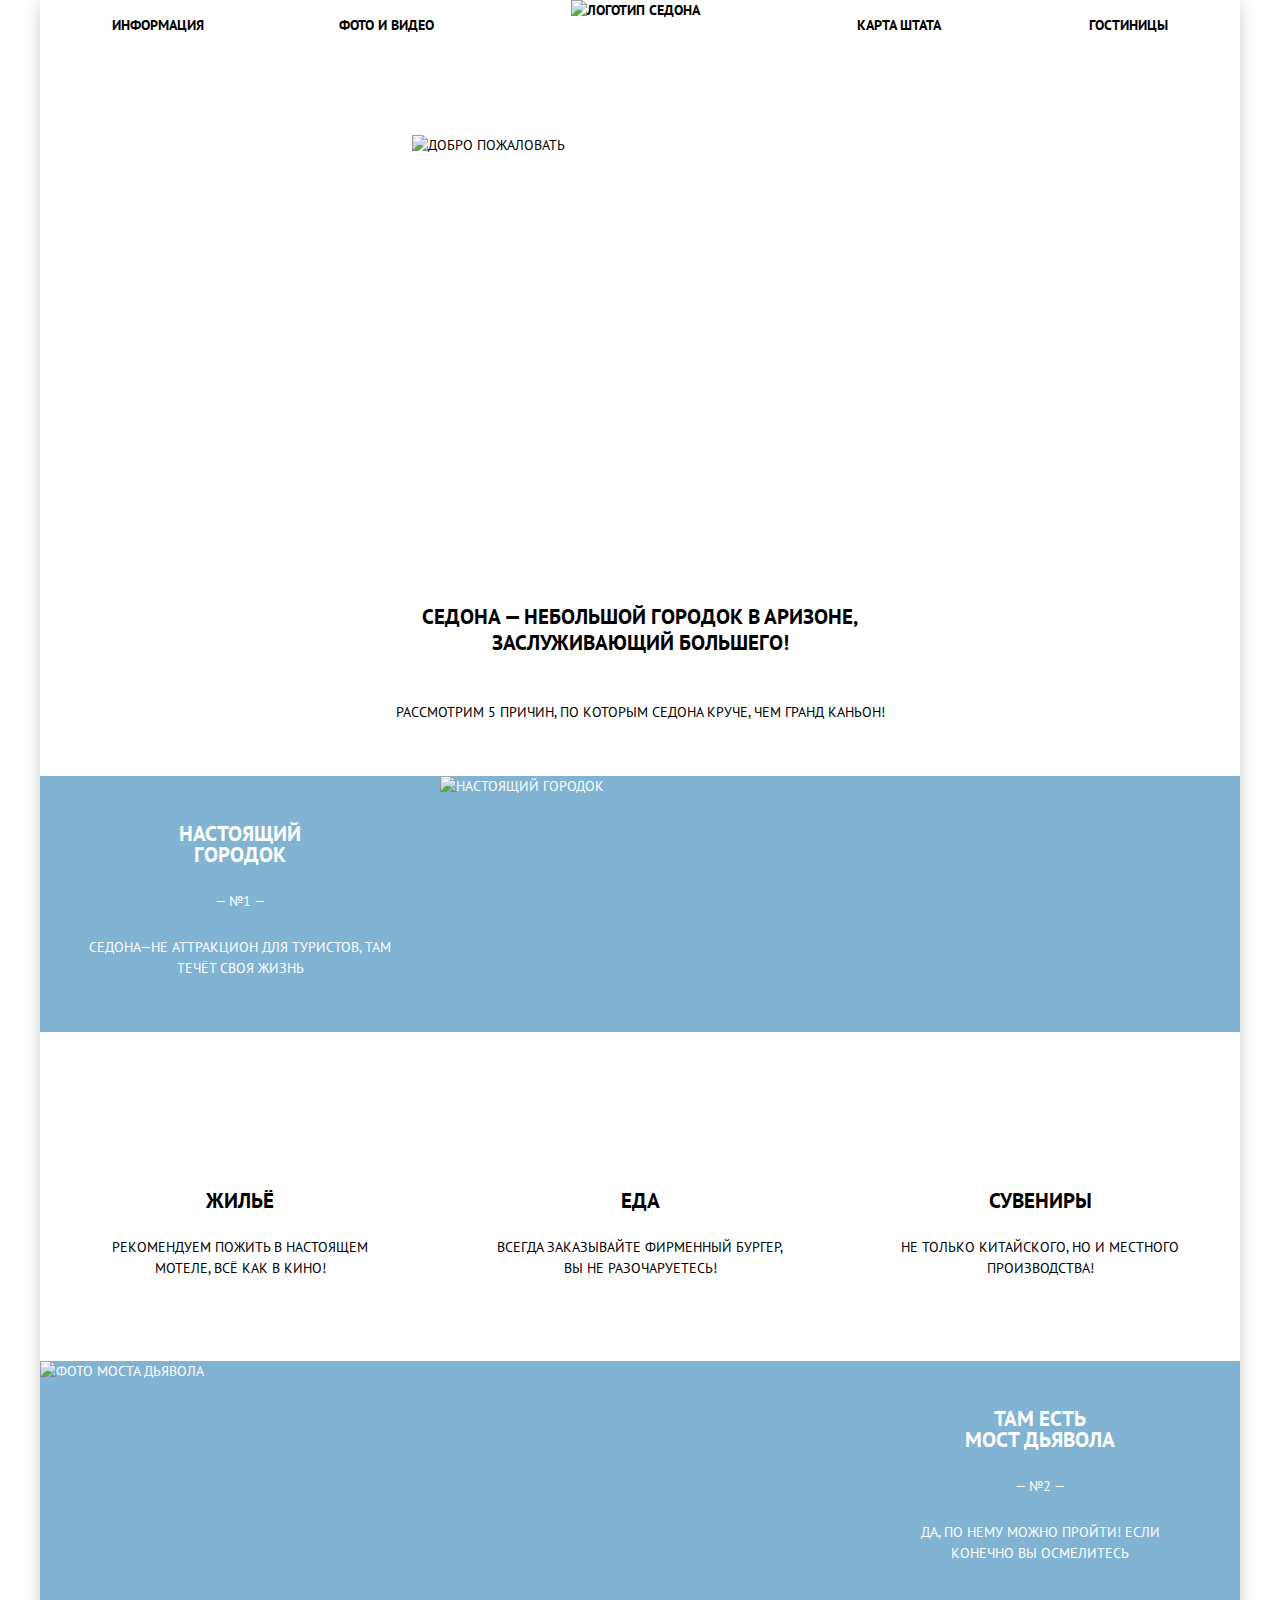
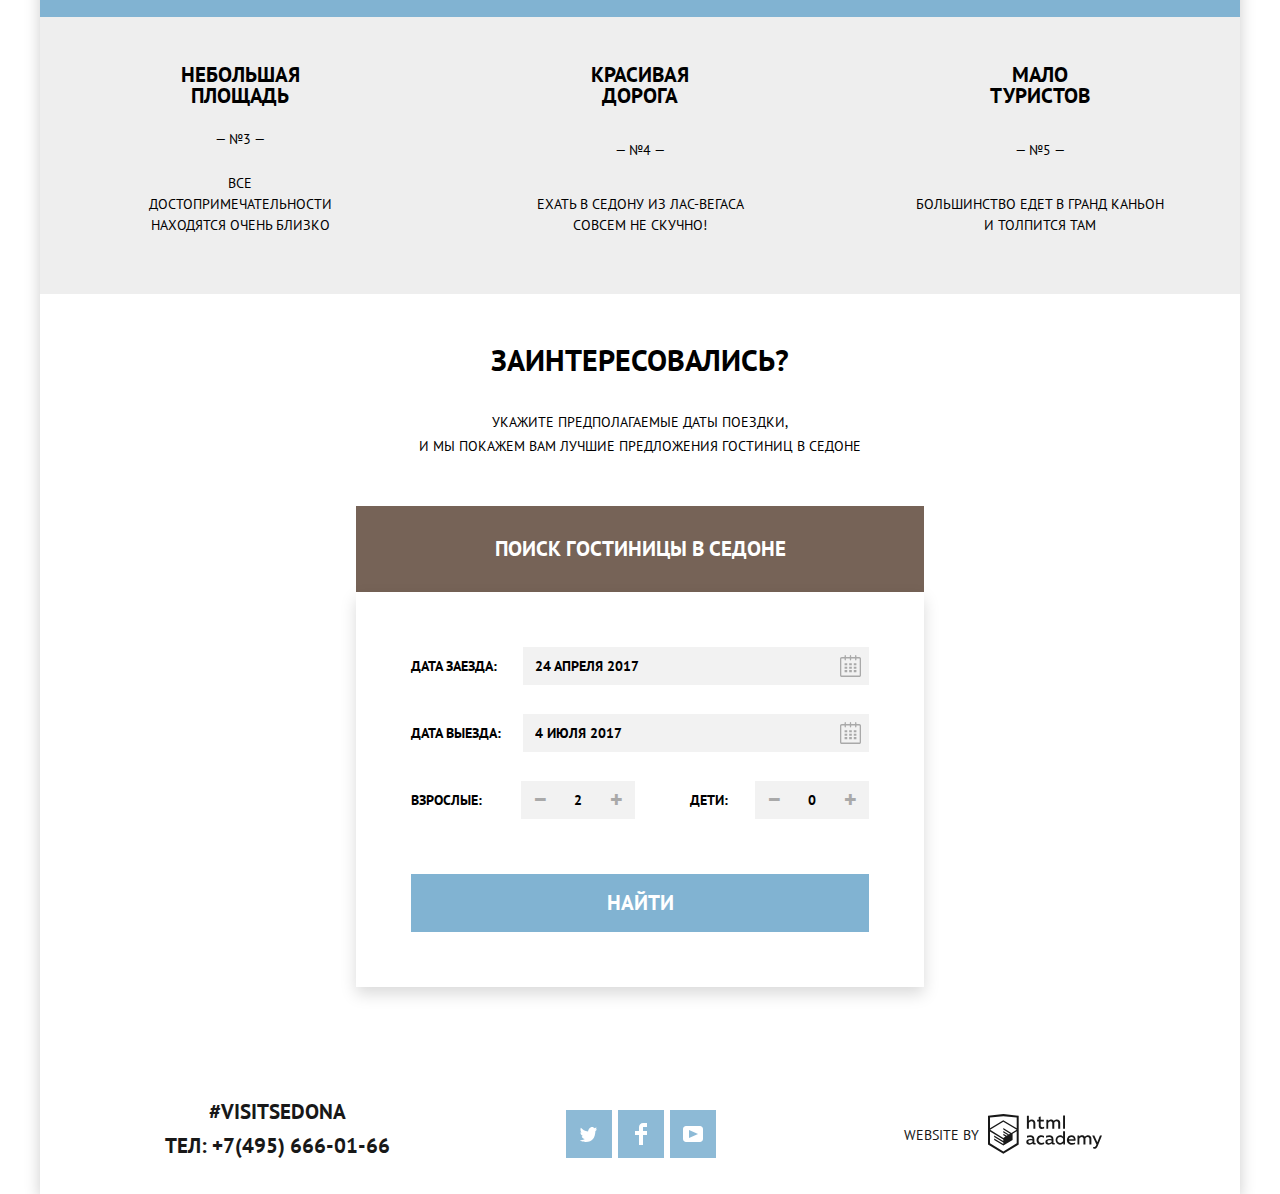
==== commit 247cbe5b: "Правки transition" ====
--- a/index.html
+++ b/index.html
@@ -99,12 +99,12 @@
           седоне</p>
         <div class="search-content">
           <button class="search__button focus-visible active-opacity" type="button">ПОИСК ГОСТИНИЦЫ В СЕДОНЕ</button>
-          <form class="search-form" action="https://echo.htmlacademy.ru/" method="get">
+          <form class="search-form" action="https://echo.htmlacademy.ru/" method="get" target="_blank">
             <div class="search-form__item">
               <label class="search-form__label" for="arrival">Дата заезда:</label>
               <input class="search-form__input input-date focus-visible" type="text" id="arrival"
-                value="24 АПРЕЛЯ 2017">
-              <button class="search-form__button btn-date focus-visible" type="button"><svg class="img calendar"
+                value="24 АПРЕЛЯ 2017" placeholder="например: 24 апреля 2017">
+              <button class="search-form__button btn-date focus-visible" type="button" aria-label="календарь"><svg class="img calendar"
                   width="21" height="23" viewBox="0 0 21 23" focusable="false" xmlns="http://www.w3.org/2000/svg">
                   <path fill-rule="evenodd" clip-rule="evenodd"
                     d="M16.406 3.02498H19.251C20.217 3.02498 21 3.84698 21 4.86198V21.164C21 22.179 20.217 23 19.251 23H1.75C0.784 23 0 22.179 0 21.164V4.86198C0 3.84698 0.784 3.02498 1.75 3.02498H4.593V1.64798C4.593 1.26698 4.887 0.958984 5.25 0.958984C5.612 0.958984 5.906 1.26698 5.906 1.64798V3.02498H9.844V1.64798C9.844 1.26698 10.138 0.958984 10.501 0.958984C10.862 0.958984 11.156 1.26698 11.156 1.64798V3.02498H15.094V1.64798C15.094 1.26698 15.387 0.958984 15.75 0.958984C16.112 0.958984 16.406 1.26698 16.406 1.64798V3.02498ZM19.5646 21.484C19.6466 21.3979 19.691 21.2828 19.688 21.164H19.689V4.86198C19.689 4.60898 19.493 4.40298 19.252 4.40298H16.407V5.78098C16.407 6.16198 16.113 6.46998 15.751 6.46998C15.388 6.46998 15.095 6.16198 15.095 5.78098V4.40298H11.157V5.78098C11.157 6.16198 10.863 6.46998 10.502 6.46998C10.139 6.46998 9.845 6.16198 9.845 5.78098V4.40298H5.907V5.78098C5.907 6.16198 5.613 6.46998 5.251 6.46998C4.888 6.46998 4.594 6.16198 4.594 5.78098V4.40298H1.75C1.50263 4.40953 1.30696 4.61458 1.312 4.86198V21.164C1.30696 21.4114 1.50263 21.6164 1.75 21.623H19.251C19.3698 21.6201 19.4826 21.5701 19.5646 21.484Z" />
@@ -115,8 +115,8 @@
             </div>
             <div class="search-form__item">
               <label class="search-form__label" for="departure">Дата выезда:</label>
-              <input class="search-form__input input-date focus-visible" type="text" id="departure" value="4 ИЮЛЯ 2017">
-              <button class="search-form__button btn-date focus-visible" type="button"><svg class="img calendar"
+              <input class="search-form__input input-date focus-visible" type="text" id="departure" value="4 ИЮЛЯ 2017" placeholder="например: 4 июля 2017">
+              <button class="search-form__button btn-date focus-visible" type="button" aria-label="календарь"><svg class="img calendar"
                   width="21" height="23" viewBox="0 0 21 23" focusable="false" xmlns="http://www.w3.org/2000/svg">
                   <path fill-rule="evenodd" clip-rule="evenodd"
                     d="M16.406 3.02498H19.251C20.217 3.02498 21 3.84698 21 4.86198V21.164C21 22.179 20.217 23 19.251 23H1.75C0.784 23 0 22.179 0 21.164V4.86198C0 3.84698 0.784 3.02498 1.75 3.02498H4.593V1.64798C4.593 1.26698 4.887 0.958984 5.25 0.958984C5.612 0.958984 5.906 1.26698 5.906 1.64798V3.02498H9.844V1.64798C9.844 1.26698 10.138 0.958984 10.501 0.958984C10.862 0.958984 11.156 1.26698 11.156 1.64798V3.02498H15.094V1.64798C15.094 1.26698 15.387 0.958984 15.75 0.958984C16.112 0.958984 16.406 1.26698 16.406 1.64798V3.02498ZM19.5646 21.484C19.6466 21.3979 19.691 21.2828 19.688 21.164H19.689V4.86198C19.689 4.60898 19.493 4.40298 19.252 4.40298H16.407V5.78098C16.407 6.16198 16.113 6.46998 15.751 6.46998C15.388 6.46998 15.095 6.16198 15.095 5.78098V4.40298H11.157V5.78098C11.157 6.16198 10.863 6.46998 10.502 6.46998C10.139 6.46998 9.845 6.16198 9.845 5.78098V4.40298H5.907V5.78098C5.907 6.16198 5.613 6.46998 5.251 6.46998C4.888 6.46998 4.594 6.16198 4.594 5.78098V4.40298H1.75C1.50263 4.40953 1.30696 4.61458 1.312 4.86198V21.164C1.30696 21.4114 1.50263 21.6164 1.75 21.623H19.251C19.3698 21.6201 19.4826 21.5701 19.5646 21.484Z" />
@@ -128,17 +128,17 @@
             <div class="humans">
               <div class="search-form__item">
                 <label class="search-form__label search-form__label--humans" for="adults">Взрослые:</label>
-                <button class="search-form__button focus-visible" type="button">−</button>
+                <button class="search-form__button focus-visible" type="button" aria-label="Убавить количество взрослых">−</button>
                 <input class="search-form__input search-form__input--humans hide-arrows focus-visible" type="number"
-                  id="adults" value="2">
-                <button class="search-form__button focus-visible" type="button">+</button>
+                  id="adults" value="2" placeholder="0">
+                <button class="search-form__button focus-visible" type="button" aria-label="Прибавить количество взрослых">+</button>
               </div>
               <div class="search-form__item">
                 <label class="search-form__label search-form__label--humans children" for="children">Дети:</label>
-                <button class="search-form__button focus-visible" type="button">−</button>
+                <button class="search-form__button focus-visible" type="button" aria-label="Убавить количество детей">−</button>
                 <input class="search-form__input search-form__input--humans hide-arrows focus-visible" type="number"
-                  id="children" value="0">
-                <button class="search-form__button focus-visible" type="button">+</button>
+                  id="children" value="0" placeholder="0">
+                <button class="search-form__button focus-visible" type="button" aria-label="Прибавить количество детей">+</button>
               </div>
             </div>
             <button class="search-form__btn focus-visible active-opacity" type="submit">НАЙТИ</button>
@@ -147,7 +147,7 @@
       </section>
       <section class="map">
         <h2 class="visually-hidden">Карта</h2>
-        <iframe
+        <iframe class="google-map"
           src="https://www.google.com/maps/embed?pb=!1m18!1m12!1m3!1d248947.11541713454!2d-111.80184183786953!3d34.93359932930839!2m3!1f0!2f0!3f0!3m2!1i1024!2i768!4f13.1!3m3!1m2!1s0x872da132f942b00d%3A0x5548c523fa6c8efd!2sSedona%2C%20AZ%2086336%2C%20USA!5e0!3m2!1sen!2sru!4v1602092845421!5m2!1sen!2sru"
           width="1200" height="594" allowfullscreen title="Sedona map" aria-hidden="true">
         </iframe>
@@ -156,12 +156,12 @@
     <footer class="main-footer main-footer--moved">
       <div class="main-footer__contacts">
         <p class="main-footer__text">#visitSEDONA</p>
-        <a class="main-footer__tel link focus-visible" href="tel:+74956660166">Тел: +7(495) 666-01-66</a>
+        <a class="main-footer__tel link focus-visible" href="tel:+74956660166" aria-label="Наш контактный телефон">Тел: +7(495) 666-01-66</a>
       </div>
       <ul class="main-footer__list list">
         <li class="main-footer__item">
-          <a class="main-footer__link link focus-visible" href="#"><svg class="img" width="17" height="16"
-              viewBox="0 0 17 16" fill="none" xmlns="http://www.w3.org/2000/svg">
+          <a class="main-footer__link link" href="#" aria-label="Мы в Фейсбуке"><svg aria-hidden="true" focusable="false" class="img" width="17" height="16" viewBox="0 0 17 16"
+              fill="none" xmlns="http://www.w3.org/2000/svg">
               <path
                 d="M10.95 1.14409C12.635 0.648089 13.934 1.41409 14.527 2.32309C15.2 2.09209 15.858 1.84209 16.538 1.61509C16.5249 2.30145 16.2117 2.94761 15.681 3.38309C16.366 3.55309 16.985 2.89209 16.985 2.89209C16.816 3.89209 15.979 4.68009 15.422 4.91609C15.191 11.6661 12.247 16.1331 5.34498 15.9981H4.89898C4.48898 15.9981 0.734977 15.5381 0.000976562 14.1111C2.27198 14.3071 3.89398 13.6891 4.69398 12.9341C3.73398 12.6341 2.01498 12.4571 1.71498 9.98409C2.06398 10.0901 2.27898 10.2121 2.90498 10.1031C1.70498 9.24709 0.373977 8.53009 0.447977 6.33009C0.732977 6.65809 1.51498 6.86609 1.78798 6.80209C1.08498 6.56109 -0.182023 3.44209 0.893977 1.85009C2.71198 3.70409 4.62898 5.45609 8.04598 5.62309C8.25398 3.33009 9.18298 1.79309 10.95 1.14409Z"
                 fill="white" />
@@ -169,15 +169,15 @@
           </a>
         </li>
         <li class="main-footer__item">
-          <a class="main-footer__link link focus-visible" href="#"><svg class="img" width="12" height="22"
-              viewBox="0 0 12 22" fill="none" xmlns="http://www.w3.org/2000/svg">
+          <a class="main-footer__link link" href="#" aria-label="Мы в Твиттере"><svg aria-hidden="true" focusable="false" class="img" width="12" height="22" viewBox="0 0 12 22"
+              fill="none" xmlns="http://www.w3.org/2000/svg">
               <path d="M12 4V0H8C5.79086 0 4 1.79086 4 4V8H0V12H4V22H8V12H12V8H8V4H12Z" fill="white" />
             </svg>
           </a>
         </li>
         <li class="main-footer__item">
-          <a class="main-footer__link link focus-visible" href="#"><svg class="img" width="20" height="16"
-              viewBox="0 0 20 16" fill="none" xmlns="http://www.w3.org/2000/svg">
+          <a class="main-footer__link link" href="#" aria-label="Мы в Ютубе"><svg aria-hidden="true" focusable="false" class="img" width="20" height="16" viewBox="0 0 20 16"
+              fill="none" xmlns="http://www.w3.org/2000/svg">
               <path fill-rule="evenodd" clip-rule="evenodd"
                 d="M3 0H17C18.65 0 20 1.35 20 3V13C20 14.65 18.65 16 17 16H3C1.35 16 0 14.65 0 13V3C0 1.35 1.35 0 3 0ZM6.027 4.002V11.998L15.014 8L6.027 4.002Z"
                 fill="white" />
@@ -187,8 +187,10 @@
       </ul>
       <p class="main-footer__copyright">
         <span class="copyright">Website by</span>
-        <a class="main-footer__copyright-icon link focus-visible" href="https://htmlacademy.ru/intensive/htmlcss"><svg
-            class="img" width="114" height="40" aria-label="HTML Academy">
+        <a class="main-footer__copyright-icon link" href="https://htmlacademy.ru/intensive/htmlcss" aria-label="Ссылка на Онлайн‑курс
+        HTML и CSS. Профессиональная вёрстка сайтов"><svg aria-hidden="true" focusable="false" class="img link transition-svg
+        "
+            width="114" height="40" aria-label="HTML Academy">
             <path fill-rule="evenodd" clip-rule="evenodd" focusable="false"
               d="M15.5197 0.057373H15.3509L0 1.71895V30.4945L15.3509 39.8382L30.7018 30.4945V1.71895L15.5197 0.057373ZM77.0183 1.62185H75.0876V14.7311H77.0183V1.62185ZM40.8619 1.63264V6.76843C41.6131 5.9864 42.6386 5.5436 43.7105 5.53843C44.6823 5.47908 45.6329 5.84495 46.3253 6.54479C47.0177 7.24462 47.3866 8.21244 47.3399 9.20685V14.7634H45.367V9.46579C45.4231 8.94897 45.2754 8.43059 44.9566 8.02553C44.6377 7.62047 44.174 7.36218 43.6683 7.3079H43.3518C42.3456 7.36979 41.4321 7.9295 40.9041 8.80764V14.7634H38.8995V1.63264H40.8619ZM77.0183 30.4837H75.2775V29.0595C74.4828 30.1353 73.23 30.7538 71.9119 30.7211C69.4751 30.5528 67.5825 28.4822 67.5825 25.9845C67.5825 23.4867 69.4751 21.4162 71.9119 21.2479C73.1195 21.2052 74.2818 21.7203 75.0771 22.6505V17.3205H77.0183V30.4837ZM47.0656 29.0595C47.263 29.0515 47.4583 29.0152 47.6459 28.9516V30.3866C47.2482 30.5404 46.826 30.6172 46.4009 30.6132C45.6482 30.6769 44.9394 30.2429 44.639 29.5342C43.7036 30.31 42.5302 30.7227 41.3261 30.6995C39.733 30.6995 38.256 29.804 38.256 27.9482C38.256 25.65 40.3661 24.9379 42.1702 24.9379C42.9402 24.9505 43.707 25.0408 44.4596 25.2076V24.884C44.4596 23.805 43.6578 22.9742 42.1491 22.9742C41.0585 22.9764 39.9804 23.2116 38.9839 23.6647V21.8305C40.0678 21.451 41.204 21.2506 42.3495 21.2371C44.8394 21.2371 46.3693 22.4455 46.3693 25.1753V28.4121C46.3546 28.5668 46.401 28.721 46.4981 28.8406C46.5951 28.9601 46.7349 29.035 46.8862 29.0487H47.0656V29.0595ZM40.2711 27.8403C40.298 28.229 40.4761 28.5905 40.7655 28.844C41.055 29.0974 41.4317 29.2217 41.8115 29.189H41.9275C42.8819 29.1906 43.7973 28.8022 44.4702 28.11V26.5779C43.842 26.4414 43.2026 26.3655 42.5605 26.3513C41.5055 26.3513 40.2817 26.7074 40.2817 27.8403H40.2711ZM56.0229 21.9384C55.1962 21.4632 54.2596 21.2246 53.3115 21.2479H52.9422C51.7332 21.2873 50.5891 21.8166 49.7619 22.7192C48.9347 23.6218 48.4923 24.8236 48.5321 26.06V26.5024C48.6957 29.0004 50.805 30.8921 53.2482 30.7318C54.2519 30.7555 55.2477 30.5452 56.1601 30.1168V28.2718C55.3769 28.7215 54.4945 28.9591 53.5963 28.9624C52.5199 29.0288 51.4963 28.4793 50.9385 27.5356C50.3806 26.5918 50.3806 25.4095 50.9385 24.4658C51.4963 23.522 52.5199 22.9725 53.5963 23.039C54.461 23.0357 55.3066 23.2989 56.0229 23.7942V21.9384ZM66.1514 29.0595C66.3488 29.0515 66.5441 29.0152 66.7317 28.9516V30.3866C66.334 30.5404 65.9118 30.6172 65.4867 30.6132C64.734 30.6769 64.0252 30.2429 63.7248 29.5342C62.7894 30.31 61.616 30.7227 60.4119 30.6995C58.8188 30.6995 57.3417 29.804 57.3417 27.9482C57.3417 25.65 59.4518 24.9379 61.256 24.9379C62.0259 24.9505 62.7928 25.0408 63.5454 25.2076V24.884C63.5454 23.805 62.7436 22.9742 61.2349 22.9742C60.1443 22.9764 59.0662 23.2116 58.0697 23.6647V21.8305C59.1536 21.451 60.2897 21.2506 61.4353 21.2371C63.9252 21.2371 65.455 22.4455 65.455 25.1753V28.4121C65.4404 28.5668 65.4868 28.721 65.5838 28.8406C65.6809 28.9601 65.8207 29.035 65.972 29.0487H66.1514V29.0595ZM59.855 28.8481C59.5632 28.5943 59.3837 28.2311 59.3569 27.8403H59.378C59.378 26.7074 60.5385 26.3513 61.6569 26.3513C62.299 26.3655 62.9383 26.4414 63.5665 26.5779V28.11C62.8937 28.8022 61.9782 29.1906 61.0239 29.189H60.9078C60.5263 29.2247 60.1469 29.1019 59.855 28.8481ZM69.3271 25.9305C69.3271 24.2859 70.6308 22.9526 72.239 22.9526L72.2601 23.0066C73.4742 23.0066 74.5742 23.7382 75.0665 24.8732V27.0311C74.5856 28.1871 73.4673 28.9296 72.239 28.9084C70.6308 28.9084 69.3271 27.5752 69.3271 25.9305ZM83.3486 21.2479C86.8408 21.2479 88.0541 24.1395 87.4844 26.7397H80.922C81.1436 28.3582 82.6839 29.0163 84.2876 29.0163C85.2509 29.0196 86.2027 28.8021 87.0729 28.3797V30.1061C86.0736 30.5421 84.9939 30.7519 83.9078 30.7211C81.2385 30.7211 78.8963 29.189 78.8963 25.9521C78.8362 24.7502 79.2482 23.5736 80.0408 22.6841C80.8334 21.7945 81.9408 21.2658 83.1165 21.2155H83.3486V21.2479ZM80.8693 25.1753C80.9704 23.8237 82.1216 22.8104 83.4436 22.9095H83.4858C84.1064 22.8531 84.7196 23.08 85.1612 23.5295C85.6028 23.979 85.8275 24.6051 85.7752 25.24H80.8693V25.1753ZM89.489 30.4621V21.4961H91.2298V22.575C91.9777 21.7197 93.041 21.2229 94.1628 21.2047C95.2951 21.1328 96.3712 21.7163 96.9482 22.7153C97.7407 21.8335 98.8477 21.3161 100.018 21.2803C100.952 21.2327 101.859 21.6011 102.507 22.2901C103.154 22.9792 103.478 23.9213 103.394 24.8732V30.4837H101.39V24.9271C101.437 24.4734 101.306 24.0191 101.024 23.6647C100.743 23.3104 100.336 23.0852 99.8917 23.039H99.6174C98.7512 23.0941 97.9525 23.536 97.4335 24.2474V30.4837H95.4289V24.9271C95.4728 24.47 95.3357 24.0139 95.0481 23.6611C94.7606 23.3082 94.3467 23.088 93.8991 23.0497H93.6881C92.7466 23.1344 91.8915 23.6449 91.3564 24.4416V30.5161H89.5312L89.489 30.4621ZM113.977 21.4745H111.972L109.324 28.2718L106.306 21.4853H104.196L108.417 30.5484L108.237 31.0016C107.72 32.3611 107.003 33.0516 106.053 33.0516C105.75 33.0548 105.447 33.0112 105.156 32.9221V34.6161C105.536 34.7125 105.926 34.7632 106.317 34.7671C107.646 34.7671 108.902 34.0226 109.851 31.6813L113.977 21.4745ZM52.689 5.78658V2.54974L50.7266 3.01369V5.73264H49.144V7.49132H50.7899V11.9905C50.7231 12.817 51.0244 13.6301 51.61 14.2038C52.1955 14.7775 53.0028 15.0505 53.8073 14.9468C54.5996 14.9535 55.3875 14.8259 56.139 14.5692V12.8429C55.5727 13.0781 54.9672 13.199 54.356 13.199C53.2165 13.199 52.689 12.8105 52.689 11.6237V7.5129H55.8541V5.78658H52.689ZM58.3862 14.7526V5.75421H60.1376V6.83316C60.8811 5.97655 61.9403 5.476 63.0601 5.45211C64.1624 5.38099 65.2146 5.93142 65.8032 6.88711C66.5958 6.00534 67.7028 5.48794 68.8734 5.45211C69.8138 5.41462 70.7233 5.79859 71.364 6.50353C72.0046 7.20846 72.3126 8.16418 72.2073 9.12053V14.7418H70.2028V9.18527C70.2499 8.73151 70.1184 8.27721 69.8373 7.92287C69.5561 7.56853 69.1485 7.34334 68.7046 7.29711H68.4619C67.5957 7.35228 66.797 7.7942 66.278 8.50553V14.7418H64.2734V9.18527C64.3206 8.73151 64.1891 8.27721 63.9079 7.92287C63.6268 7.56853 63.2191 7.34334 62.7752 7.29711H62.5326C61.5911 7.38181 60.736 7.89229 60.2009 8.68895V14.7634H58.3862V14.7526ZM28.6972 29.3033L28.7078 29.2968L28.6972 29.3184V29.3033ZM28.6972 17.3205V29.3033L15.3509 37.4321L2.00459 29.3184V17.5147L15.2876 25.6068V27.0311L6.18257 21.5284V22.9418L15.3404 28.5632V30.0629L6.19312 24.4955V25.9521L15.3509 31.5734L24.5826 25.9197V19.8129L28.6972 17.3205ZM28.7078 15.7776L25.0362 17.9355L23.3482 19.0145L15.3087 14.0837V15.4971L22.156 19.7266L22.0083 19.8237L20.9532 20.4063L15.2876 16.9537V18.3995L19.761 21.1184L18.706 21.8413L15.3298 19.7913V21.2047L17.5454 22.5426L15.2982 23.9021L2.11009 15.864L15.3087 7.72869L28.7078 15.7776ZM15.2876 6.27211L28.7078 14.3534V3.56395L15.3615 2.12895L2.01514 3.56395V14.3534L15.2876 6.27211Z" />
           </svg></a>
--- a/css/style.css
+++ b/css/style.css
@@ -10,7 +10,8 @@
 
 @font-face {
   font-family: "PT Sans";
-  src: local("PTSans"), url(../fonts/PTSans.woff2) format("woff2"), url(../fonts/PTSans.woff) format("woff");
+  src: local("PTSans"), url(../fonts/PTSans.woff2) format("woff2"),
+    url(../fonts/PTSans.woff) format("woff");
   font-weight: 400;
   font-style: normal;
 }
@@ -35,6 +36,7 @@
   --shadow-form: rgba(0, 1, 1, 0.15);
   --shadow-index: rgba(0, 1, 1, 0.2);
   --arrow-basic: #cacaca;
+  --shadow-toggle: rgba(171, 171, 171, 0.3);
   --logo-grey: #bdbbbc;
   --range-grey: #ababab;
   --gray-line: #e5e5e5;
@@ -88,6 +90,16 @@
 .link {
   text-decoration: none;
   color: var(--basic-white);
+
+  transition: color 250ms;
+}
+
+.transition-svg {
+  transition: fill 250ms;
+}
+
+.active-opacity {
+  transition: background-color 250ms;
 }
 
 .title {
@@ -121,6 +133,22 @@
   color: var(--blue-opacity);
 }
 
+.fieldset {
+  margin: 0;
+  padding: 0;
+}
+
+/* Chrome, Safari, Edge, Opera */
+.hide-arrows::-webkit-outer-spin-button,
+.hide-arrows::-webkit-inner-spin-button {
+  -webkit-appearance: none;
+}
+
+/* Firefox */
+.hide-arrows[type="number"] {
+  -moz-appearance: textfield;
+}
+
 /* Main header */
 
 .main-header {
@@ -140,7 +168,7 @@
 
 .main-menu__list li {
   padding-top: 15px;
-  width: 200px;
+  width: 227px;
   min-height: 40px;
 }
 
@@ -148,18 +176,17 @@
   margin-bottom: 15px;
 }
 
-.main-menu__list li:nth-child(1),
-.main-menu__list li:nth-child(2) {
+.main-menu__list li {
   text-align: left;
 }
 
-.main-menu__list li:nth-child(3),
-.main-menu__list li:nth-child(4) {
+.main-menu__list li:nth-child(4n + 3),
+.main-menu__list li:nth-child(4n + 4) {
   text-align: right;
 }
 
-.main-menu__list li:nth-child(3) {
-  margin-left: 173px;
+.main-menu__list li:nth-child(4n + 3) {
+  margin-left: 148px;
 }
 
 .main-header__logo {
@@ -266,7 +293,7 @@
   align-items: center;
   text-align: center;
   padding: 0 48px;
-  padding-bottom: 54px;
+  padding-bottom: 35px;
   padding-top: 47px;
   max-width: 400px;
   width: 100%;
@@ -292,6 +319,8 @@
   flex-wrap: wrap;
 
   color: var(--basic-white);
+
+  background-color: var(--basic-blue);
 }
 
 .features-list__content {
@@ -300,7 +329,8 @@
   justify-content: space-between;
   align-items: center;
   text-align: center;
-  padding: 50px 48px;
+  padding: 47px 48px;
+  padding-bottom: 30px;
   max-width: 400px;
 
   background-color: var(--basic-blue);
@@ -319,10 +349,12 @@
 .features-list__title {
   margin: 0;
   padding: 0;
+  padding-bottom: 23px;
 }
 
 .features-list__text {
   margin: 0;
+  padding-bottom: 23px;
 }
 
 /* sublist */
@@ -371,6 +403,7 @@
 .sublist__title {
   margin-top: 0px;
   margin-bottom: 26px;
+  padding: 0px 5px;
 }
 
 .sublist__item--housing::before {
@@ -421,6 +454,7 @@
 .search__button {
   width: 100%;
   min-height: 86px;
+  padding: 5px;
 
   font-weight: 700;
   font-size: 21px;
@@ -429,6 +463,8 @@
 
   background-color: var(--basic-brown);
   border: none;
+
+  transition: background-color 250ms;
 }
 
 .search__button:hover {
@@ -507,6 +543,7 @@
 }
 
 .children {
+  padding-left: 5px;
   margin-right: 20px;
 }
 
@@ -517,6 +554,8 @@
 
 .calendar {
   margin-bottom: 4px;
+
+  transition: 250ms;
 }
 
 .search-form__button {
@@ -528,6 +567,8 @@
 
   background-color: var(--basic-background);
   border: none;
+
+  transition: color 250ms;
 }
 
 .search-form__button:hover {
@@ -551,6 +592,7 @@
 
   background-color: var(--basic-blue);
   border: none;
+  transition: background-color 250ms;
 }
 
 .search-form__btn:hover {
@@ -587,12 +629,20 @@
   background-repeat: no-repeat;
 }
 
+.google-map {
+  border: none;
+}
+
 /* main footer */
 
 .main-footer {
   display: flex;
+  justify-content: space-between;
+  align-items: center;
   padding-left: 111px;
   padding-right: 138px;
+  padding-top: 23px;
+  padding-bottom: 33px;
 
   font-size: 21px;
   line-height: 26px;
@@ -600,25 +650,26 @@
 }
 
 .main-footer--moved {
-  margin-top: -120px;
+  margin-top: -118px;
 
   background-color: var(--basic-white);
   opacity: 0.9;
 }
 
 .main-footer__contacts {
-  padding-left: 14px;
+  text-align: center;
+  max-width: 252px;
+  width: 100%;
 }
 
 .main-footer__text {
-  text-align: center;
-  margin-top: 23px;
-  margin-bottom: 9px;
+  margin: 0;
+  padding: 0;
+  padding-bottom: 8px;
+  text-align: center;
 }
 
 .main-footer__tel {
-  margin-bottom: 36px;
-
   color: var(--basic-black);
 }
 
@@ -626,10 +677,9 @@
   display: flex;
   flex-wrap: wrap;
   justify-content: center;
-  padding-top: 33px;
-  margin-left: 120px;
   width: 100%;
   max-width: 260px;
+  padding-top: 10px;
 }
 
 .main-footer__item {
@@ -663,20 +713,17 @@
 
 .main-footer__copyright {
   display: flex;
-  margin-top: 40px;
-  margin-bottom: 40px;
-  margin-left: 135px;
-
+  margin: 0;
+  padding: 0;
+  padding-left: 26px;
+  padding-top: 10px;
   font-size: 14px;
   font-weight: 400;
 }
 
 .copyright {
   padding-top: 8px;
-}
-
-.main-footer__copyright-icon {
-  margin-left: 10px;
+  padding-right: 9px;
 }
 
 .main-footer__copyright-icon:hover svg {
@@ -731,13 +778,8 @@
 }
 
 .choice-items {
-  position: relative;
-
-  margin-bottom: 26px;
-}
-
-.services__list {
-  margin-left: 24px;
+  display: flex;
+  padding-bottom: 24px;
 }
 
 .type-house__title {
@@ -745,53 +787,55 @@
 }
 
 .type-house__list {
-  margin-left: 72px;
+  margin-left: 45px;
 }
 
 .services__label {
-  margin-left: 16px;
+  margin-left: 10px;
+  padding-left: 5px;
 }
 
 .type-house__label {
   margin-left: 16px;
 }
 
-.check-input + label::before {
-  content: "";
-  position: absolute;
-  left: -25px;
-
-  width: 23px;
+.check-input {
+  appearance: none;
+
+  padding-right: 5px;
+  width: 26px;
   height: 23px;
 
   background-image: url(../img/icon/checkbox-off.svg);
-}
-
-.check-input:focus + label::before {
-  outline: 3px solid var(--basic-black);
-}
-
-.check-input:checked + label::before {
+  background-repeat: no-repeat;
+}
+
+.check-input:checked {
   width: 26px;
 
   background-image: url(../img/icon/checkbox-on.svg);
 }
 
-.check-input:disabled + label::before {
+.check-input:disabled {
+  width: 26px;
   background-image: url(../img/icon/checkbox-off-disabled.svg);
 }
 
-.check-input:disabled:checked + label::before {
+.check-input:disabled:checked {
   width: 26px;
-
   background-image: url(../img/icon/checkbox-on-disabled.svg);
 }
 
+.check-input:disabled:checked + .type-house__label,
+.check-input:disabled:checked + .services__label {
+  color: var(--blue-opacity);
+}
 /* price form */
 
 .filter-range {
   margin-top: 26px;
-  padding-left: 345px;
+  margin-right: 73px;
+  margin-left: auto;
 
   color: var(--basic-white);
   text-transform: uppercase;
@@ -848,6 +892,10 @@
   margin-left: 65px;
 }
 
+.price-controls__max {
+  margin-left: 56px;
+}
+
 .price-controls input {
   width: 50px;
   margin: 0;
@@ -871,7 +919,7 @@
 }
 
 .range-controls__bar {
-  width: 80%;
+  width: 85%;
   height: 2px;
 
   background-color: var(--basic-white);
@@ -887,6 +935,7 @@
   border: 8px solid var(--basic-white);
   background-color: var(--range-grey);
   border-radius: 50%;
+  box-shadow: 0 2px 1px 0 var(--shadow-toggle);
   cursor: pointer;
 }
 
@@ -895,6 +944,7 @@
   height: 22px;
 
   border: 9px solid var(--basic-white);
+  top: -10px;
 }
 
 .range-toggle--less {
@@ -902,7 +952,7 @@
 }
 
 .range-toggle--more {
-  left: 80%;
+  right: 15%;
 }
 
 .btn-show {
@@ -922,6 +972,9 @@
   border: 2px solid var(--basic-white);
   border-radius: 2px;
   cursor: pointer;
+
+  transition-duration: 250ms;
+  transition-property: color, background-color;
 }
 
 .btn-show:hover {
@@ -936,16 +989,18 @@
   display: flex;
   min-height: 86px;
   height: 100%;
+  padding-left: 73px;
+  padding-right: 73px;
 
   border-bottom: 1px solid var(--gray-line);
 }
 
 .found__title {
-  min-width: 117px;
+  min-width: 135px;
+  max-width: 135px;
   margin-top: 28px;
-  margin-right: 14px;
-  margin-left: 73px;
-
+
+  text-align: left;
   line-height: 26px;
 }
 
@@ -956,6 +1011,7 @@
 
   font-size: 12px;
   line-height: 18px;
+  font-weight: 400;
 }
 
 .sorting {
@@ -965,6 +1021,7 @@
 
 .sorting__list {
   display: flex;
+  flex-wrap: wrap;
   margin-top: 29px;
   margin-left: 32px;
 }
@@ -978,7 +1035,7 @@
   line-height: 18px;
   color: var(--basic-black);
 
-  border-bottom: 1px dashed var(--basic-blue);
+  border-bottom: 1px dotted var(--basic-blue);
   opacity: 0.3;
 }
 
@@ -1024,9 +1081,12 @@
 .sorting__link--descending {
   display: block;
   padding-top: 5px;
-  margin-left: 500px;
 
   color: var(--arrow-basic);
+}
+
+.items-left {
+  margin-left: auto;
 }
 /* hotels */
 
@@ -1034,22 +1094,24 @@
   position: relative;
 
   display: grid;
-  grid-template-columns: 73px 165px 116px 150px auto 110px 73px;
-  grid-template-rows: 50px 43px 57px;
+  grid-template-columns: 73px 164px 116px 150px auto 115px 70px;
+  grid-template-rows: 27px auto auto auto 28px;
+  min-height: 150px;
+  height: 100%;
 
   border-bottom: 1px solid var(--gray-line);
 }
 
 .hotels__image {
-  grid-row: 1 / 4;
+  grid-row: 1 / 6;
   grid-column: 2 / 3;
   align-self: center;
 }
 
 .hotels__title {
-  grid-row: 1 / 2;
-  grid-column: 3 / 5;
-  align-self: end;
+  grid-row: 2 / 3;
+  grid-column: 3 / 6;
+  align-self: start;
   justify-self: start;
   margin: 0;
 
@@ -1058,38 +1120,38 @@
 }
 
 .hotels__type {
-  grid-row: 2 / 3;
-  grid-column: 3 / 4;
-  align-self: center;
-  justify-self: start;
-}
-
-.hotels__price {
-  grid-row: 2 / 3;
-  grid-column: 4 / 5;
-  align-self: center;
-  justify-self: start;
-}
-
-.hotels__detail {
   grid-row: 3 / 4;
   grid-column: 3 / 4;
   align-self: start;
   justify-self: start;
 }
 
-.hotels__take {
+.hotels__price {
   grid-row: 3 / 4;
   grid-column: 4 / 5;
   align-self: start;
   justify-self: start;
 }
 
+.hotels__detail {
+  grid-row: 4 / 5;
+  grid-column: 3 / 4;
+  align-self: end;
+  justify-self: start;
+}
+
+.hotels__take {
+  grid-row: 4 / 5;
+  grid-column: 4 / 5;
+  align-self: end;
+  justify-self: start;
+}
+
 .hotels__desc {
-  grid-row: 3 / 4;
+  grid-row: 4 / 5;
   grid-column: 6 / 7;
   justify-self: center;
-  align-self: start;
+  align-self: end;
   padding: 3px 12px 3px 15px;
   margin: 0px;
 
@@ -1103,17 +1165,16 @@
   text-align: center;
   min-width: 78px;
   min-height: 27px;
-  margin-left: 2px;
   padding-top: 3px;
   padding-bottom: 3px;
   padding-left: 16px;
-  padding-right: 16px;
+  padding-right: 18px;
 }
 
 .stars {
-  grid-row: 1 / 2;
+  grid-row: 2 / 3;
   grid-column: 6 / 7;
-  align-self: end;
+  align-self: start;
   justify-self: end;
   height: 17px;
   width: 112px;
@@ -1133,10 +1194,6 @@
   width: calc(var(--star-width) * 2);
 }
 
-.hotels__title {
-  line-height: 26px;
-}
-
 .hotels__link {
   color: var(--basic-black);
 }
@@ -1177,14 +1234,3 @@
 .hotels__desc {
   color: var(--rating-text);
 }
-
-/* Chrome, Safari, Edge, Opera */
-.hide-arrows::-webkit-outer-spin-button,
-.hide-arrows::-webkit-inner-spin-button {
-  -webkit-appearance: none;
-}
-
-/* Firefox */
-.hide-arrows[type="number"] {
-  -moz-appearance: textfield;
-}
